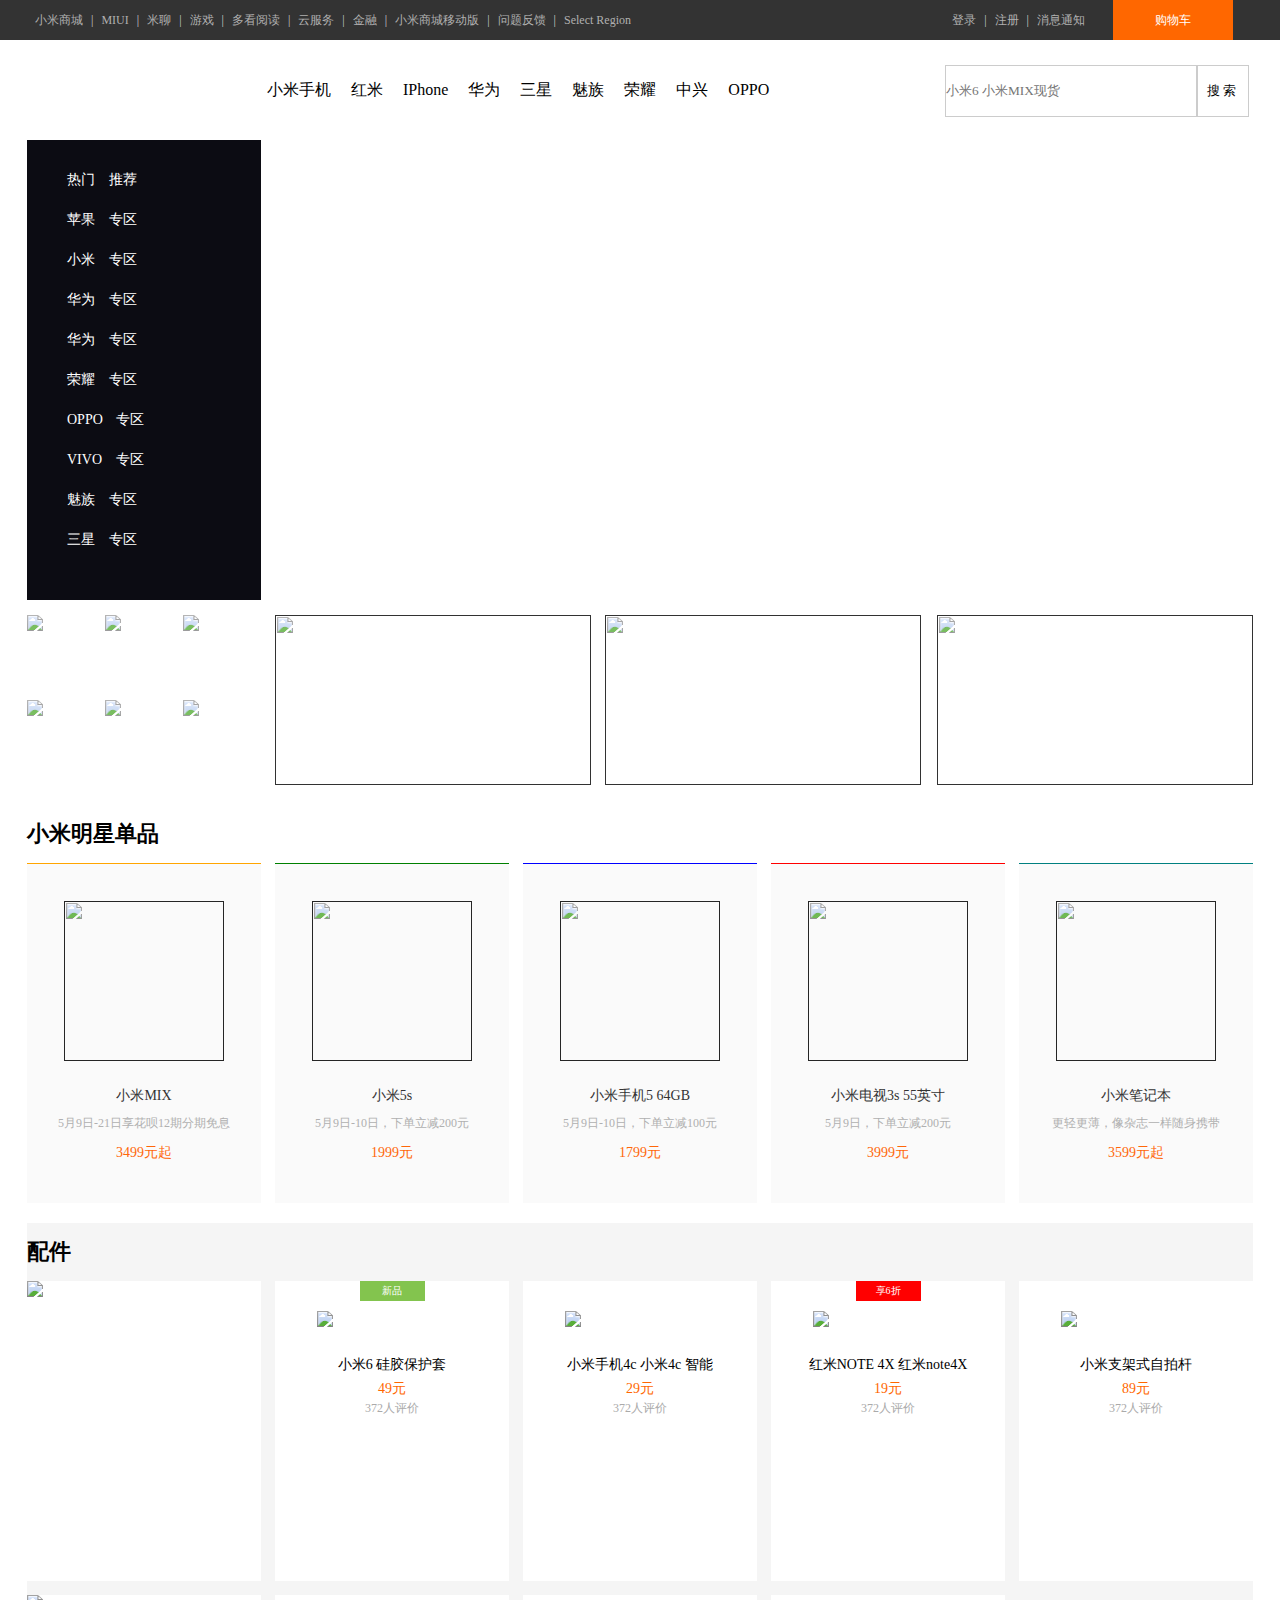
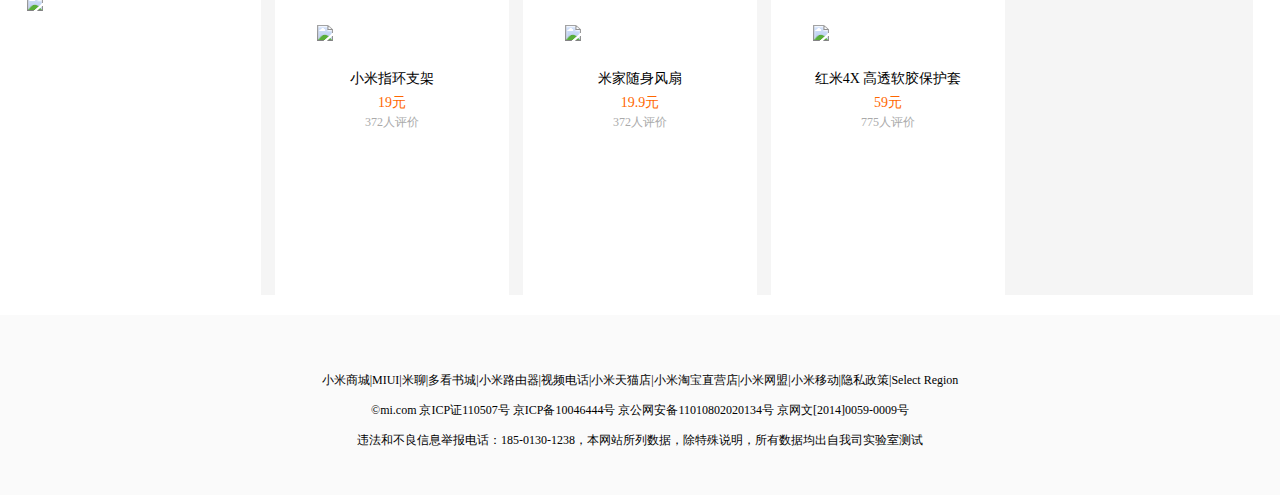
==== static-resources/src/main/resources/templates/index.html @ 3de0fa93 "Initial commit" ====
<!DOCTYPE html>
<html>
	<head>
		<meta charset="UTF-8">
		<title>小米商城</title>
		<link rel="stylesheet" type="text/css" href="./css/style.css">
	</head>
	<body>
	<!-- start header -->
		<header>
			<div class="top center">
				<div class="left fl">
					<ul>
						<li><a href="http://www.mi.com/" target="_blank">小米商城</a></li>
						<li>|</li>
						<li><a href="">MIUI</a></li>
						<li>|</li>
						<li><a href="">米聊</a></li>
						<li>|</li>
						<li><a href="">游戏</a></li>
						<li>|</li>
						<li><a href="">多看阅读</a></li>
						<li>|</li>
						<li><a href="">云服务</a></li>
						<li>|</li>
						<li><a href="">金融</a></li>
						<li>|</li>
						<li><a href="">小米商城移动版</a></li>
						<li>|</li>
						<li><a href="">问题反馈</a></li>
						<li>|</li>
						<li><a href="">Select Region</a></li>
						<div class="clear"></div>
					</ul>
				</div>
				<div class="right fr">
					<div class="gouwuche fr"><a href="">购物车</a></div>
					<div class="fr">
						<ul>
							<li><a href="./login.html" target="_blank">登录</a></li>
							<li>|</li>
							<li><a href="./register.html" target="_blank" >注册</a></li>
							<li>|</li>
							<li><a href="">消息通知</a></li>
						</ul>
					</div>
					<div class="clear"></div>
				</div>
				<div class="clear"></div>
			</div>
		</header>
	<!--end header -->

<!-- start banner_x -->
		<div class="banner_x center">
			<a href="./index.html" target="_blank"><div class="logo fl"></div></a>
			<a href=""><div class="ad_top fl"></div></a>
			<div class="nav fl">
				<ul>
					<li><a href="./liebiao.html" target="_blank">小米手机</a></li>
					<li><a href="">红米</a></li>
					<li><a href="">IPhone</a></li>
					<li><a href="">华为</a></li>
					<li><a href="">三星</a></li>
					<li><a href="">魅族</a></li>
					<li><a href="">荣耀</a></li>
					<li><a href="">中兴</a></li>
					<li><a href="">OPPO</a></li>
				</ul>
			</div>
			<div class="search fr">
				<form action="" method="post">
					<div class="text fl">
						<input type="text" class="shuru"  placeholder="小米6&nbsp;小米MIX现货">
					</div>
					<div class="submit fl">
						<input type="submit" class="sousuo" value="搜索"/>
					</div>
					<div class="clear"></div>
				</form>
				<div class="clear"></div>
			</div>
		</div>
<!-- end banner_x -->

	<!-- start banner_y -->
		<div class="banner_y center">
			<div class="nav">				
				<ul>
					<li>
						<a href="">热门</a>
						<a href="">推荐</a>
						<div class="pop">
							<div class="left fl">
								<div>
									<div class="xuangou_left fl">
										<a href="">
											<div class="img fl"><img src="./image/xm6_80.png" alt=""></div>
											<span class="fl">小米6</span>
											<div class="clear"></div>
										</a>
									</div>
									<div class="xuangou_right fr"><a href="./xiangqing.html" target="_blank">选购</a></div>
									<div class="clear"></div>
								</div>
								<div>
									<div class="xuangou_left fl">
										<a href="">
											<div class="img fl"><img src="./image/5c_80.png" alt=""></div>
											<span class="fl">小米手机5c</span>
											<div class="clear"></div>
										</a>
									</div>
									<div class="xuangou_right fr"><a href="">选购</a></div>
									<div class="clear"></div>
								</div>
								<div>
									<div class="xuangou_left fl">
										<a href="">
											<div class="img fl"><img src="./image/xmNOTE2-80.jpg" alt=""></div>
											<span class="fl">小米Note 2</span>
											<div class="clear"></div>
										</a>
									</div>
									<div class="xuangou_right fr"><a href="">选购</a></div>
									<div class="clear"></div>
								</div>
								<div>
									<div class="xuangou_left fl">
										<a href="">
											<div class="img fl"><img src="./image/MIX-80.jpg" alt=""></div>
											<span class="fl">小米MIX</span>
											<div class="clear"></div>
										</a>
									</div>
									<div class="xuangou_right fr"><a href="">选购</a></div>
									<div class="clear"></div>
								</div>
								<div>
									<div class="xuangou_left fl">
										<a href="">
											<div class="img fl"><img src="./image/MIX-80.jpg" alt=""></div>
											<span class="fl">小米5s</span>
											<div class="clear"></div>
										</a>
									</div>
									<div class="xuangou_right fr"><a href="">选购</a></div>
									<div class="clear"></div>
								</div>
								<div>
									<div class="xuangou_left fl">
										<a href="">
											<div class="img fl"><img src="./image/xm5Splus.jpg" alt=""></div>
											<span class="fl">小米5s Plus</span>
											<div class="clear"></div>
										</a>
									</div>
									<div class="xuangou_right fr"><a href="">选购</a></div>
									<div class="clear"></div>
								</div>								
							</div>
							<div class="ctn fl">
								<div>
									<div class="xuangou_left fl">
										<a href="">
											<div class="img fl"><img src="./image/xm5-80.jpg" alt=""></div>
											<span class="fl">小米手机5</span>
											<div class="clear"></div>
										</a>
									</div>
									<div class="xuangou_right fr"><a href="">选购</a></div>
									<div class="clear"></div>
								</div>
								<div>
									<div class="xuangou_left fl">
										<a href="">
											<div class="img fl"><img src="./image/hmn4x80.png" alt=""></div>
											<span class="fl">红米Note 4X</span>
											<div class="clear"></div>
										</a>
									</div>
									<div class="xuangou_right fr"><a href="">选购</a></div>
									<div class="clear"></div>
								</div>
								<div>
									<div class="xuangou_left fl">
										<a href="">
											<div class="img fl"><img src="./image/hmnote4-80.jpg" alt=""></div>
											<span class="fl">红米Note-4</span>
											<div class="clear"></div>
										</a>
									</div>
									<div class="xuangou_right fr"><a href="">选购</a></div>
									<div class="clear"></div>
								</div>
								<div>
									<div class="xuangou_left fl">
										<a href="">
											<div class="img fl"><img src="./image/hm4x_80.png" alt=""></div>
											<span class="fl">红米4x</span>
											<div class="clear"></div>
										</a>
									</div>
									<div class="xuangou_right fr"><a href="">选购</a></div>
									<div class="clear"></div>
								</div>
								<div>
									<div class="xuangou_left fl">
										<a href="">
											<div class="img fl"><img src="./image/hm4-80.jpg" alt=""></div>
											<span class="fl">红米4</span>
											<div class="clear"></div>
										</a>
									</div>
									<div class="xuangou_right fr"><a href="">选购</a></div>
									<div class="clear"></div>
								</div>
								<div>
									<div class="xuangou_left fl">
										<a href="">
											<div class="img fl"><img src="./image/hm4A-80.jpg" alt=""></div>
											<span class="fl">红米4A</span>
											<div class="clear"></div>
										</a>
									</div>
									<div class="xuangou_right fr"><a href="">选购</a></div>
									<div class="clear"></div>
								</div>
							</div>
							<div class="right fl">
								<div>
									<div class="xuangou_left fl">
										<a href="">
											<div class="img fl"><img src="./image/compare.jpg" alt=""></div>
											<span class="fl">对比手机</span>
											<div class="clear"></div>
										</a>
									</div>
									<!-- <div class="xuangou_right fr"><a href="">选购</a></div> -->
									<div class="clear"></div>
								</div>
								<div>
									<div class="xuangou_left fl">
										<a href="">
											<div class="img fl"><img src="./image/mimobile.jpg" alt=""></div>
											<span class="fl">小米移动&nbsp;电话卡</span>
											<div class="clear"></div>
										</a>
									</div>
									<!-- <div class="xuangou_right fr"><a href="">选购</a></div> -->
									<div class="clear"></div>
								</div>
							</div>
							<div class="clear"></div>
						</div>
					</li>
					<li>
						<a href="">苹果</a>
						<a href="">专区</a>
						<div class="pop">
							<div class="left fl">
								<div>
									<div class="xuangou_left fl">
										<a href="">
											<div class="img fl"><img src="./image/xm6_80.png" alt=""></div>
											<span class="fl">小米6</span>
											<div class="clear"></div>
										</a>
									</div>
									<div class="xuangou_right fr"><a href="">选购</a></div>
									<div class="clear"></div>
								</div>
								<div>
									<div class="xuangou_left fl">
										<a href="">
											<div class="img fl"><img src="./image/5c_80.png" alt=""></div>
											<span class="fl">小米手机5c</span>
											<div class="clear"></div>
										</a>
									</div>
									<div class="xuangou_right fr"><a href="">选购</a></div>
									<div class="clear"></div>
								</div>
								<div>
									<div class="xuangou_left fl">
										<a href="">
											<div class="img fl"><img src="./image/xmNOTE2-80.jpg" alt=""></div>
											<span class="fl">小米Note 2</span>
											<div class="clear"></div>
										</a>
									</div>
									<div class="xuangou_right fr"><a href="">选购</a></div>
									<div class="clear"></div>
								</div>
								<div>
									<div class="xuangou_left fl">
										<a href="">
											<div class="img fl"><img src="./image/MIX-80.jpg" alt=""></div>
											<span class="fl">小米MIX</span>
											<div class="clear"></div>
										</a>
									</div>
									<div class="xuangou_right fr"><a href="">选购</a></div>
									<div class="clear"></div>
								</div>
								<div>
									<div class="xuangou_left fl">
										<a href="">
											<div class="img fl"><img src="./image/MIX-80.jpg" alt=""></div>
											<span class="fl">小米5s</span>
											<div class="clear"></div>
										</a>
									</div>
									<div class="xuangou_right fr"><a href="">选购</a></div>
									<div class="clear"></div>
								</div>
								<div>
									<div class="xuangou_left fl">
										<a href="">
											<div class="img fl"><img src="./image/xm5Splus.jpg" alt=""></div>
											<span class="fl">小米5s Plus</span>
											<div class="clear"></div>
										</a>
									</div>
									<div class="xuangou_right fr"><a href="">选购</a></div>
									<div class="clear"></div>
								</div>								
							</div>
							<div class="ctn fl">
								<div>
									<div class="xuangou_left fl">
										<a href="">
											<div class="img fl"><img src="./image/xm5-80.jpg" alt=""></div>
											<span class="fl">小米手机5</span>
											<div class="clear"></div>
										</a>
									</div>
									<div class="xuangou_right fr"><a href="">选购</a></div>
									<div class="clear"></div>
								</div>
								<div>
									<div class="xuangou_left fl">
										<a href="">
											<div class="img fl"><img src="./image/hmn4x80.png" alt=""></div>
											<span class="fl">红米Note 4X</span>
											<div class="clear"></div>
										</a>
									</div>
									<div class="xuangou_right fr"><a href="">选购</a></div>
									<div class="clear"></div>
								</div>
								<div>
									<div class="xuangou_left fl">
										<a href="">
											<div class="img fl"><img src="./image/hmnote4-80.jpg" alt=""></div>
											<span class="fl">红米Note-4</span>
											<div class="clear"></div>
										</a>
									</div>
									<div class="xuangou_right fr"><a href="">选购</a></div>
									<div class="clear"></div>
								</div>
								<div>
									<div class="xuangou_left fl">
										<a href="">
											<div class="img fl"><img src="./image/hm4x_80.png" alt=""></div>
											<span class="fl">红米4x</span>
											<div class="clear"></div>
										</a>
									</div>
									<div class="xuangou_right fr"><a href="">选购</a></div>
									<div class="clear"></div>
								</div>
								<div>
									<div class="xuangou_left fl">
										<a href="">
											<div class="img fl"><img src="./image/hm4-80.jpg" alt=""></div>
											<span class="fl">红米4</span>
											<div class="clear"></div>
										</a>
									</div>
									<div class="xuangou_right fr"><a href="">选购</a></div>
									<div class="clear"></div>
								</div>
								<div>
									<div class="xuangou_left fl">
										<a href="">
											<div class="img fl"><img src="./image/hm4A-80.jpg" alt=""></div>
											<span class="fl">红米4A</span>
											<div class="clear"></div>
										</a>
									</div>
									<div class="xuangou_right fr"><a href="">选购</a></div>
									<div class="clear"></div>
								</div>
							</div>
							
							<div class="clear"></div>
						</div>
					</li>
					<li>
						<a href="">小米</a>
						<a href="">专区</a>
						<div class="pop">
							<div class="left fl">
								<div>
									<div class="xuangou_left fl">
										<a href="">
											<div class="img fl"><img src="./image/xm6_80.png" alt=""></div>
											<span class="fl">小米6</span>
											<div class="clear"></div>
										</a>
									</div>
									<div class="xuangou_right fr"><a href="">选购</a></div>
									<div class="clear"></div>
								</div>
								<div>
									<div class="xuangou_left fl">
										<a href="">
											<div class="img fl"><img src="./image/5c_80.png" alt=""></div>
											<span class="fl">小米手机5c</span>
											<div class="clear"></div>
										</a>
									</div>
									<div class="xuangou_right fr"><a href="">选购</a></div>
									<div class="clear"></div>
								</div>
								<div>
									<div class="xuangou_left fl">
										<a href="">
											<div class="img fl"><img src="./image/xmNOTE2-80.jpg" alt=""></div>
											<span class="fl">小米Note 2</span>
											<div class="clear"></div>
										</a>
									</div>
									<div class="xuangou_right fr"><a href="">选购</a></div>
									<div class="clear"></div>
								</div>
								<div>
									<div class="xuangou_left fl">
										<a href="">
											<div class="img fl"><img src="./image/MIX-80.jpg" alt=""></div>
											<span class="fl">小米MIX</span>
											<div class="clear"></div>
										</a>
									</div>
									<div class="xuangou_right fr"><a href="">选购</a></div>
									<div class="clear"></div>
								</div>
								<div>
									<div class="xuangou_left fl">
										<a href="">
											<div class="img fl"><img src="./image/MIX-80.jpg" alt=""></div>
											<span class="fl">小米5s</span>
											<div class="clear"></div>
										</a>
									</div>
									<div class="xuangou_right fr"><a href="">选购</a></div>
									<div class="clear"></div>
								</div>
								<div>
									<div class="xuangou_left fl">
										<a href="">
											<div class="img fl"><img src="./image/xm5Splus.jpg" alt=""></div>
											<span class="fl">小米5s Plus</span>
											<div class="clear"></div>
										</a>
									</div>
									<div class="xuangou_right fr"><a href="">选购</a></div>
									<div class="clear"></div>
								</div>								
							</div>
							<div class="ctn fl">
								<div>
									<div class="xuangou_left fl">
										<a href="">
											<div class="img fl"><img src="./image/xm5-80.jpg" alt=""></div>
											<span class="fl">小米手机5</span>
											<div class="clear"></div>
										</a>
									</div>
									<div class="xuangou_right fr"><a href="">选购</a></div>
									<div class="clear"></div>
								</div>
								<div>
									<div class="xuangou_left fl">
										<a href="">
											<div class="img fl"><img src="./image/hmn4x80.png" alt=""></div>
											<span class="fl">红米Note 4X</span>
											<div class="clear"></div>
										</a>
									</div>
									<div class="xuangou_right fr"><a href="">选购</a></div>
									<div class="clear"></div>
								</div>
								<div>
									<div class="xuangou_left fl">
										<a href="">
											<div class="img fl"><img src="./image/hmnote4-80.jpg" alt=""></div>
											<span class="fl">红米Note-4</span>
											<div class="clear"></div>
										</a>
									</div>
									<div class="xuangou_right fr"><a href="">选购</a></div>
									<div class="clear"></div>
								</div>
								<div>
									<div class="xuangou_left fl">
										<a href="">
											<div class="img fl"><img src="./image/hm4x_80.png" alt=""></div>
											<span class="fl">红米4x</span>
											<div class="clear"></div>
										</a>
									</div>
									<div class="xuangou_right fr"><a href="">选购</a></div>
									<div class="clear"></div>
								</div>
								<div>
									<div class="xuangou_left fl">
										<a href="">
											<div class="img fl"><img src="./image/hm4-80.jpg" alt=""></div>
											<span class="fl">红米4</span>
											<div class="clear"></div>
										</a>
									</div>
									<div class="xuangou_right fr"><a href="">选购</a></div>
									<div class="clear"></div>
								</div>
								<div>
									<div class="xuangou_left fl">
										<a href="">
											<div class="img fl"><img src="./image/hm4A-80.jpg" alt=""></div>
											<span class="fl">红米4A</span>
											<div class="clear"></div>
										</a>
									</div>
									<div class="xuangou_right fr"><a href="">选购</a></div>
									<div class="clear"></div>
								</div>
							</div>
							<div class="right fl">
								<div>
									<div class="xuangou_left fl">
										<a href="">
											<div class="img fl"><img src="./image/compare.jpg" alt=""></div>
											<span class="fl">对比手机</span>
											<div class="clear"></div>
										</a>
									</div>
									<!-- <div class="xuangou_right fr"><a href="">选购</a></div> -->
									<div class="clear"></div>
								</div>
								<div>
									<div class="xuangou_left fl">
										<a href="">
											<div class="img fl"><img src="./image/mimobile.jpg" alt=""></div>
											<span class="fl">小米移动&nbsp;电话卡</span>
											<div class="clear"></div>
										</a>
									</div>
									<!-- <div class="xuangou_right fr"><a href="">选购</a></div> -->
									<div class="clear"></div>
								</div>
							</div>
							<div class="clear"></div>
						</div>
					</li>
					<li>
						<a href="">华为</a>
						<a href="">专区</a>
						<div class="pop">
							<div class="left fl">
								<div>
									<div class="xuangou_left fl">
										<a href="">
											<div class="img fl"><img src="./image/xm6_80.png" alt=""></div>
											<span class="fl">小米6</span>
											<div class="clear"></div>
										</a>
									</div>
									<div class="xuangou_right fr"><a href="">选购</a></div>
									<div class="clear"></div>
								</div>
								<div>
									<div class="xuangou_left fl">
										<a href="">
											<div class="img fl"><img src="./image/5c_80.png" alt=""></div>
											<span class="fl">小米手机5c</span>
											<div class="clear"></div>
										</a>
									</div>
									<div class="xuangou_right fr"><a href="">选购</a></div>
									<div class="clear"></div>
								</div>
								<div>
									<div class="xuangou_left fl">
										<a href="">
											<div class="img fl"><img src="./image/xmNOTE2-80.jpg" alt=""></div>
											<span class="fl">小米Note 2</span>
											<div class="clear"></div>
										</a>
									</div>
									<div class="xuangou_right fr"><a href="">选购</a></div>
									<div class="clear"></div>
								</div>
								<div>
									<div class="xuangou_left fl">
										<a href="">
											<div class="img fl"><img src="./image/MIX-80.jpg" alt=""></div>
											<span class="fl">小米MIX</span>
											<div class="clear"></div>
										</a>
									</div>
									<div class="xuangou_right fr"><a href="">选购</a></div>
									<div class="clear"></div>
								</div>
								<div>
									<div class="xuangou_left fl">
										<a href="">
											<div class="img fl"><img src="./image/MIX-80.jpg" alt=""></div>
											<span class="fl">小米5s</span>
											<div class="clear"></div>
										</a>
									</div>
									<div class="xuangou_right fr"><a href="">选购</a></div>
									<div class="clear"></div>
								</div>
								<div>
									<div class="xuangou_left fl">
										<a href="">
											<div class="img fl"><img src="./image/xm5Splus.jpg" alt=""></div>
											<span class="fl">小米5s Plus</span>
											<div class="clear"></div>
										</a>
									</div>
									<div class="xuangou_right fr"><a href="">选购</a></div>
									<div class="clear"></div>
								</div>								
							</div>
							<div class="ctn fl">
								<div>
									<div class="xuangou_left fl">
										<a href="">
											<div class="img fl"><img src="./image/xm5-80.jpg" alt=""></div>
											<span class="fl">小米手机5</span>
											<div class="clear"></div>
										</a>
									</div>
									<div class="xuangou_right fr"><a href="">选购</a></div>
									<div class="clear"></div>
								</div>
								<div>
									<div class="xuangou_left fl">
										<a href="">
											<div class="img fl"><img src="./image/hmn4x80.png" alt=""></div>
											<span class="fl">红米Note 4X</span>
											<div class="clear"></div>
										</a>
									</div>
									<div class="xuangou_right fr"><a href="">选购</a></div>
									<div class="clear"></div>
								</div>
								<div>
									<div class="xuangou_left fl">
										<a href="">
											<div class="img fl"><img src="./image/hmnote4-80.jpg" alt=""></div>
											<span class="fl">红米Note-4</span>
											<div class="clear"></div>
										</a>
									</div>
									<div class="xuangou_right fr"><a href="">选购</a></div>
									<div class="clear"></div>
								</div>
								<div>
									<div class="xuangou_left fl">
										<a href="">
											<div class="img fl"><img src="./image/hm4x_80.png" alt=""></div>
											<span class="fl">红米4x</span>
											<div class="clear"></div>
										</a>
									</div>
									<div class="xuangou_right fr"><a href="">选购</a></div>
									<div class="clear"></div>
								</div>
								<div>
									<div class="xuangou_left fl">
										<a href="">
											<div class="img fl"><img src="./image/hm4-80.jpg" alt=""></div>
											<span class="fl">红米4</span>
											<div class="clear"></div>
										</a>
									</div>
									<div class="xuangou_right fr"><a href="">选购</a></div>
									<div class="clear"></div>
								</div>
								<div>
									<div class="xuangou_left fl">
										<a href="">
											<div class="img fl"><img src="./image/hm4A-80.jpg" alt=""></div>
											<span class="fl">红米4A</span>
											<div class="clear"></div>
										</a>
									</div>
									<div class="xuangou_right fr"><a href="">选购</a></div>
									<div class="clear"></div>
								</div>
							</div>
							<div class="right fl">
								<div>
									<div class="xuangou_left fl">
										<a href="">
											<div class="img fl"><img src="./image/compare.jpg" alt=""></div>
											<span class="fl">对比手机</span>
											<div class="clear"></div>
										</a>
									</div>
									<!-- <div class="xuangou_right fr"><a href="">选购</a></div> -->
									<div class="clear"></div>
								</div>
								<div>
									<div class="xuangou_left fl">
										<a href="">
											<div class="img fl"><img src="./image/mimobile.jpg" alt=""></div>
											<span class="fl">小米移动&nbsp;电话卡</span>
											<div class="clear"></div>
										</a>
									</div>
									<!-- <div class="xuangou_right fr"><a href="">选购</a></div> -->
									<div class="clear"></div>
								</div>
							</div>
							<div class="clear"></div>
						</div>
					</li>
					<li>
						<a href="">华为</a>
						<a href="">专区</a>
						<div class="pop">
							<div class="left fl">
								<div>
									<div class="xuangou_left fl">
										<a href="">
											<div class="img fl"><img src="./image/xm6_80.png" alt=""></div>
											<span class="fl">小米6</span>
											<div class="clear"></div>
										</a>
									</div>
									<div class="xuangou_right fr"><a href="">选购</a></div>
									<div class="clear"></div>
								</div>
								<div>
									<div class="xuangou_left fl">
										<a href="">
											<div class="img fl"><img src="./image/5c_80.png" alt=""></div>
											<span class="fl">小米手机5c</span>
											<div class="clear"></div>
										</a>
									</div>
									<div class="xuangou_right fr"><a href="">选购</a></div>
									<div class="clear"></div>
								</div>
								<div>
									<div class="xuangou_left fl">
										<a href="">
											<div class="img fl"><img src="./image/xmNOTE2-80.jpg" alt=""></div>
											<span class="fl">小米Note 2</span>
											<div class="clear"></div>
										</a>
									</div>
									<div class="xuangou_right fr"><a href="">选购</a></div>
									<div class="clear"></div>
								</div>
								<div>
									<div class="xuangou_left fl">
										<a href="">
											<div class="img fl"><img src="./image/MIX-80.jpg" alt=""></div>
											<span class="fl">小米MIX</span>
											<div class="clear"></div>
										</a>
									</div>
									<div class="xuangou_right fr"><a href="">选购</a></div>
									<div class="clear"></div>
								</div>
								<div>
									<div class="xuangou_left fl">
										<a href="">
											<div class="img fl"><img src="./image/MIX-80.jpg" alt=""></div>
											<span class="fl">小米5s</span>
											<div class="clear"></div>
										</a>
									</div>
									<div class="xuangou_right fr"><a href="">选购</a></div>
									<div class="clear"></div>
								</div>
								<div>
									<div class="xuangou_left fl">
										<a href="">
											<div class="img fl"><img src="./image/xm5Splus.jpg" alt=""></div>
											<span class="fl">小米5s Plus</span>
											<div class="clear"></div>
										</a>
									</div>
									<div class="xuangou_right fr"><a href="">选购</a></div>
									<div class="clear"></div>
								</div>								
							</div>
							<div class="ctn fl">
								<div>
									<div class="xuangou_left fl">
										<a href="">
											<div class="img fl"><img src="./image/xm5-80.jpg" alt=""></div>
											<span class="fl">小米手机5</span>
											<div class="clear"></div>
										</a>
									</div>
									<div class="xuangou_right fr"><a href="">选购</a></div>
									<div class="clear"></div>
								</div>
								<div>
									<div class="xuangou_left fl">
										<a href="">
											<div class="img fl"><img src="./image/hmn4x80.png" alt=""></div>
											<span class="fl">红米Note 4X</span>
											<div class="clear"></div>
										</a>
									</div>
									<div class="xuangou_right fr"><a href="">选购</a></div>
									<div class="clear"></div>
								</div>
								<div>
									<div class="xuangou_left fl">
										<a href="">
											<div class="img fl"><img src="./image/hmnote4-80.jpg" alt=""></div>
											<span class="fl">红米Note-4</span>
											<div class="clear"></div>
										</a>
									</div>
									<div class="xuangou_right fr"><a href="">选购</a></div>
									<div class="clear"></div>
								</div>
								<div>
									<div class="xuangou_left fl">
										<a href="">
											<div class="img fl"><img src="./image/hm4x_80.png" alt=""></div>
											<span class="fl">红米4x</span>
											<div class="clear"></div>
										</a>
									</div>
									<div class="xuangou_right fr"><a href="">选购</a></div>
									<div class="clear"></div>
								</div>
								<div>
									<div class="xuangou_left fl">
										<a href="">
											<div class="img fl"><img src="./image/hm4-80.jpg" alt=""></div>
											<span class="fl">红米4</span>
											<div class="clear"></div>
										</a>
									</div>
									<div class="xuangou_right fr"><a href="">选购</a></div>
									<div class="clear"></div>
								</div>
								<div>
									<div class="xuangou_left fl">
										<a href="">
											<div class="img fl"><img src="./image/hm4A-80.jpg" alt=""></div>
											<span class="fl">红米4A</span>
											<div class="clear"></div>
										</a>
									</div>
									<div class="xuangou_right fr"><a href="">选购</a></div>
									<div class="clear"></div>
								</div>
							</div>
							<div class="right fl">
								<div>
									<div class="xuangou_left fl">
										<a href="">
											<div class="img fl"><img src="./image/compare.jpg" alt=""></div>
											<span class="fl">对比手机</span>
											<div class="clear"></div>
										</a>
									</div>
									<!-- <div class="xuangou_right fr"><a href="">选购</a></div> -->
									<div class="clear"></div>
								</div>
								<div>
									<div class="xuangou_left fl">
										<a href="">
											<div class="img fl"><img src="./image/mimobile.jpg" alt=""></div>
											<span class="fl">小米移动&nbsp;电话卡</span>
											<div class="clear"></div>
										</a>
									</div>
									<!-- <div class="xuangou_right fr"><a href="">选购</a></div> -->
									<div class="clear"></div>
								</div>
							</div>
							<div class="clear"></div>
						</div>
					</li>
					<li>
						<a href="">荣耀</a>
						<a href="">专区</a>
						<div class="pop">
							<div class="left fl">
								<div>
									<div class="xuangou_left fl">
										<a href="">
											<div class="img fl"><img src="./image/xm6_80.png" alt=""></div>
											<span class="fl">小米6</span>
											<div class="clear"></div>
										</a>
									</div>
									<div class="xuangou_right fr"><a href="">选购</a></div>
									<div class="clear"></div>
								</div>
								<div>
									<div class="xuangou_left fl">
										<a href="">
											<div class="img fl"><img src="./image/5c_80.png" alt=""></div>
											<span class="fl">小米手机5c</span>
											<div class="clear"></div>
										</a>
									</div>
									<div class="xuangou_right fr"><a href="">选购</a></div>
									<div class="clear"></div>
								</div>
								<div>
									<div class="xuangou_left fl">
										<a href="">
											<div class="img fl"><img src="./image/xmNOTE2-80.jpg" alt=""></div>
											<span class="fl">小米Note 2</span>
											<div class="clear"></div>
										</a>
									</div>
									<div class="xuangou_right fr"><a href="">选购</a></div>
									<div class="clear"></div>
								</div>
								<div>
									<div class="xuangou_left fl">
										<a href="">
											<div class="img fl"><img src="./image/MIX-80.jpg" alt=""></div>
											<span class="fl">小米MIX</span>
											<div class="clear"></div>
										</a>
									</div>
									<div class="xuangou_right fr"><a href="">选购</a></div>
									<div class="clear"></div>
								</div>
								<div>
									<div class="xuangou_left fl">
										<a href="">
											<div class="img fl"><img src="./image/MIX-80.jpg" alt=""></div>
											<span class="fl">小米5s</span>
											<div class="clear"></div>
										</a>
									</div>
									<div class="xuangou_right fr"><a href="">选购</a></div>
									<div class="clear"></div>
								</div>
								<div>
									<div class="xuangou_left fl">
										<a href="">
											<div class="img fl"><img src="./image/xm5Splus.jpg" alt=""></div>
											<span class="fl">小米5s Plus</span>
											<div class="clear"></div>
										</a>
									</div>
									<div class="xuangou_right fr"><a href="">选购</a></div>
									<div class="clear"></div>
								</div>
							</div>
							<div class="ctn fl">
								<div>
									<div class="xuangou_left fl">
										<a href="">
											<div class="img fl"><img src="./image/xm5-80.jpg" alt=""></div>
											<span class="fl">小米手机5</span>
											<div class="clear"></div>
										</a>
									</div>
									<div class="xuangou_right fr"><a href="">选购</a></div>
									<div class="clear"></div>
								</div>
								<div>
									<div class="xuangou_left fl">
										<a href="">
											<div class="img fl"><img src="./image/hmn4x80.png" alt=""></div>
											<span class="fl">红米Note 4X</span>
											<div class="clear"></div>
										</a>
									</div>
									<div class="xuangou_right fr"><a href="">选购</a></div>
									<div class="clear"></div>
								</div>
								<div>
									<div class="xuangou_left fl">
										<a href="">
											<div class="img fl"><img src="./image/hmnote4-80.jpg" alt=""></div>
											<span class="fl">红米Note-4</span>
											<div class="clear"></div>
										</a>
									</div>
									<div class="xuangou_right fr"><a href="">选购</a></div>
									<div class="clear"></div>
								</div>
								<div>
									<div class="xuangou_left fl">
										<a href="">
											<div class="img fl"><img src="./image/hm4x_80.png" alt=""></div>
											<span class="fl">红米4x</span>
											<div class="clear"></div>
										</a>
									</div>
									<div class="xuangou_right fr"><a href="">选购</a></div>
									<div class="clear"></div>
								</div>
								<div>
									<div class="xuangou_left fl">
										<a href="">
											<div class="img fl"><img src="./image/hm4-80.jpg" alt=""></div>
											<span class="fl">红米4</span>
											<div class="clear"></div>
										</a>
									</div>
									<div class="xuangou_right fr"><a href="">选购</a></div>
									<div class="clear"></div>
								</div>
								<div>
									<div class="xuangou_left fl">
										<a href="">
											<div class="img fl"><img src="./image/hm4A-80.jpg" alt=""></div>
											<span class="fl">红米4A</span>
											<div class="clear"></div>
										</a>
									</div>
									<div class="xuangou_right fr"><a href="">选购</a></div>
									<div class="clear"></div>
								</div>
							</div>
							<div class="right fl">
								<div>
									<div class="xuangou_left fl">
										<a href="">
											<div class="img fl"><img src="./image/compare.jpg" alt=""></div>
											<span class="fl">对比手机</span>
											<div class="clear"></div>
										</a>
									</div>
									<!-- <div class="xuangou_right fr"><a href="">选购</a></div> -->
									<div class="clear"></div>
								</div>
								<div>
									<div class="xuangou_left fl">
										<a href="">
											<div class="img fl"><img src="./image/mimobile.jpg" alt=""></div>
											<span class="fl">小米移动&nbsp;电话卡</span>
											<div class="clear"></div>
										</a>
									</div>
									<!-- <div class="xuangou_right fr"><a href="">选购</a></div> -->
									<div class="clear"></div>
								</div>
							</div>
							<div class="clear"></div>
						</div>
					</li>
					<li>
						<a href="">OPPO</a>
						<a href="">专区</a>
						<div class="pop">
							<div class="left fl">
								<div>
									<div class="xuangou_left fl">
										<a href="">
											<div class="img fl"><img src="./image/xm6_80.png" alt=""></div>
											<span class="fl">小米6</span>
											<div class="clear"></div>
										</a>
									</div>
									<div class="xuangou_right fr"><a href="">选购</a></div>
									<div class="clear"></div>
								</div>
								<div>
									<div class="xuangou_left fl">
										<a href="">
											<div class="img fl"><img src="./image/5c_80.png" alt=""></div>
											<span class="fl">小米手机5c</span>
											<div class="clear"></div>
										</a>
									</div>
									<div class="xuangou_right fr"><a href="">选购</a></div>
									<div class="clear"></div>
								</div>
								<div>
									<div class="xuangou_left fl">
										<a href="">
											<div class="img fl"><img src="./image/xmNOTE2-80.jpg" alt=""></div>
											<span class="fl">小米Note 2</span>
											<div class="clear"></div>
										</a>
									</div>
									<div class="xuangou_right fr"><a href="">选购</a></div>
									<div class="clear"></div>
								</div>
								<div>
									<div class="xuangou_left fl">
										<a href="">
											<div class="img fl"><img src="./image/MIX-80.jpg" alt=""></div>
											<span class="fl">小米MIX</span>
											<div class="clear"></div>
										</a>
									</div>
									<div class="xuangou_right fr"><a href="">选购</a></div>
									<div class="clear"></div>
								</div>
								<div>
									<div class="xuangou_left fl">
										<a href="">
											<div class="img fl"><img src="./image/MIX-80.jpg" alt=""></div>
											<span class="fl">小米5s</span>
											<div class="clear"></div>
										</a>
									</div>
									<div class="xuangou_right fr"><a href="">选购</a></div>
									<div class="clear"></div>
								</div>
								<div>
									<div class="xuangou_left fl">
										<a href="">
											<div class="img fl"><img src="./image/xm5Splus.jpg" alt=""></div>
											<span class="fl">小米5s Plus</span>
											<div class="clear"></div>
										</a>
									</div>
									<div class="xuangou_right fr"><a href="">选购</a></div>
									<div class="clear"></div>
								</div>								
							</div>							
							<div class="clear"></div>
						</div>
					</li>
					<li>
						<a href="">VIVO</a>
						<a href="">专区</a>
						<div class="pop">
							<div class="left fl">
								<div>
									<div class="xuangou_left fl">
										<a href="">
											<div class="img fl"><img src="./image/xm6_80.png" alt=""></div>
											<span class="fl">小米6</span>
											<div class="clear"></div>
										</a>
									</div>
									<div class="xuangou_right fr"><a href="">选购</a></div>
									<div class="clear"></div>
								</div>
								<div>
									<div class="xuangou_left fl">
										<a href="">
											<div class="img fl"><img src="./image/5c_80.png" alt=""></div>
											<span class="fl">小米手机5c</span>
											<div class="clear"></div>
										</a>
									</div>
									<div class="xuangou_right fr"><a href="">选购</a></div>
									<div class="clear"></div>
								</div>
								<div>
									<div class="xuangou_left fl">
										<a href="">
											<div class="img fl"><img src="./image/xmNOTE2-80.jpg" alt=""></div>
											<span class="fl">小米Note 2</span>
											<div class="clear"></div>
										</a>
									</div>
									<div class="xuangou_right fr"><a href="">选购</a></div>
									<div class="clear"></div>
								</div>
								<div>
									<div class="xuangou_left fl">
										<a href="">
											<div class="img fl"><img src="./image/MIX-80.jpg" alt=""></div>
											<span class="fl">小米MIX</span>
											<div class="clear"></div>
										</a>
									</div>
									<div class="xuangou_right fr"><a href="">选购</a></div>
									<div class="clear"></div>
								</div>
								<div>
									<div class="xuangou_left fl">
										<a href="">
											<div class="img fl"><img src="./image/MIX-80.jpg" alt=""></div>
											<span class="fl">小米5s</span>
											<div class="clear"></div>
										</a>
									</div>
									<div class="xuangou_right fr"><a href="">选购</a></div>
									<div class="clear"></div>
								</div>
								<div>
									<div class="xuangou_left fl">
										<a href="">
											<div class="img fl"><img src="./image/xm5Splus.jpg" alt=""></div>
											<span class="fl">小米5s Plus</span>
											<div class="clear"></div>
										</a>
									</div>
									<div class="xuangou_right fr"><a href="">选购</a></div>
									<div class="clear"></div>
								</div>			
							</div>
							<div class="clear"></div>
						</div>
					</li>
					<li>
						<a href="">魅族</a>
						<a href="">专区</a>
						<div class="pop">
							<div class="left fl">
								<div>
									<div class="xuangou_left fl">
										<a href="">
											<div class="img fl"><img src="./image/xm6_80.png" alt=""></div>
											<span class="fl">小米6</span>
											<div class="clear"></div>
										</a>
									</div>
									<div class="xuangou_right fr"><a href="">选购</a></div>
									<div class="clear"></div>
								</div>
								<div>
									<div class="xuangou_left fl">
										<a href="">
											<div class="img fl"><img src="./image/5c_80.png" alt=""></div>
											<span class="fl">小米手机5c</span>
											<div class="clear"></div>
										</a>
									</div>
									<div class="xuangou_right fr"><a href="">选购</a></div>
									<div class="clear"></div>
								</div>
								<div>
									<div class="xuangou_left fl">
										<a href="">
											<div class="img fl"><img src="./image/xmNOTE2-80.jpg" alt=""></div>
											<span class="fl">小米Note 2</span>
											<div class="clear"></div>
										</a>
									</div>
									<div class="xuangou_right fr"><a href="">选购</a></div>
									<div class="clear"></div>
								</div>
								<div>
									<div class="xuangou_left fl">
										<a href="">
											<div class="img fl"><img src="./image/MIX-80.jpg" alt=""></div>
											<span class="fl">小米MIX</span>
											<div class="clear"></div>
										</a>
									</div>
									<div class="xuangou_right fr"><a href="">选购</a></div>
									<div class="clear"></div>
								</div>
								<div>
									<div class="xuangou_left fl">
										<a href="">
											<div class="img fl"><img src="./image/MIX-80.jpg" alt=""></div>
											<span class="fl">小米5s</span>
											<div class="clear"></div>
										</a>
									</div>
									<div class="xuangou_right fr"><a href="">选购</a></div>
									<div class="clear"></div>
								</div>
								<div>
									<div class="xuangou_left fl">
										<a href="">
											<div class="img fl"><img src="./image/xm5Splus.jpg" alt=""></div>
											<span class="fl">小米5s Plus</span>
											<div class="clear"></div>
										</a>
									</div>
									<div class="xuangou_right fr"><a href="">选购</a></div>
									<div class="clear"></div>
								</div>								
							</div>							
							<div class="clear"></div>
						</div>
					</li>
					<li>
						<a href="">三星</a>
						<a href="">专区</a>
						<div class="pop">
							<div class="left fl">
								<div>
									<div class="xuangou_left fl">
										<a href="">
											<div class="img fl"><img src="./image/xm6_80.png" alt=""></div>
											<span class="fl">小米6</span>
											<div class="clear"></div>
										</a>
									</div>
									<div class="xuangou_right fr"><a href="">选购</a></div>
									<div class="clear"></div>
								</div>
								<div>
									<div class="xuangou_left fl">
										<a href="">
											<div class="img fl"><img src="./image/5c_80.png" alt=""></div>
											<span class="fl">小米手机5c</span>
											<div class="clear"></div>
										</a>
									</div>
									<div class="xuangou_right fr"><a href="">选购</a></div>
									<div class="clear"></div>
								</div>
								<div>
									<div class="xuangou_left fl">
										<a href="">
											<div class="img fl"><img src="./image/xmNOTE2-80.jpg" alt=""></div>
											<span class="fl">小米Note 2</span>
											<div class="clear"></div>
										</a>
									</div>
									<div class="xuangou_right fr"><a href="">选购</a></div>
									<div class="clear"></div>
								</div>
								<div>
									<div class="xuangou_left fl">
										<a href="">
											<div class="img fl"><img src="./image/MIX-80.jpg" alt=""></div>
											<span class="fl">小米MIX</span>
											<div class="clear"></div>
										</a>
									</div>
									<div class="xuangou_right fr"><a href="">选购</a></div>
									<div class="clear"></div>
								</div>
								<div>
									<div class="xuangou_left fl">
										<a href="">
											<div class="img fl"><img src="./image/MIX-80.jpg" alt=""></div>
											<span class="fl">小米5s</span>
											<div class="clear"></div>
										</a>
									</div>
									<div class="xuangou_right fr"><a href="">选购</a></div>
									<div class="clear"></div>
								</div>
								<div>
									<div class="xuangou_left fl">
										<a href="">
											<div class="img fl"><img src="./image/xm5Splus.jpg" alt=""></div>
											<span class="fl">小米5s Plus</span>
											<div class="clear"></div>
										</a>
									</div>
									<div class="xuangou_right fr"><a href="">选购</a></div>
									<div class="clear"></div>
								</div>								
							</div>							
							<div class="clear"></div>
						</div>
					</li>
				</ul>
			</div>
		
		</div>	

		<div class="sub_banner center">
			<div class="sidebar fl">
				<div class="fl"><a href=""><img src="./image/hjh_01.gif"></a></div>
				<div class="fl"><a href=""><img src="./image/hjh_02.gif"></a></div>
				<div class="fl"><a href=""><img src="./image/hjh_03.gif"></a></div>
				<div class="fl"><a href=""><img src="./image/hjh_04.gif"></a></div>
				<div class="fl"><a href=""><img src="./image/hjh_05.gif"></a></div>
				<div class="fl"><a href=""><img src="./image/hjh_06.gif"></a></div>
				<div class="clear"></div>
			</div>
			<div class="datu fl"><a href=""><img src="./image/hongmi4x.png" alt=""></a></div>
			<div class="datu fl"><a href=""><img src="./image/xiaomi5.jpg" alt=""></a></div>
			<div class="datu fr"><a href=""><img src="./image/pinghengche.jpg" alt=""></a></div>
			<div class="clear"></div>


		</div>
	<!-- end banner -->

	<!-- start danpin -->
		<div class="danpin center">
			
			<div class="biaoti center">小米明星单品</div>
			<div class="main center">
				<div class="mingxing fl">
					<div class="sub_mingxing"><a href=""><img src="./image/pinpai1.png" alt=""></a></div>
					<div class="pinpai"><a href="">小米MIX</a></div>
					<div class="youhui">5月9日-21日享花呗12期分期免息</div>
					<div class="jiage">3499元起</div>
				</div>
				<div class="mingxing fl">
					<div class="sub_mingxing"><a href=""><img src="./image/pinpai2.png" alt=""></a></div>
					<div class="pinpai"><a href="">小米5s</a></div>
					<div class="youhui">5月9日-10日，下单立减200元</div>
					<div class="jiage">1999元</div>
				</div>
				<div class="mingxing fl">
					<div class="sub_mingxing"><a href=""><img src="./image/pinpai3.png" alt=""></a></div>
					<div class="pinpai"><a href="">小米手机5 64GB</a></div>
					<div class="youhui">5月9日-10日，下单立减100元</div>
					<div class="jiage">1799元</div>
				</div>
				<div class="mingxing fl"> 	
					<div class="sub_mingxing"><a href=""><img src="./image/pinpai4.png" alt=""></a></div>
					<div class="pinpai"><a href="">小米电视3s 55英寸</a></div>
					<div class="youhui">5月9日，下单立减200元</div>
					<div class="jiage">3999元</div>
				</div>
				<div class="mingxing fl">
					<div class="sub_mingxing"><a href=""><img src="./image/pinpai5.png" alt=""></a></div>
					<div class="pinpai"><a href="">小米笔记本</a></div>
					<div class="youhui">更轻更薄，像杂志一样随身携带</div>
					<div class="jiage">3599元起</div>
				</div>
				<div class="clear"></div>
			</div>
		</div>
		<div class="peijian w">
			<div class="biaoti center">配件</div>
			<div class="main center">
				<div class="content">
					<div class="remen fl"><a href=""><img src="./image/peijian1.jpg"></a>
					</div>
					<div class="remen fl">
						<div class="xinpin"><span>新品</span></div>
						<div class="tu"><a href=""><img src="./image/peijian2.jpg"></a></div>
						<div class="miaoshu"><a href="">小米6 硅胶保护套</a></div>
						<div class="jiage">49元</div>
						<div class="pingjia">372人评价</div>
						<div class="piao">
							<a href="">
								<span>发货速度很快！很配小米6！</span>
								<span>来至于mi狼牙的评价</span>
							</a>
						</div>
					</div>
					<div class="remen fl">
						<div class="xinpin"><span style="background:#fff"></span></div>
						<div class="tu"><a href=""><img src="./image/peijian3.jpg"></a></div>
						<div class="miaoshu"><a href="">小米手机4c 小米4c 智能</a></div>
						<div class="jiage">29元</div>
						<div class="pingjia">372人评价</div>
					</div>
					<div class="remen fl">
						<div class="xinpin"><span style="background:red">享6折</span></div>
						<div class="tu"><a href=""><img src="./image/peijian4.jpg"></a></div>
						<div class="miaoshu"><a href="">红米NOTE 4X 红米note4X</a></div>
						<div class="jiage">19元</div>
						<div class="pingjia">372人评价</div>
						<div class="piao">
							<a href="">
								<span>发货速度很快！很配小米6！</span>
								<span>来至于mi狼牙的评价</span>
							</a>
						</div>
					</div>
					<div class="remen fl">
						<div class="xinpin"><span style="background:#fff"></span></div>
						<div class="tu"><a href=""><img src="./image/peijian5.jpg"></a></div>
						<div class="miaoshu"><a href="">小米支架式自拍杆</a></div>
						<div class="jiage">89元</div>
						<div class="pingjia">372人评价</div>
						<div class="piao">
							<a href="">
								<span>发货速度很快！很配小米6！</span>
								<span>来至于mi狼牙的评价</span>
							</a>
						</div>
					</div>
					<div class="clear"></div>
				</div>
				<div class="content">
					<div class="remen fl"><a href=""><img src="./image/peijian6.png"></a>
					</div>
					<div class="remen fl">
						<div class="xinpin"><span style="background:#fff"></span></div>
						<div class="tu"><a href=""><img src="./image/peijian7.jpg"></a></div>
						<div class="miaoshu"><a href="">小米指环支架</a></div>
						<div class="jiage">19元</div>
						<div class="pingjia">372人评价</div>
						<div class="piao">
							<a href="">
								<span>发货速度很快！很配小米6！</span>
								<span>来至于mi狼牙的评价</span>
							</a>
						</div>
					</div>
					<div class="remen fl">
						<div class="xinpin"><span style="background:#fff"></span></div>
						<div class="tu"><a href=""><img src="./image/peijian8.jpg"></a></div>
						<div class="miaoshu"><a href="">米家随身风扇</a></div>
						<div class="jiage">19.9元</div>
						<div class="pingjia">372人评价</div>
					</div>
					<div class="remen fl">
						<div class="xinpin"><span style="background:#fff"></span></div>
						<div class="tu"><a href=""><img src="./image/peijian9.jpg"></a></div>
						<div class="miaoshu"><a href="">红米4X 高透软胶保护套</a></div>
						<div class="jiage">59元</div>
						<div class="pingjia">775人评价</div>
					</div>
					<div class="remenlast fr">
						<div class="hongmi"><a href=""><img src="./image/hongmin4.png" alt=""></a></div>
						<div class="liulangengduo"><a href=""><img src="./image/liulangengduo.png" alt=""></a></div>					
					</div>
					<div class="clear"></div>
				</div>				
			</div>
		</div>
		<footer class="mt20 center">			
			<div class="mt20">小米商城|MIUI|米聊|多看书城|小米路由器|视频电话|小米天猫店|小米淘宝直营店|小米网盟|小米移动|隐私政策|Select Region</div>
			<div>©mi.com 京ICP证110507号 京ICP备10046444号 京公网安备11010802020134号 京网文[2014]0059-0009号</div> 
			<div>违法和不良信息举报电话：185-0130-1238，本网站所列数据，除特殊说明，所有数据均出自我司实验室测试</div>
		</footer>
	</body>
</html>
---- static-resources/src/main/resources/templates/css/style.css ----
*{margin: 0;padding: 0;text-decoration: none;list-style-type: none;font-family: Times New Roman;}

img{border:none;}
a{border:none;text-decoration: none;color:#000;}
.border{border:1px solid red;}
.center{margin: 0 auto;}
.w{width: 1226px;margin: 0 auto;}
.fl{float: left;}
.fr{float: right;}
.clear{clear:both;}
.mt20{margin-top: 20px;}
.mt10{margin-top: 10px;}
.ml20{margin-left: 20px;}
.ml40{margin-left: 40px;}
.mr40{margin-right: 40px;}
.mb20{margin-bottom: 20px;}
.border2{border:2px solid #ff6700;}
.ft20{font-size: 20px;}
.ftbc{color: #ff6700;font-weight: bold;}
.pr{padding-right: 40px;}

.h3{font-size: 22px;font-weight: bold;}


/*header*/
header{width: 100%;height: 40px;background: #333}
header .top{width: 1226px;height: 40px;line-height: 40px;}
header .top .left ul li{float: left;font-size: 12px;color: #ccc;}
header .top .left ul li a{display:block;padding:0 8px;font-size: 12px;font-family: Times New Roman;color: #b0b0b0;}
header .top .left ul li a:hover{color:#fff;}
header .top .right ul li{float: left;font-size: 12px;color: #ccc;}
header .top .right ul li a{display:block;padding:0 8px;font-size: 12px;font-family: Times New Roman;color: #b0b0b0;}
header .top .right ul li a:hover{color:#fff;}
header .top .right .gouwuche a{color:#fff;}
header .top .right .gouwuche{margin:0 20px;background: #424242;width: 120px;text-align: center;font-size: 12px;cursor:pointer;background: #ff6700;color: #fff;}

header .top .right .gouwuche:hover{color:#000;background: #666;}
/*banner_x*/
.banner_x {width: 1226px;height: 100px;}
.banner_x .logo{background: url('../image/logo_top.png') no-repeat center center;width: 50px;height: 100px;}
.banner_x .ad_top{width: 180px;height: 100px;background: url('../image/yyymix.gif') no-repeat center center;}
.banner_x .nav ul li{float: left;height: 100px;line-height: 100px;}
.banner_x .nav ul li a{display:inline-block;color: #000;font-size: 16px;padding: 0 10px;}
.banner_x .nav ul li a:hover{color: rgb(255,103,0); }
.banner_x .search{width: 308px;height: 100px;line-height: 100px;}
.banner_x .search .text{width: 250px;height:50px;line-height: 50px;font-size: 12px;margin-top: 25px;border:1px solid #ccc;}
.banner_x .search .text:hover{border-color: #ff6700;}
.banner_x .search .text .shuru{border: none;width: 250px;height: 50px;}
.banner_x .search .submit{width: 50px;height:50px;line-height: 50px;text-align:center;font-size: 12px;margin-top: 25px;border:1px solid #ccc;}
.banner_x .search .submit .sousuo{letter-spacing:3px;text-align:center;width: 50px;height:50px;border: none;background: none;cursor:pointer;}
.banner_x .search .submit:hover{border-color: #ff6700;color:#ff6700;} 
/*banner_y*/
.banner_y{width:1226px;height:460px;background: url('../image/banner2.jpg') no-repeat;}
.banner_y .nav{width: 234px;height: 460px;background: rgb(12,12,19);}
.banner_y .nav ul{padding: 20px 0;position:relative;}
.banner_y .nav ul li{display: block;width: 174px;height: 40px;line-height:40px;font-size: 14px;padding: 0 30px;}
.banner_y .nav ul li .pop{width: 800px;height: 460px;background: #fff;position:absolute;left:234px;top:0px;display: none;}
.banner_y .nav ul li:hover .pop{display: block;box-shadow: 2px 3px 5px #ccc; border-top: 1px solid #ccc;}
.banner_y .nav ul li .pop .left{width: 265px;height: 460px;background: #fff;}
.banner_y .nav ul li .pop .left div{margin-bottom: 3px;}
.banner_y .nav ul li .pop .left .xuangou_left{height: 40px;line-height:40px; font-size: 14px;margin-left: 10px;margin-top: 20px;}
.banner_y .nav ul li .pop .left .xuangou_left a{color: #000;}
.banner_y .nav ul li .pop .left .xuangou_left a img{valign:middle;}
.banner_y .nav ul li .pop .left .xuangou_left a span{display: inline-block;margin-left: 10px;font-size: 14px;}
.banner_y .nav ul li .pop .left .xuangou_left a span:hover{color:#ff6700;}
.banner_y .nav ul li .pop .left .xuangou_right{margin-top: 25px;height: 40px;line-height: 40px;}
.banner_y .nav ul li .pop .left .xuangou_right a{display: block;width: 60px;line-height:24px;height: 24px;text-align: center;font-size: 12px;color:#ff6700;border:1px solid #ff6700;}
.banner_y .nav ul li .pop .left .xuangou_right a:hover{display: block;background:#ff6700;color:#fff; }

.banner_y .nav ul li .pop .ctn{width: 265px;height: 460px;}
.banner_y .nav ul li .pop .ctn div{margin-bottom: 3px;}
.banner_y .nav ul li .pop .ctn .xuangou_left{height: 40px;line-height:40px; font-size: 14px;margin-left: 10px;margin-top: 20px;}
.banner_y .nav ul li .pop .ctn .xuangou_left a{color: #000;}
.banner_y .nav ul li .pop .ctn .xuangou_left a img{valign:middle;}
.banner_y .nav ul li .pop .ctn .xuangou_left a span{display: inline-block;margin-left: 10px;font-size: 14px;}
.banner_y .nav ul li .pop .ctn .xuangou_left a span:hover{color:#ff6700;}
.banner_y .nav ul li .pop .ctn .xuangou_right{margin-top: 25px;height: 40px;line-height: 40px;}
.banner_y .nav ul li .pop .ctn .xuangou_right a{display: block;width: 60px;line-height:24px;height: 24px;text-align: center;font-size: 12px;color:#ff6700;border:1px solid #ff6700;}
.banner_y .nav ul li .pop .ctn .xuangou_right a:hover{display: block;background:#ff6700;color:#fff; }

.banner_y .nav ul li .pop .right{width: 265px;height: 460px;margin-right: 5px;}
.banner_y .nav ul li .pop .right div{margin-bottom: 3px;}
.banner_y .nav ul li .pop .right .xuangou_left{height: 40px;line-height:40px; font-size: 14px;margin-left: 10px;margin-top: 20px;}
.banner_y .nav ul li .pop .right .xuangou_left a{color: #000;}
.banner_y .nav ul li .pop .right .xuangou_left a img{valign:middle;}
.banner_y .nav ul li .pop .right .xuangou_left a span{display: inline-block;margin-left: 10px;font-size: 14px;}
.banner_y .nav ul li .pop .right .xuangou_left a span:hover{color:#ff6700;}
.banner_y .nav ul li .pop .right .xuangou_right{margin-top: 25px;height: 40px;line-height: 40px;}
.banner_y .nav ul li .pop .right .xuangou_right a{display: block;width: 60px;line-height:24px;height: 24px;text-align: center;font-size: 12px;color:#ff6700;border:1px solid #ff6700;}
.banner_y .nav ul li .pop .right .xuangou_right a:hover{display: block;background:#ff6700;color:#fff; }

.banner_y .nav ul li:hover{background: #ff6700; }
.banner_y .nav ul li a{display:inline-block;margin-left:10px;color: #fff;}

/*sub_banner*/
.sub_banner{width: 1226px;height: 170px;margin-top: 15px;}
.sub_banner .sidebar{width: 234px;height: 170px;}
.sub_banner .sidebar div{width: 78px;height: 85px;marign:0;padding: 0;}
.sub_banner .sidebar div a img{opacity:0.8;}
.sub_banner .sidebar div a img:hover{opacity:1;}
.sub_banner .datu{width: 316px;height: 170px;margin-left: 14px;}
.sub_banner .datu a img{width: 316px;height: 170px;opacity:0.8;}
.sub_banner .datu a img:hover{opacity:1;}
/*danpin*/
.biaoti{width: 1226px;height: 58px;line-height: 58px;font-size: 
22px;font-weight: bold;margin-top: 20px;}
.danpin .main{width: 1226px;height: 340px;}
.danpin .main .mingxing{width: 234px;height: 339px;background: rgb(250,250,250);}
.danpin .main .mingxing:nth-of-type(1){border-top: 1px solid orange;margin-right:14px;}
.danpin .main .mingxing:nth-of-type(2){border-top: 1px solid green;margin-right:14px;}
.danpin .main .mingxing:nth-of-type(3){border-top: 1px solid blue;margin-right:14px;}
.danpin .main .mingxing:nth-of-type(4){border-top: 1px solid red;margin-right:14px;}
.danpin .main .mingxing:nth-of-type(5){border-top: 1px solid teal;}
.danpin .main .mingxing .sub_mingxing{padding: 37px;}
.danpin .main .mingxing .sub_mingxing a img{display:block;width: 160px;height: 160px;opacity: 0.85}
.danpin .main .mingxing .sub_mingxing a img:hover{width: 160px;height: 160px;opacity: 1;}
.danpin .main .mingxing .pinpai{width: 234px;height: 14px;line-height: 14px;text-align: center;margin-top: -10px;}
.danpin .main .mingxing .pinpai a{font-size: 14px;color:#333;}
.danpin .main .mingxing .youhui{width: 234px;height: 12px;line-height: 12px;margin:15px 0;font-size: 12px;color: rgb(176,176,176);text-align: center;}
.danpin .main .mingxing .jiage{font-size: 14px;text-align: center;color:#ff6709;}

/*peijian*/
.peijian{background: rgb(245,245,245);}
.peijian .main{height:614px;}
.peijian .main .content{width: 1226px;height: 300px;}
.peijian .main .content:nth-of-type(2){margin-top: 14px;}
.peijian .main .content .remen{width:234px;height: 300px;margin-right: 14px;position:relative;background: #fff;}
.peijian .main .content .remen:hover{margin-top: -2px;box-shadow: 0px 0px 30px #ccc;}
.peijian .main .content .remen:nth-of-type(5){margin:0;}
.peijian .main .content .remen .xinpin span{display: block;margin:0 auto;font-size: 10px;line-height:20px;height: 20px;color:#fff;width: 65px;background: #83c44e;text-align: center;}
.peijian .main .content .remen .tu a img{margin:10px 42px 20px 42px;}
.peijian .main .content .remen .miaoshu{width: 234px;height: 25px;line-height: 25px;text-align: center;overflow: hidden;}
.peijian .main .content .remen .miaoshu a{color:#000;font-size: 14px;}
.peijian .main .content .remen .jiage{color:#ff6700;font-size: 14px;text-align:center;width: 234px;height: 25px;line-height: 25px;}
.peijian .main .content .remen .pingjia{width:234px;height: 15px;line-height: 15px;font-size: 12px;color:#aaa;text-align: center;}
.peijian .main .content .remen .piao{width: 204px;height: 60px;font-size:12px;padding:10px 0px 0px 30px;background:#ff6700; position: absolute;display: none;}
.peijian .main .content .remen .piao a{color:#fff;}
.peijian .main .content .remen .piao span{display: block;margin-top:5px;}
.peijian .main .content .remen:hover .piao{display: block;margin-top: -40px;}
.peijian .main .content .remenlast{width:234px;height: 300px;}
.hongmi:hover{margin-top: -2px;box-shadow: 0px 0px 15px #ccc;}
.liulangengduo{margin-top: 12px;}
.liulangengduo:hover{margin-top: 10px;box-shadow: 0px 0px 30px #ccc;}
/*xiangqing*/
.xiangqing{width: 100%;height: 58px;background: rgb(240,240,240);}
.xiangqing .neirong{height: 58px;width: 1226px;}
.xiangqing .neirong .xiaomi6{width:300px;height: 58px;line-height: 58px;font-size: 
22px;font-weight: bold;}
.xiangqing .neirong nav{display:inline-block;width: 410px;height: 58px;line-height: 58px;}
.xiangqing .neirong nav li{font-size:14px;float: left;display: block;margin:0px 5px;}
.xiangqing .neirong nav li a{color: #333;font-size: 14px;}
.xiangqing .neirong nav li a:hover{color:#ff6700;}
/*jieshao*/
.jieshao{height: 560px; }
.jieshao .left{width:560px;height:560px;border:1px solid #ccc;}
.jieshao .right{width:620px;background: rgb(248,248,248);height: 600px;}
.jieshao .right .jianjie{font-size: 14px;color: rgb(176,176,176);line-height: 20px;}
.jieshao .right .jiage{font-size: 18px;color:#ff6700;font-weight: bold;}
.jieshao .right .xzbb{height: 58px;line-height:58px;}
.jieshao .right .xzbb .banben{height: 58px;line-height: 58px;width: 278px;cursor:pointer;margin-right: 5px;border:1px solid #bbb;}
.jieshao .right .xzbb .banben a{display:block;font-size: 18px;color:#000;padding:0 10px;}
.jieshao .right .xzbb .banben a span{display: inline-block;margin-right: 10px;}
.jieshao .right .xzbb .banben a:hover{color:#ff6700;}
.jieshao .right .xzbb .banben:hover{border:1px solid #ff6700;}
.jieshao .right .xzbb .banben a .yuandian{display: inline-block;height: 15px;width: 15px;border-radius: 50%;background: #000;margin-left: 80px;}
/*选取详情*/
.xqxq{height: 80px;width: 555px;background: rgb(255,255,255);padding:20px;}
/*是否下单*/
.xiadan{height: 50px;line-height: 50px;}
.xiadan .jrgwc{height: 50px;width: 200px;border:none;background:#ff6700;color:#fff;font-size: 18px;font-weight: bold;cursor:pointer;margin-right: 50px;}
.xiadan .jrgwc:hover{border:1px solid #fff;}
/*我的购物车*/
.banner_x .wdgwc{height: 100px;line-height: 100px;font-weight:bold;font-size: 24px;}
.banner_x .wxts{height: 90px;line-height: 105px;font-size: 12px;color:#777;}
.banner_x .dlzc{height: 100px;line-height: 100px;}
.banner_x .dlzc ul li{float: left;font-size: 12px;}
.banner_x .dlzc ul li a{display:block;padding:0 8px;font-size: 12px;font-family: Times New Roman;color: #777;}
.banner_x .dlzc ul li a:hover{color:#ff6700; }
.xiantiao{width: 100%;height: 2px;background:#ff6700; }
/*购物车详单*/
.gwcxqbj{width: 100%;height:400px;background: rgb(245,245,245);padding-bottom: 20px;}
.gwcxqbj .gwcxd{background: #fff;width: 1226px;height: auto;padding-top: 30px;}
.gwcxqbj .gwcxd .top2{width:1226px;height: 70px;}
.gwcxqbj .gwcxd .top2 .sub_top{width: 100px;height: 70px;line-height:36px;margin-right: 0px;margin-top:0px;margin-left: 30px;}
.gwcxqbj .gwcxd .top2 .sub_top:nth-of-type(2){margin-left: 100px;}
.gwcxqbj .gwcxd .top2 .sub_top:nth-of-type(3){margin-left: 300px;}
.gwcxqbj .gwcxd .top2 .sub_top:nth-of-type(4){margin-left: 60px;}
.gwcxqbj .gwcxd .top2 .sub_top:nth-of-type(5){margin-left: 60px;}
.gwcxqbj .gwcxd .top2 .sub_top .quanxuan{width:18px;height:18px;border:1px solid #ccc;background: none;}
.gwcxqbj .gwcxd .content2{width:1226px;height: 120px;border-top: 1px solid #ccc;}
.gwcxqbj .gwcxd .content2 .sub_content{width:50px;height: 120px;line-height:120px;margin-right: 0px;}
.gwcxqbj .gwcxd .sub_content .quanxuan{width:18px;height:18px;border:1px solid #ccc;background: none;}
.gwcxqbj .gwcxd .content2 .sub_content img{vertical-align: middle;}
.gwcxqbj .gwcxd .content2 .sub_content:nth-of-type(1){margin-left: 30px;} 
.gwcxqbj .gwcxd .content2 .sub_content:nth-of-type(2){margin-left: 35px;}
.gwcxqbj .gwcxd .content2 .sub_content:nth-of-type(3){margin-left: 55px;width: 330px;}
.gwcxqbj .gwcxd .content2 .sub_content:nth-of-type(4){margin-left: 55px;}
.gwcxqbj .gwcxd .content2 .sub_content:nth-of-type(5){margin-left: 115px;}
.gwcxqbj .gwcxd .content2 .sub_content:nth-of-type(6){margin-left: 115px;color:#ff6700;}
.gwcxqbj .gwcxd .content2 .sub_content:nth-of-type(7){margin-left: 145px;font-size: 25px;}
.gwcxqbj .gwcxd .content2 .sub_content .shuliang{width: 70px;height: 35px;border:2px solid #ccc;text-align: center;font-size:16px;color:#ff6700;}
.gwcxqbj .gwcxd .content2 .sub_content a{display: block;width: 20px;height: 20px;border-radius: 10px;color:#000;}
.gwcxqbj .gwcxd .content2 .sub_content a:hover{color:#ff6700;}
/*结算单*/
.jiesuandan{width:1226px;height: 50px;background: #fff;}
.jiesuandan .tishi{width: 400px;height: 50px;line-height: 50px;}
.jiesuandan .tishi ul li{float: left; font-size: 14px;display: inline-block;padding:0 10px;color:#666;}
.jiesuandan .tishi ul li a{color:#666;}
.jiesuandan .tishi ul li a:hover{color:#ff6700;}
.jiesuandan .tishi ul li span{display:inline-block;color:#ff6700;margin:0 4px;}
.jiesuandan .jiesuan{width: 500px;height: 50px;line-height: 50px;font-size: 14px;color:#ff6700;}
.jiesuandan .jiesuan .jiesuanjiage span{font-size: 24px;font-weight: bold;}
.jiesuandan .jiesuan .jsanniu .jsan{width: 200px;height: 50px;color:#fff;background:rgb(255,103,0); font-size: 20px;border:none;cursor:pointer;}
.jiesuandan .jiesuan .jsanniu .jsan:hover{background: rgb(242,88,7);}
/*个人中心*/
.grzxbj{width: 100%;height:auto;background: rgb(245,245,245);padding-bottom: 20px;padding-top: 20px;}
.grzxbj .selfinfo{width: 1226px;}
.grzxbj .selfinfo .lfnav{width: 234px;height: 500px;background: #fff;}
.grzxbj .selfinfo .lfnav .ddzx{width: 234px;height: 40px;line-height: 40px;font-size: 19px; margin:30px 20px 10px 40px;color:rgb(51,51,51);}
.grzxbj .selfinfo .lfnav .subddzx ul li{display: block;width: 194px;height: 40px;line-height: 40px;padding-left: 40px;}
.grzxbj .selfinfo .lfnav .subddzx ul li a{color:rgb(117,117,117);}
.grzxbj .selfinfo .lfnav .subddzx ul li a:hover{color:rgb(51,51,51);}
.grzxbj .selfinfo .rtcont{width: 978px;height: 500px;background: #fff;}
.grzxbj .selfinfo .rtcont .ddzxbt{width: 938px;height: 60px;line-height: 60px;font-size: 22px;font-weight:bold;color:rgb(117,117,117);padding-left: 40px;border-bottom: 1px solid #ccc;}
.grzxbj .selfinfo .rtcont .grzlbt{width:938px;height: 60px;line-height: 60px;font-size: 20px;color:rgb(117,117,117);}
.grzxbj .selfinfo .rtcont .subgrzl{height: 45px;line-height: 45px;width: 900px;background: rgb(253,253,253);border:1px solid #aaa;margin-top: 10px;margin-bottom: 10px;border-radius: 3px;}
.grzxbj .selfinfo .rtcont .subgrzl span:nth-of-type(1){display: inline-block;font-size: 15px;font-weight: bold;color:rgb(117,117,117);width: 70px;height: 45px;line-height: 45px;padding-left: 20px;}
.grzxbj .selfinfo .rtcont .subgrzl span:nth-of-type(2){display: inline-block;font-size: 15px;color:rgb(117,117,117);width: 480px;height: 45px;line-height: 45px;padding-left: 120px;
}
.grzxbj .selfinfo .rtcont .subgrzl span:nth-of-type(3){display: inline-block;font-size: 15px;width: 160px;height: 45px;line-height: 45px;text-align: right;}
.grzxbj .selfinfo .rtcont .subgrzl span a{color:teal; }
.grzxbj .selfinfo .rtcont .subgrzl span a:hover{color:#ff6700; }

/*订单中心*/
.grzxbj .selfinfo .rtcont .ddxq{width: 938px;height: 120px;line-height: 120px;font-size: 17px;color:rgb(117,117,117); 
	border-bottom: 1px solid #ccc;padding-left: 40px;}
.grzxbj .selfinfo .rtcont .ddxq .ddspt{width: 80px;height: 80px;margin: 19px 25px 0 0;border:1px solid #aaa;}
.grzxbj .selfinfo .rtcont .ddxq .ztxx ul li{display: inline-block;width: 130px;height: 60px;line-height:60px;float: left;border-left:1px solid #aaa; margin-top: 30px;text-align: center;}
.grzxbj .selfinfo .rtcont .ddxq .ztxx ul li a{color:rgb(117,117,117);}
.grzxbj .selfinfo .rtcont .ddxq .ztxx ul li a:hover{color:#ff6700;}
/*footer*/
footer{width: 100%;height: 120px;line-height: 30px;text-align: center;font-size: 12px;background: rgb(250,250,250);padding:30px 0;}
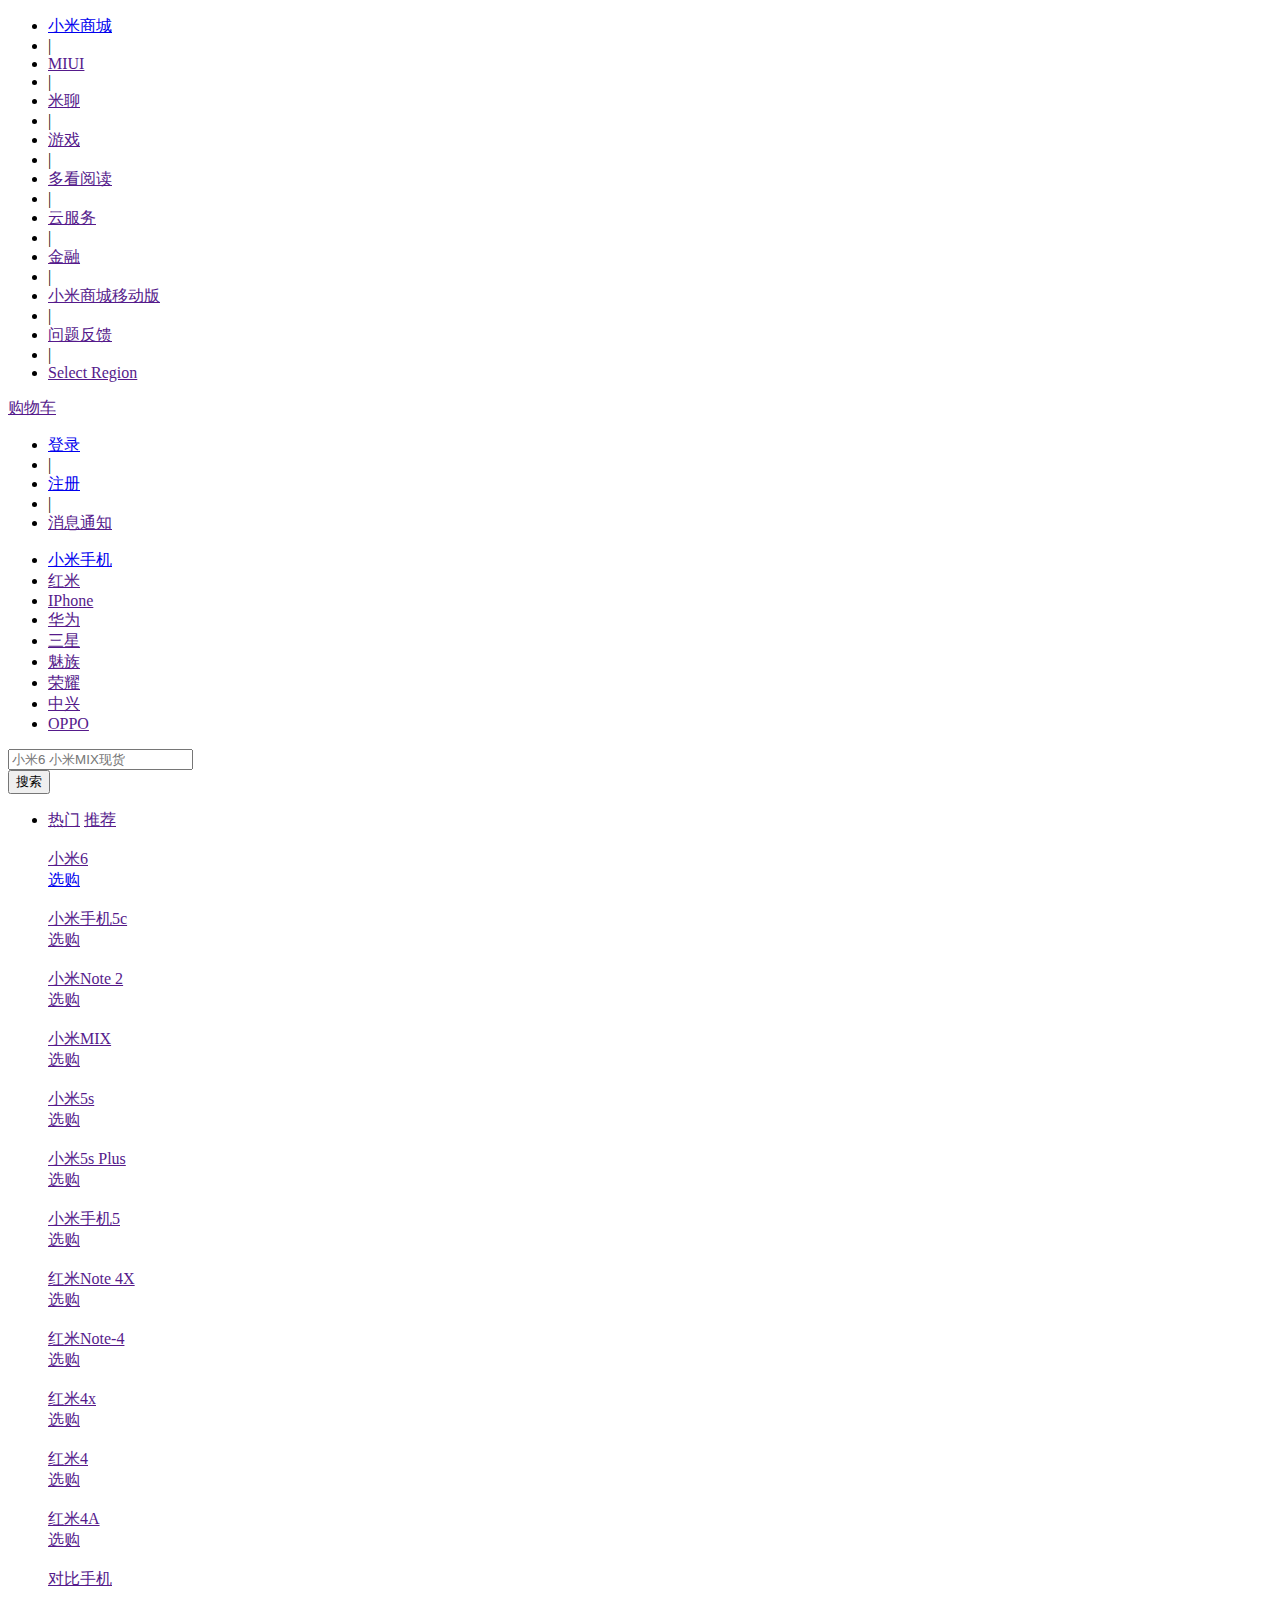
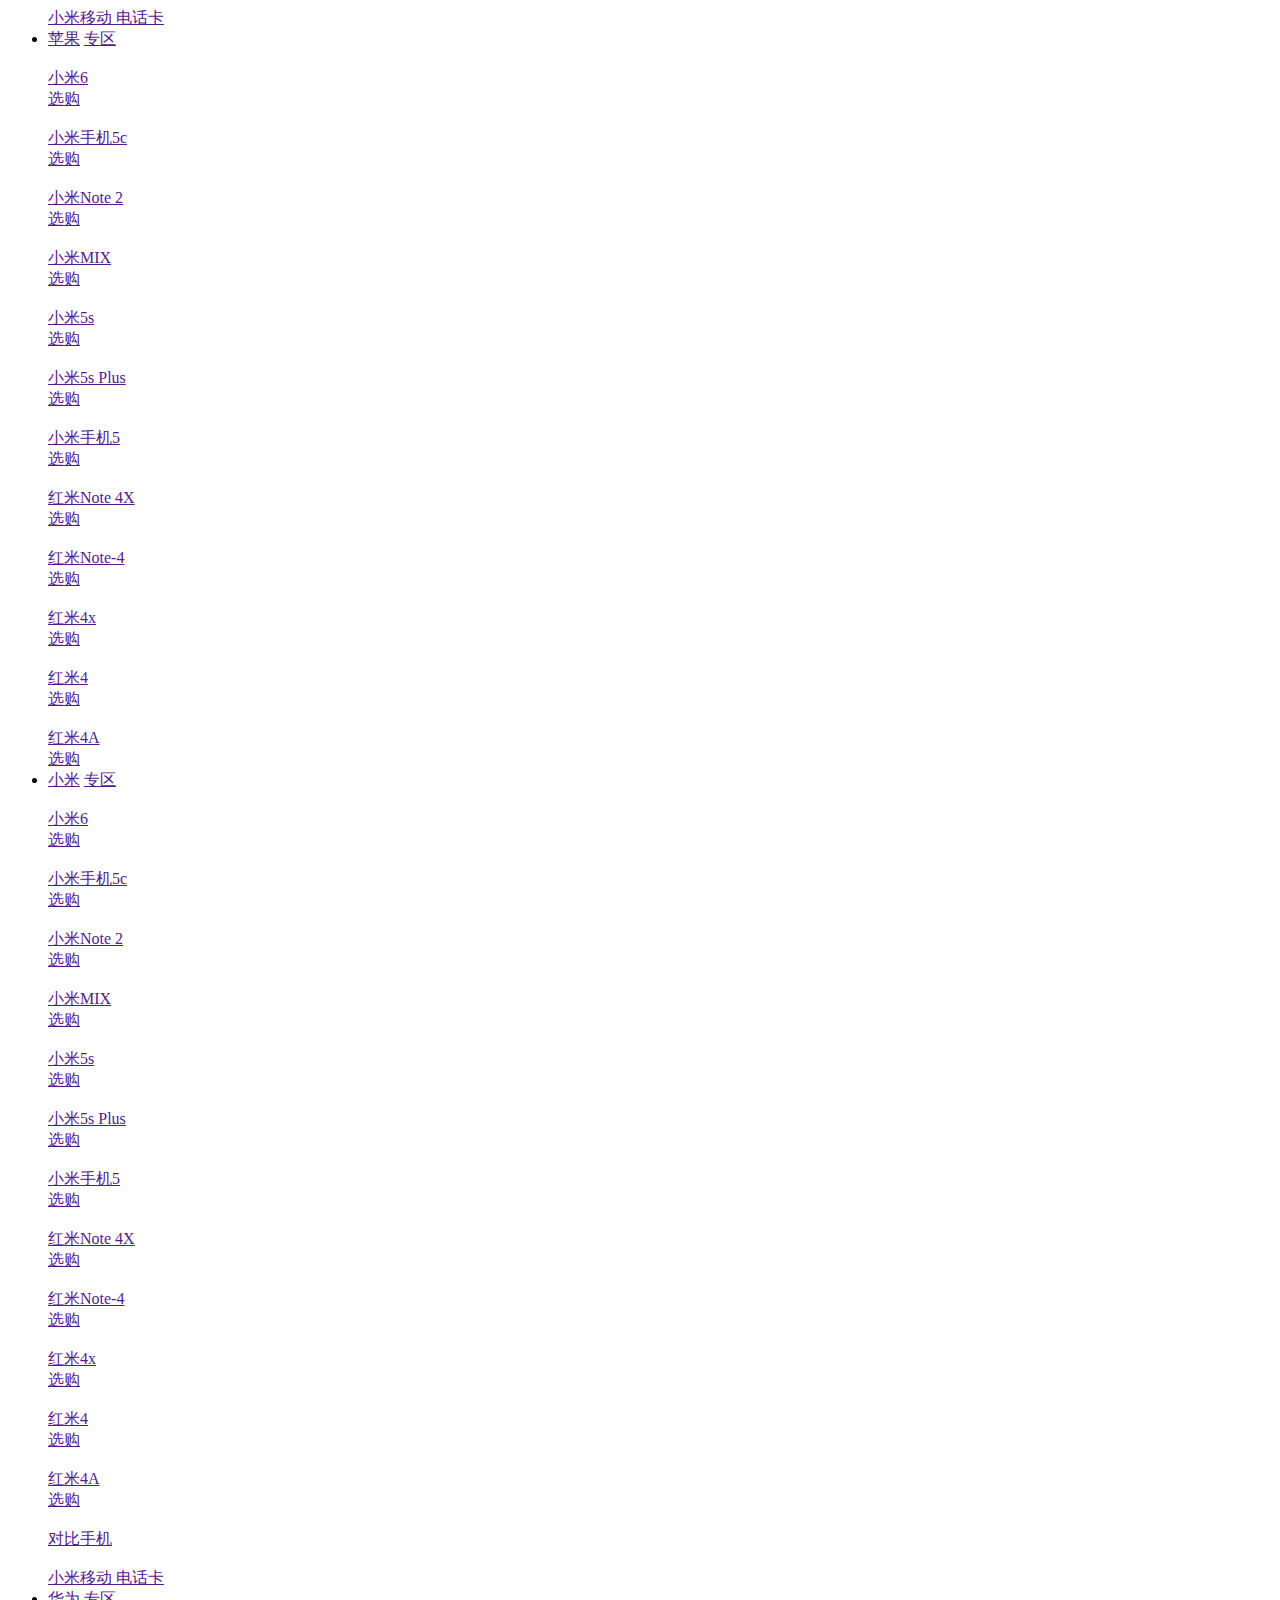
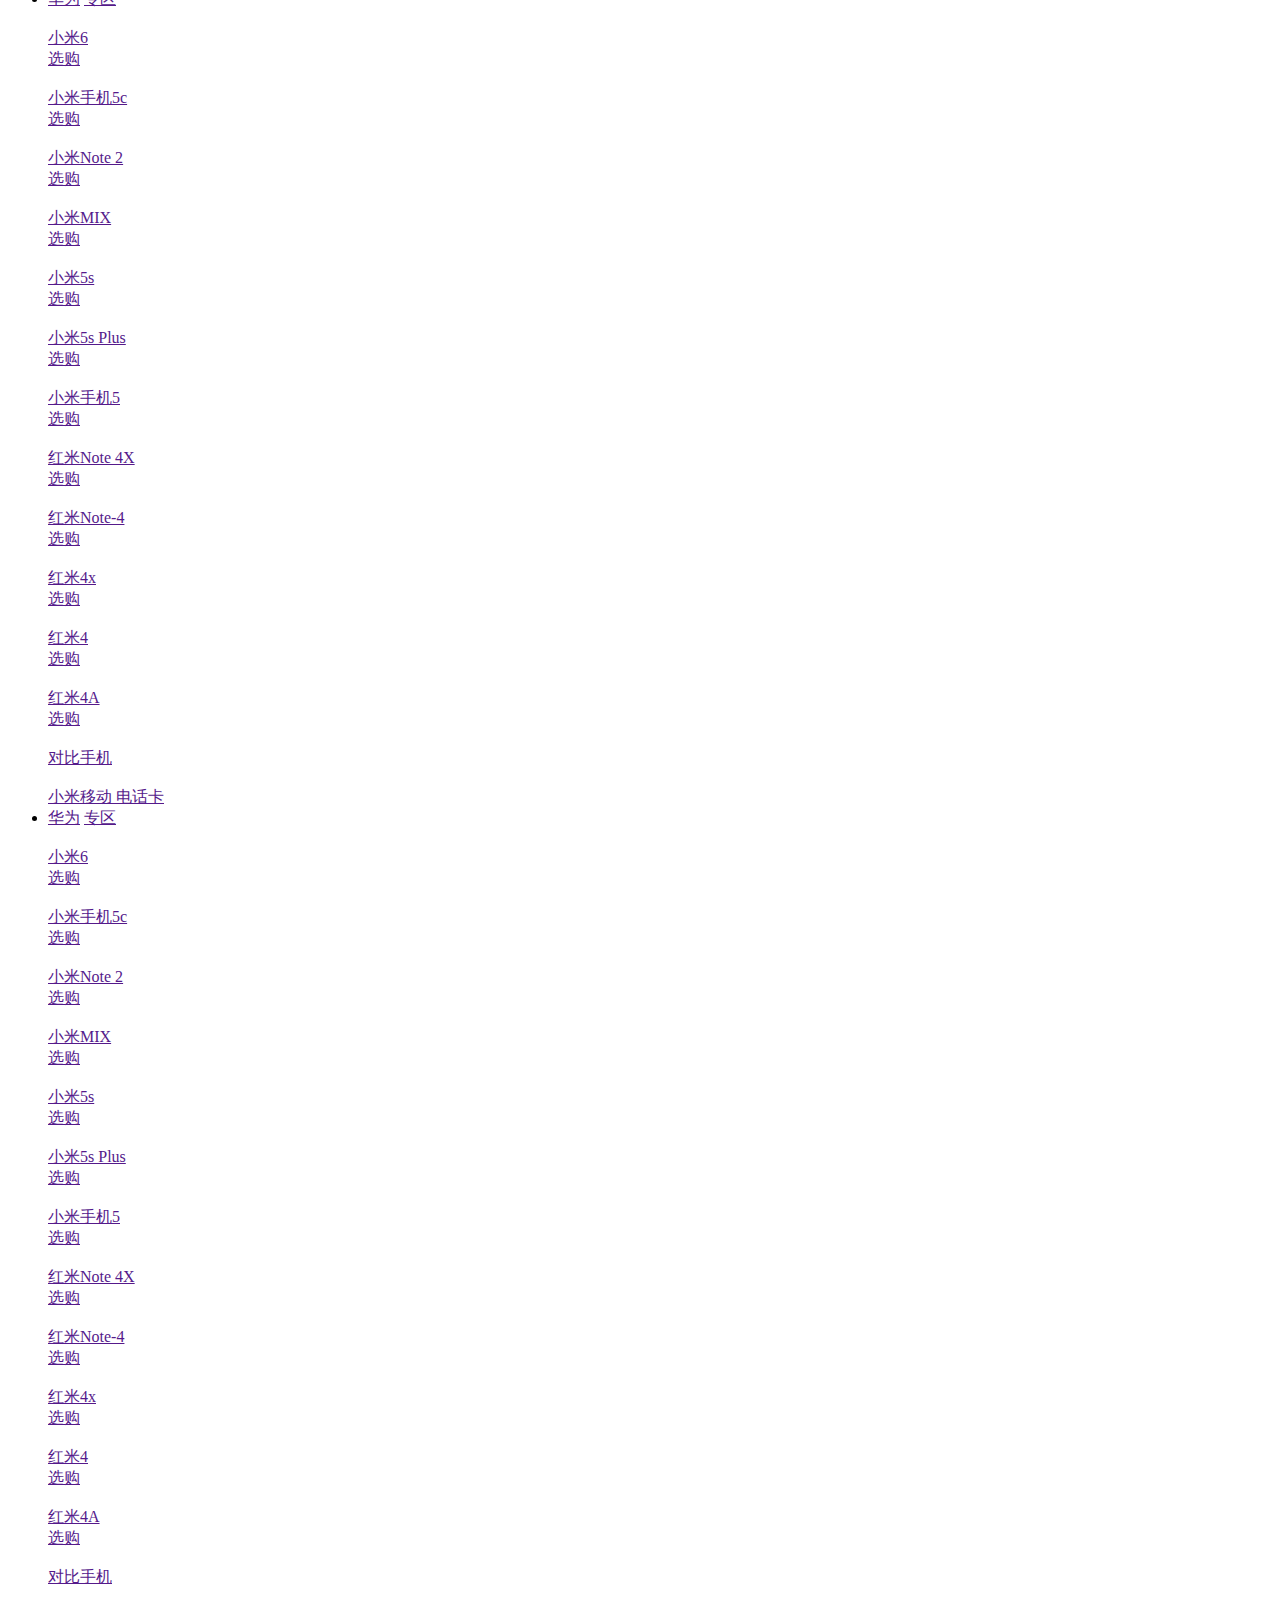
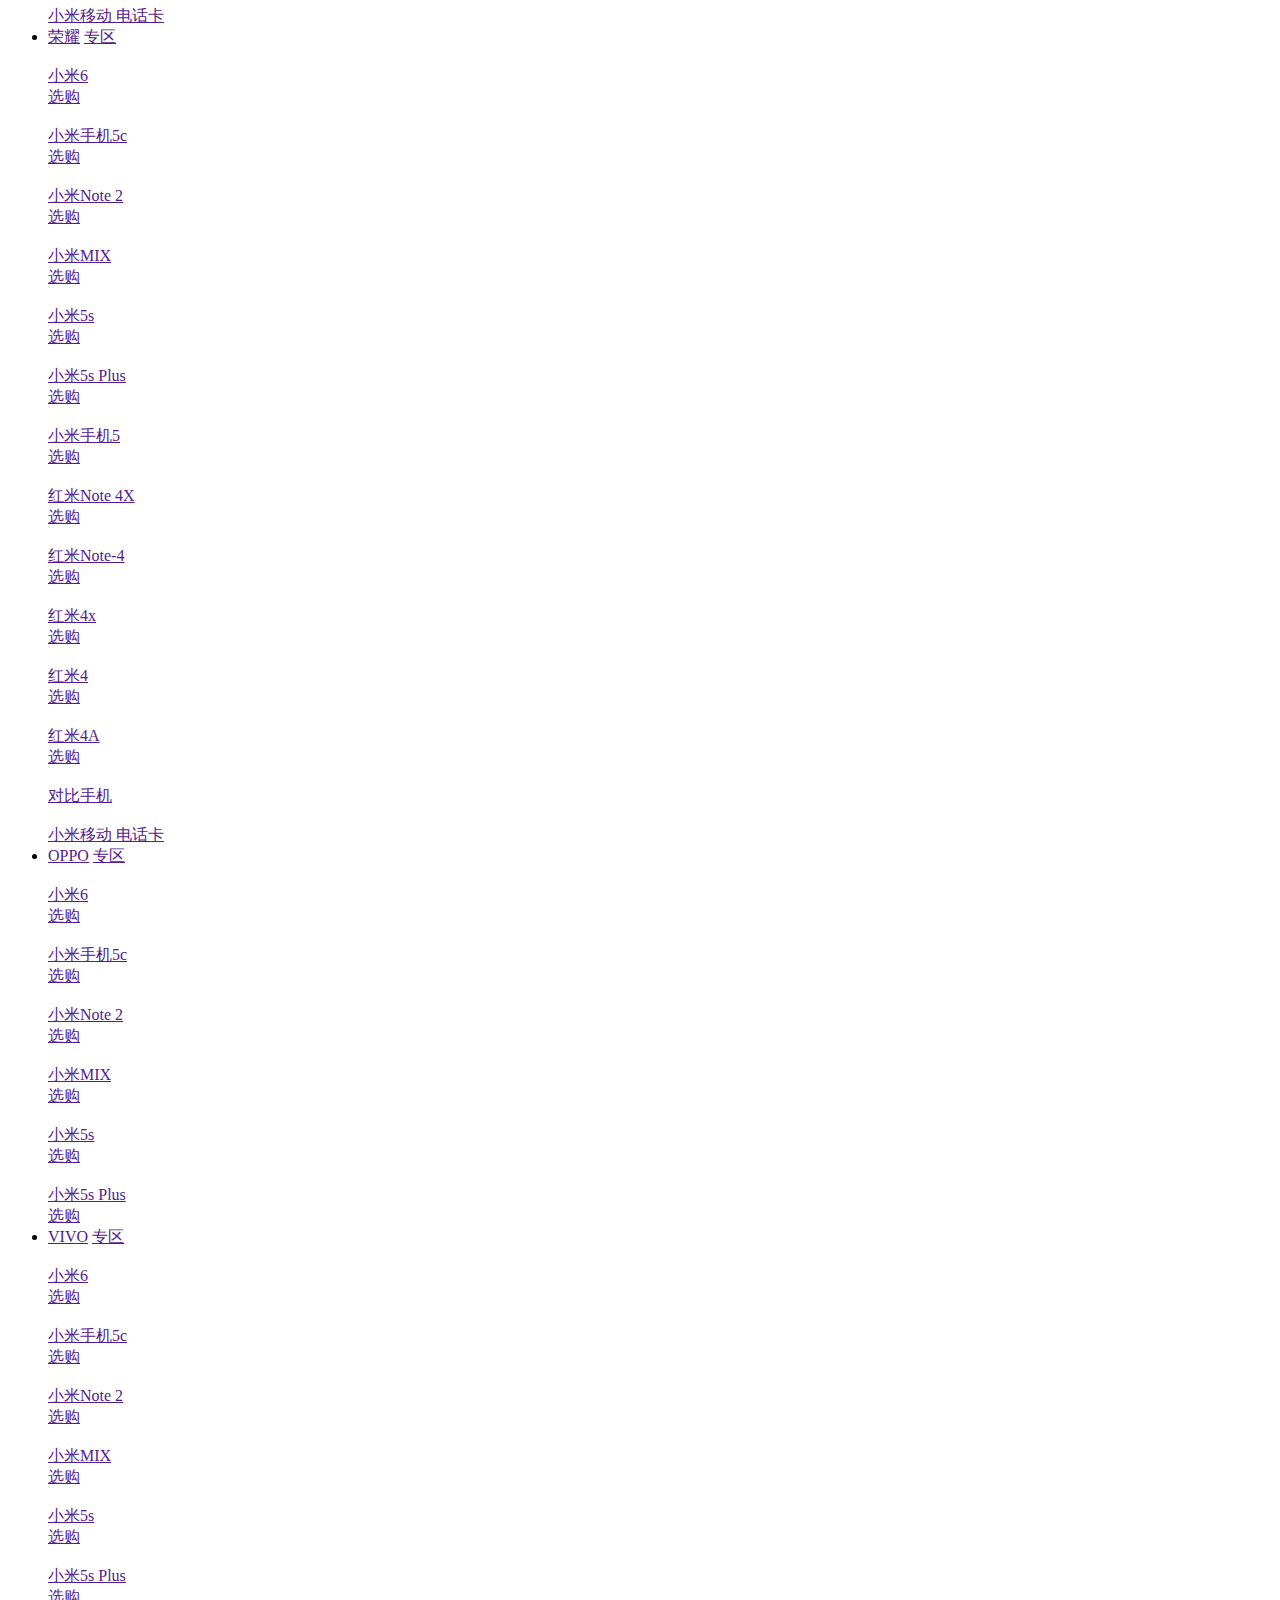
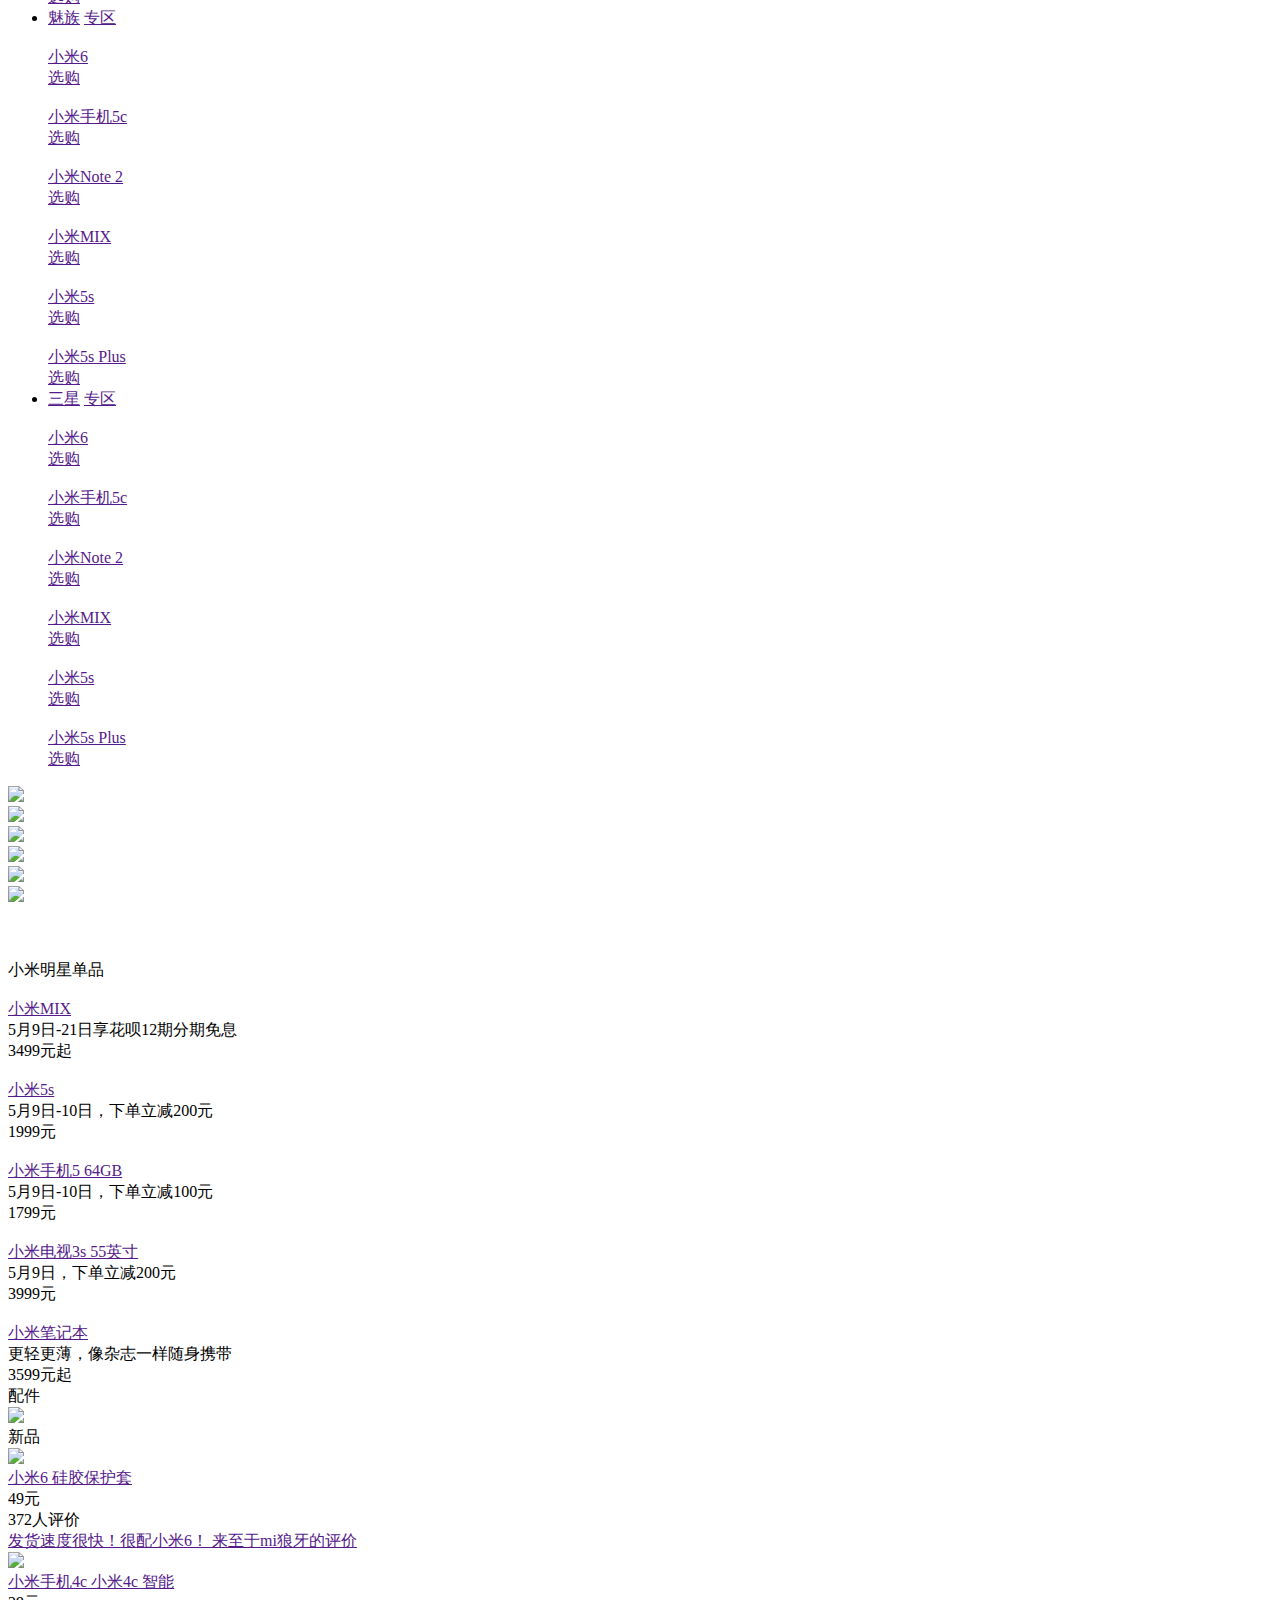
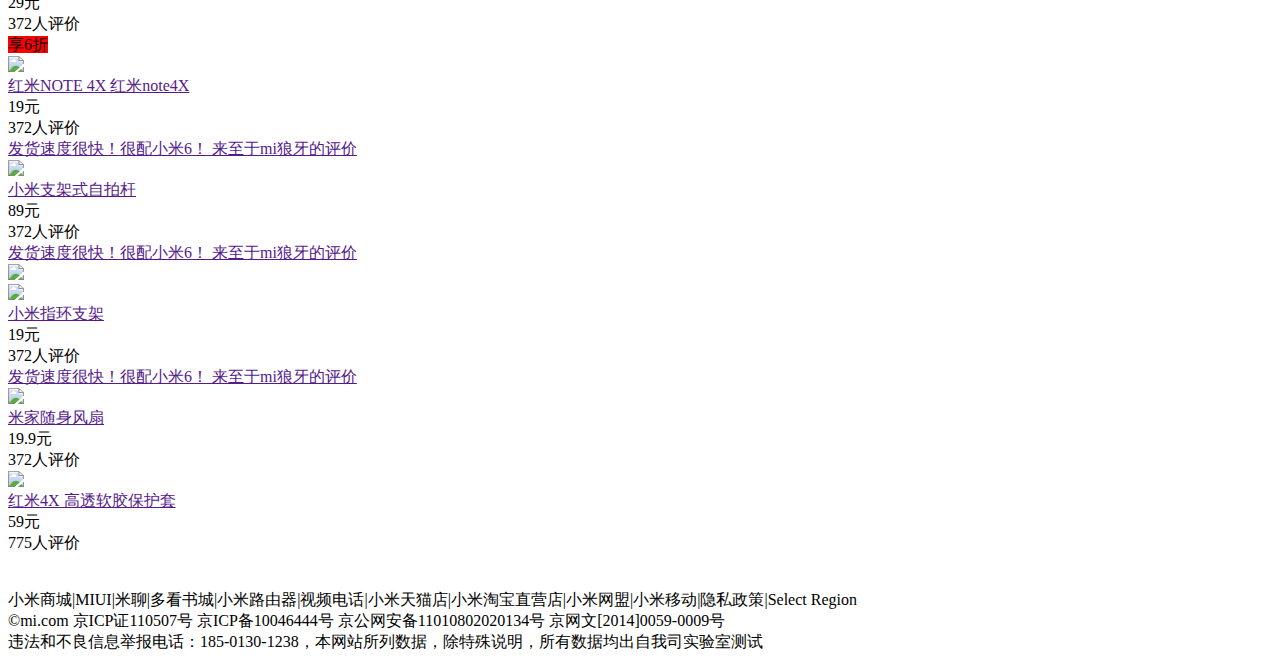
==== commit 158cc1f4: "2-27 完成了个人用户登录" ====
--- a/static-resources/src/main/resources/templates/index.html
+++ b/static-resources/src/main/resources/templates/index.html
@@ -3,7 +3,9 @@
 	<head>
 		<meta charset="UTF-8">
 		<title>小米商城</title>
-		<link rel="stylesheet" type="text/css" href="./css/style.css">
+		<link rel="stylesheet" type="text/css" href="/css/style.css">
+		<script type="text/javascript" src="/js/business.js"></script>
+		<script src="http://ajax.aspnetcdn.com/ajax/jQuery/jquery-1.8.0.js"></script>
 	</head>
 	<body>
 	<!-- start header -->
@@ -37,9 +39,9 @@
 					<div class="gouwuche fr"><a href="">购物车</a></div>
 					<div class="fr">
 						<ul>
-							<li><a href="./login.html" target="_blank">登录</a></li>
+							<li><a href="/login.html" target="_blank">登录</a></li>
 							<li>|</li>
-							<li><a href="./register.html" target="_blank" >注册</a></li>
+							<li><a href="/register.html" target="_blank" >注册</a></li>
 							<li>|</li>
 							<li><a href="">消息通知</a></li>
 						</ul>
@@ -53,11 +55,11 @@
 
 <!-- start banner_x -->
 		<div class="banner_x center">
-			<a href="./index.html" target="_blank"><div class="logo fl"></div></a>
+			<a href="/index.html" target="_blank"><div class="logo fl"></div></a>
 			<a href=""><div class="ad_top fl"></div></a>
 			<div class="nav fl">
 				<ul>
-					<li><a href="./liebiao.html" target="_blank">小米手机</a></li>
+					<li><a href="/liebiao.html" target="_blank">小米手机</a></li>
 					<li><a href="">红米</a></li>
 					<li><a href="">IPhone</a></li>
 					<li><a href="">华为</a></li>
@@ -95,18 +97,18 @@
 								<div>
 									<div class="xuangou_left fl">
 										<a href="">
-											<div class="img fl"><img src="./image/xm6_80.png" alt=""></div>
+											<div class="img fl"><img src="/image/xm6_80.png" alt=""></div>
 											<span class="fl">小米6</span>
 											<div class="clear"></div>
 										</a>
 									</div>
-									<div class="xuangou_right fr"><a href="./xiangqing.html" target="_blank">选购</a></div>
-									<div class="clear"></div>
-								</div>
-								<div>
-									<div class="xuangou_left fl">
-										<a href="">
-											<div class="img fl"><img src="./image/5c_80.png" alt=""></div>
+									<div class="xuangou_right fr"><a href="/xiangqing.html" target="_blank">选购</a></div>
+									<div class="clear"></div>
+								</div>
+								<div>
+									<div class="xuangou_left fl">
+										<a href="">
+											<div class="img fl"><img src="/image/5c_80.png" alt=""></div>
 											<span class="fl">小米手机5c</span>
 											<div class="clear"></div>
 										</a>
@@ -117,7 +119,7 @@
 								<div>
 									<div class="xuangou_left fl">
 										<a href="">
-											<div class="img fl"><img src="./image/xmNOTE2-80.jpg" alt=""></div>
+											<div class="img fl"><img src="/image/xmNOTE2-80.jpg" alt=""></div>
 											<span class="fl">小米Note 2</span>
 											<div class="clear"></div>
 										</a>
@@ -128,7 +130,7 @@
 								<div>
 									<div class="xuangou_left fl">
 										<a href="">
-											<div class="img fl"><img src="./image/MIX-80.jpg" alt=""></div>
+											<div class="img fl"><img src="/image/MIX-80.jpg" alt=""></div>
 											<span class="fl">小米MIX</span>
 											<div class="clear"></div>
 										</a>
@@ -139,7 +141,7 @@
 								<div>
 									<div class="xuangou_left fl">
 										<a href="">
-											<div class="img fl"><img src="./image/MIX-80.jpg" alt=""></div>
+											<div class="img fl"><img src="/image/MIX-80.jpg" alt=""></div>
 											<span class="fl">小米5s</span>
 											<div class="clear"></div>
 										</a>
@@ -150,7 +152,7 @@
 								<div>
 									<div class="xuangou_left fl">
 										<a href="">
-											<div class="img fl"><img src="./image/xm5Splus.jpg" alt=""></div>
+											<div class="img fl"><img src="/image/xm5Splus.jpg" alt=""></div>
 											<span class="fl">小米5s Plus</span>
 											<div class="clear"></div>
 										</a>
@@ -163,7 +165,7 @@
 								<div>
 									<div class="xuangou_left fl">
 										<a href="">
-											<div class="img fl"><img src="./image/xm5-80.jpg" alt=""></div>
+											<div class="img fl"><img src="/image/xm5-80.jpg" alt=""></div>
 											<span class="fl">小米手机5</span>
 											<div class="clear"></div>
 										</a>
@@ -174,7 +176,7 @@
 								<div>
 									<div class="xuangou_left fl">
 										<a href="">
-											<div class="img fl"><img src="./image/hmn4x80.png" alt=""></div>
+											<div class="img fl"><img src="/image/hmn4x80.png" alt=""></div>
 											<span class="fl">红米Note 4X</span>
 											<div class="clear"></div>
 										</a>
@@ -185,7 +187,7 @@
 								<div>
 									<div class="xuangou_left fl">
 										<a href="">
-											<div class="img fl"><img src="./image/hmnote4-80.jpg" alt=""></div>
+											<div class="img fl"><img src="/image/hmnote4-80.jpg" alt=""></div>
 											<span class="fl">红米Note-4</span>
 											<div class="clear"></div>
 										</a>
@@ -196,7 +198,7 @@
 								<div>
 									<div class="xuangou_left fl">
 										<a href="">
-											<div class="img fl"><img src="./image/hm4x_80.png" alt=""></div>
+											<div class="img fl"><img src="/image/hm4x_80.png" alt=""></div>
 											<span class="fl">红米4x</span>
 											<div class="clear"></div>
 										</a>
@@ -207,7 +209,7 @@
 								<div>
 									<div class="xuangou_left fl">
 										<a href="">
-											<div class="img fl"><img src="./image/hm4-80.jpg" alt=""></div>
+											<div class="img fl"><img src="/image/hm4-80.jpg" alt=""></div>
 											<span class="fl">红米4</span>
 											<div class="clear"></div>
 										</a>
@@ -218,7 +220,7 @@
 								<div>
 									<div class="xuangou_left fl">
 										<a href="">
-											<div class="img fl"><img src="./image/hm4A-80.jpg" alt=""></div>
+											<div class="img fl"><img src="/image/hm4A-80.jpg" alt=""></div>
 											<span class="fl">红米4A</span>
 											<div class="clear"></div>
 										</a>
@@ -231,7 +233,7 @@
 								<div>
 									<div class="xuangou_left fl">
 										<a href="">
-											<div class="img fl"><img src="./image/compare.jpg" alt=""></div>
+											<div class="img fl"><img src="/image/compare.jpg" alt=""></div>
 											<span class="fl">对比手机</span>
 											<div class="clear"></div>
 										</a>
@@ -242,7 +244,7 @@
 								<div>
 									<div class="xuangou_left fl">
 										<a href="">
-											<div class="img fl"><img src="./image/mimobile.jpg" alt=""></div>
+											<div class="img fl"><img src="/image/mimobile.jpg" alt=""></div>
 											<span class="fl">小米移动&nbsp;电话卡</span>
 											<div class="clear"></div>
 										</a>
@@ -262,7 +264,7 @@
 								<div>
 									<div class="xuangou_left fl">
 										<a href="">
-											<div class="img fl"><img src="./image/xm6_80.png" alt=""></div>
+											<div class="img fl"><img src="/image/xm6_80.png" alt=""></div>
 											<span class="fl">小米6</span>
 											<div class="clear"></div>
 										</a>
@@ -273,7 +275,7 @@
 								<div>
 									<div class="xuangou_left fl">
 										<a href="">
-											<div class="img fl"><img src="./image/5c_80.png" alt=""></div>
+											<div class="img fl"><img src="/image/5c_80.png" alt=""></div>
 											<span class="fl">小米手机5c</span>
 											<div class="clear"></div>
 										</a>
@@ -284,7 +286,7 @@
 								<div>
 									<div class="xuangou_left fl">
 										<a href="">
-											<div class="img fl"><img src="./image/xmNOTE2-80.jpg" alt=""></div>
+											<div class="img fl"><img src="/image/xmNOTE2-80.jpg" alt=""></div>
 											<span class="fl">小米Note 2</span>
 											<div class="clear"></div>
 										</a>
@@ -295,7 +297,7 @@
 								<div>
 									<div class="xuangou_left fl">
 										<a href="">
-											<div class="img fl"><img src="./image/MIX-80.jpg" alt=""></div>
+											<div class="img fl"><img src="/image/MIX-80.jpg" alt=""></div>
 											<span class="fl">小米MIX</span>
 											<div class="clear"></div>
 										</a>
@@ -306,7 +308,7 @@
 								<div>
 									<div class="xuangou_left fl">
 										<a href="">
-											<div class="img fl"><img src="./image/MIX-80.jpg" alt=""></div>
+											<div class="img fl"><img src="/image/MIX-80.jpg" alt=""></div>
 											<span class="fl">小米5s</span>
 											<div class="clear"></div>
 										</a>
@@ -317,7 +319,7 @@
 								<div>
 									<div class="xuangou_left fl">
 										<a href="">
-											<div class="img fl"><img src="./image/xm5Splus.jpg" alt=""></div>
+											<div class="img fl"><img src="/image/xm5Splus.jpg" alt=""></div>
 											<span class="fl">小米5s Plus</span>
 											<div class="clear"></div>
 										</a>
@@ -330,7 +332,7 @@
 								<div>
 									<div class="xuangou_left fl">
 										<a href="">
-											<div class="img fl"><img src="./image/xm5-80.jpg" alt=""></div>
+											<div class="img fl"><img src="/image/xm5-80.jpg" alt=""></div>
 											<span class="fl">小米手机5</span>
 											<div class="clear"></div>
 										</a>
@@ -341,7 +343,7 @@
 								<div>
 									<div class="xuangou_left fl">
 										<a href="">
-											<div class="img fl"><img src="./image/hmn4x80.png" alt=""></div>
+											<div class="img fl"><img src="/image/hmn4x80.png" alt=""></div>
 											<span class="fl">红米Note 4X</span>
 											<div class="clear"></div>
 										</a>
@@ -352,7 +354,7 @@
 								<div>
 									<div class="xuangou_left fl">
 										<a href="">
-											<div class="img fl"><img src="./image/hmnote4-80.jpg" alt=""></div>
+											<div class="img fl"><img src="/image/hmnote4-80.jpg" alt=""></div>
 											<span class="fl">红米Note-4</span>
 											<div class="clear"></div>
 										</a>
@@ -363,7 +365,7 @@
 								<div>
 									<div class="xuangou_left fl">
 										<a href="">
-											<div class="img fl"><img src="./image/hm4x_80.png" alt=""></div>
+											<div class="img fl"><img src="/image/hm4x_80.png" alt=""></div>
 											<span class="fl">红米4x</span>
 											<div class="clear"></div>
 										</a>
@@ -374,7 +376,7 @@
 								<div>
 									<div class="xuangou_left fl">
 										<a href="">
-											<div class="img fl"><img src="./image/hm4-80.jpg" alt=""></div>
+											<div class="img fl"><img src="/image/hm4-80.jpg" alt=""></div>
 											<span class="fl">红米4</span>
 											<div class="clear"></div>
 										</a>
@@ -385,7 +387,7 @@
 								<div>
 									<div class="xuangou_left fl">
 										<a href="">
-											<div class="img fl"><img src="./image/hm4A-80.jpg" alt=""></div>
+											<div class="img fl"><img src="/image/hm4A-80.jpg" alt=""></div>
 											<span class="fl">红米4A</span>
 											<div class="clear"></div>
 										</a>
@@ -406,7 +408,7 @@
 								<div>
 									<div class="xuangou_left fl">
 										<a href="">
-											<div class="img fl"><img src="./image/xm6_80.png" alt=""></div>
+											<div class="img fl"><img src="/image/xm6_80.png" alt=""></div>
 											<span class="fl">小米6</span>
 											<div class="clear"></div>
 										</a>
@@ -417,7 +419,7 @@
 								<div>
 									<div class="xuangou_left fl">
 										<a href="">
-											<div class="img fl"><img src="./image/5c_80.png" alt=""></div>
+											<div class="img fl"><img src="/image/5c_80.png" alt=""></div>
 											<span class="fl">小米手机5c</span>
 											<div class="clear"></div>
 										</a>
@@ -428,7 +430,7 @@
 								<div>
 									<div class="xuangou_left fl">
 										<a href="">
-											<div class="img fl"><img src="./image/xmNOTE2-80.jpg" alt=""></div>
+											<div class="img fl"><img src="/image/xmNOTE2-80.jpg" alt=""></div>
 											<span class="fl">小米Note 2</span>
 											<div class="clear"></div>
 										</a>
@@ -439,7 +441,7 @@
 								<div>
 									<div class="xuangou_left fl">
 										<a href="">
-											<div class="img fl"><img src="./image/MIX-80.jpg" alt=""></div>
+											<div class="img fl"><img src="/image/MIX-80.jpg" alt=""></div>
 											<span class="fl">小米MIX</span>
 											<div class="clear"></div>
 										</a>
@@ -450,7 +452,7 @@
 								<div>
 									<div class="xuangou_left fl">
 										<a href="">
-											<div class="img fl"><img src="./image/MIX-80.jpg" alt=""></div>
+											<div class="img fl"><img src="/image/MIX-80.jpg" alt=""></div>
 											<span class="fl">小米5s</span>
 											<div class="clear"></div>
 										</a>
@@ -461,7 +463,7 @@
 								<div>
 									<div class="xuangou_left fl">
 										<a href="">
-											<div class="img fl"><img src="./image/xm5Splus.jpg" alt=""></div>
+											<div class="img fl"><img src="/image/xm5Splus.jpg" alt=""></div>
 											<span class="fl">小米5s Plus</span>
 											<div class="clear"></div>
 										</a>
@@ -474,7 +476,7 @@
 								<div>
 									<div class="xuangou_left fl">
 										<a href="">
-											<div class="img fl"><img src="./image/xm5-80.jpg" alt=""></div>
+											<div class="img fl"><img src="/image/xm5-80.jpg" alt=""></div>
 											<span class="fl">小米手机5</span>
 											<div class="clear"></div>
 										</a>
@@ -485,7 +487,7 @@
 								<div>
 									<div class="xuangou_left fl">
 										<a href="">
-											<div class="img fl"><img src="./image/hmn4x80.png" alt=""></div>
+											<div class="img fl"><img src="/image/hmn4x80.png" alt=""></div>
 											<span class="fl">红米Note 4X</span>
 											<div class="clear"></div>
 										</a>
@@ -496,7 +498,7 @@
 								<div>
 									<div class="xuangou_left fl">
 										<a href="">
-											<div class="img fl"><img src="./image/hmnote4-80.jpg" alt=""></div>
+											<div class="img fl"><img src="/image/hmnote4-80.jpg" alt=""></div>
 											<span class="fl">红米Note-4</span>
 											<div class="clear"></div>
 										</a>
@@ -507,7 +509,7 @@
 								<div>
 									<div class="xuangou_left fl">
 										<a href="">
-											<div class="img fl"><img src="./image/hm4x_80.png" alt=""></div>
+											<div class="img fl"><img src="/image/hm4x_80.png" alt=""></div>
 											<span class="fl">红米4x</span>
 											<div class="clear"></div>
 										</a>
@@ -518,7 +520,7 @@
 								<div>
 									<div class="xuangou_left fl">
 										<a href="">
-											<div class="img fl"><img src="./image/hm4-80.jpg" alt=""></div>
+											<div class="img fl"><img src="/image/hm4-80.jpg" alt=""></div>
 											<span class="fl">红米4</span>
 											<div class="clear"></div>
 										</a>
@@ -529,7 +531,7 @@
 								<div>
 									<div class="xuangou_left fl">
 										<a href="">
-											<div class="img fl"><img src="./image/hm4A-80.jpg" alt=""></div>
+											<div class="img fl"><img src="/image/hm4A-80.jpg" alt=""></div>
 											<span class="fl">红米4A</span>
 											<div class="clear"></div>
 										</a>
@@ -542,7 +544,7 @@
 								<div>
 									<div class="xuangou_left fl">
 										<a href="">
-											<div class="img fl"><img src="./image/compare.jpg" alt=""></div>
+											<div class="img fl"><img src="/image/compare.jpg" alt=""></div>
 											<span class="fl">对比手机</span>
 											<div class="clear"></div>
 										</a>
@@ -553,7 +555,7 @@
 								<div>
 									<div class="xuangou_left fl">
 										<a href="">
-											<div class="img fl"><img src="./image/mimobile.jpg" alt=""></div>
+											<div class="img fl"><img src="/image/mimobile.jpg" alt=""></div>
 											<span class="fl">小米移动&nbsp;电话卡</span>
 											<div class="clear"></div>
 										</a>
@@ -573,7 +575,7 @@
 								<div>
 									<div class="xuangou_left fl">
 										<a href="">
-											<div class="img fl"><img src="./image/xm6_80.png" alt=""></div>
+											<div class="img fl"><img src="/image/xm6_80.png" alt=""></div>
 											<span class="fl">小米6</span>
 											<div class="clear"></div>
 										</a>
@@ -584,7 +586,7 @@
 								<div>
 									<div class="xuangou_left fl">
 										<a href="">
-											<div class="img fl"><img src="./image/5c_80.png" alt=""></div>
+											<div class="img fl"><img src="/image/5c_80.png" alt=""></div>
 											<span class="fl">小米手机5c</span>
 											<div class="clear"></div>
 										</a>
@@ -595,7 +597,7 @@
 								<div>
 									<div class="xuangou_left fl">
 										<a href="">
-											<div class="img fl"><img src="./image/xmNOTE2-80.jpg" alt=""></div>
+											<div class="img fl"><img src="/image/xmNOTE2-80.jpg" alt=""></div>
 											<span class="fl">小米Note 2</span>
 											<div class="clear"></div>
 										</a>
@@ -606,7 +608,7 @@
 								<div>
 									<div class="xuangou_left fl">
 										<a href="">
-											<div class="img fl"><img src="./image/MIX-80.jpg" alt=""></div>
+											<div class="img fl"><img src="/image/MIX-80.jpg" alt=""></div>
 											<span class="fl">小米MIX</span>
 											<div class="clear"></div>
 										</a>
@@ -617,7 +619,7 @@
 								<div>
 									<div class="xuangou_left fl">
 										<a href="">
-											<div class="img fl"><img src="./image/MIX-80.jpg" alt=""></div>
+											<div class="img fl"><img src="/image/MIX-80.jpg" alt=""></div>
 											<span class="fl">小米5s</span>
 											<div class="clear"></div>
 										</a>
@@ -628,7 +630,7 @@
 								<div>
 									<div class="xuangou_left fl">
 										<a href="">
-											<div class="img fl"><img src="./image/xm5Splus.jpg" alt=""></div>
+											<div class="img fl"><img src="/image/xm5Splus.jpg" alt=""></div>
 											<span class="fl">小米5s Plus</span>
 											<div class="clear"></div>
 										</a>
@@ -641,7 +643,7 @@
 								<div>
 									<div class="xuangou_left fl">
 										<a href="">
-											<div class="img fl"><img src="./image/xm5-80.jpg" alt=""></div>
+											<div class="img fl"><img src="/image/xm5-80.jpg" alt=""></div>
 											<span class="fl">小米手机5</span>
 											<div class="clear"></div>
 										</a>
@@ -652,7 +654,7 @@
 								<div>
 									<div class="xuangou_left fl">
 										<a href="">
-											<div class="img fl"><img src="./image/hmn4x80.png" alt=""></div>
+											<div class="img fl"><img src="/image/hmn4x80.png" alt=""></div>
 											<span class="fl">红米Note 4X</span>
 											<div class="clear"></div>
 										</a>
@@ -663,7 +665,7 @@
 								<div>
 									<div class="xuangou_left fl">
 										<a href="">
-											<div class="img fl"><img src="./image/hmnote4-80.jpg" alt=""></div>
+											<div class="img fl"><img src="/image/hmnote4-80.jpg" alt=""></div>
 											<span class="fl">红米Note-4</span>
 											<div class="clear"></div>
 										</a>
@@ -674,7 +676,7 @@
 								<div>
 									<div class="xuangou_left fl">
 										<a href="">
-											<div class="img fl"><img src="./image/hm4x_80.png" alt=""></div>
+											<div class="img fl"><img src="/image/hm4x_80.png" alt=""></div>
 											<span class="fl">红米4x</span>
 											<div class="clear"></div>
 										</a>
@@ -685,7 +687,7 @@
 								<div>
 									<div class="xuangou_left fl">
 										<a href="">
-											<div class="img fl"><img src="./image/hm4-80.jpg" alt=""></div>
+											<div class="img fl"><img src="/image/hm4-80.jpg" alt=""></div>
 											<span class="fl">红米4</span>
 											<div class="clear"></div>
 										</a>
@@ -696,7 +698,7 @@
 								<div>
 									<div class="xuangou_left fl">
 										<a href="">
-											<div class="img fl"><img src="./image/hm4A-80.jpg" alt=""></div>
+											<div class="img fl"><img src="/image/hm4A-80.jpg" alt=""></div>
 											<span class="fl">红米4A</span>
 											<div class="clear"></div>
 										</a>
@@ -709,7 +711,7 @@
 								<div>
 									<div class="xuangou_left fl">
 										<a href="">
-											<div class="img fl"><img src="./image/compare.jpg" alt=""></div>
+											<div class="img fl"><img src="/image/compare.jpg" alt=""></div>
 											<span class="fl">对比手机</span>
 											<div class="clear"></div>
 										</a>
@@ -720,7 +722,7 @@
 								<div>
 									<div class="xuangou_left fl">
 										<a href="">
-											<div class="img fl"><img src="./image/mimobile.jpg" alt=""></div>
+											<div class="img fl"><img src="/image/mimobile.jpg" alt=""></div>
 											<span class="fl">小米移动&nbsp;电话卡</span>
 											<div class="clear"></div>
 										</a>
@@ -740,7 +742,7 @@
 								<div>
 									<div class="xuangou_left fl">
 										<a href="">
-											<div class="img fl"><img src="./image/xm6_80.png" alt=""></div>
+											<div class="img fl"><img src="/image/xm6_80.png" alt=""></div>
 											<span class="fl">小米6</span>
 											<div class="clear"></div>
 										</a>
@@ -751,7 +753,7 @@
 								<div>
 									<div class="xuangou_left fl">
 										<a href="">
-											<div class="img fl"><img src="./image/5c_80.png" alt=""></div>
+											<div class="img fl"><img src="/image/5c_80.png" alt=""></div>
 											<span class="fl">小米手机5c</span>
 											<div class="clear"></div>
 										</a>
@@ -762,7 +764,7 @@
 								<div>
 									<div class="xuangou_left fl">
 										<a href="">
-											<div class="img fl"><img src="./image/xmNOTE2-80.jpg" alt=""></div>
+											<div class="img fl"><img src="/image/xmNOTE2-80.jpg" alt=""></div>
 											<span class="fl">小米Note 2</span>
 											<div class="clear"></div>
 										</a>
@@ -773,7 +775,7 @@
 								<div>
 									<div class="xuangou_left fl">
 										<a href="">
-											<div class="img fl"><img src="./image/MIX-80.jpg" alt=""></div>
+											<div class="img fl"><img src="/image/MIX-80.jpg" alt=""></div>
 											<span class="fl">小米MIX</span>
 											<div class="clear"></div>
 										</a>
@@ -784,7 +786,7 @@
 								<div>
 									<div class="xuangou_left fl">
 										<a href="">
-											<div class="img fl"><img src="./image/MIX-80.jpg" alt=""></div>
+											<div class="img fl"><img src="/image/MIX-80.jpg" alt=""></div>
 											<span class="fl">小米5s</span>
 											<div class="clear"></div>
 										</a>
@@ -795,7 +797,7 @@
 								<div>
 									<div class="xuangou_left fl">
 										<a href="">
-											<div class="img fl"><img src="./image/xm5Splus.jpg" alt=""></div>
+											<div class="img fl"><img src="/image/xm5Splus.jpg" alt=""></div>
 											<span class="fl">小米5s Plus</span>
 											<div class="clear"></div>
 										</a>
@@ -808,7 +810,7 @@
 								<div>
 									<div class="xuangou_left fl">
 										<a href="">
-											<div class="img fl"><img src="./image/xm5-80.jpg" alt=""></div>
+											<div class="img fl"><img src="/image/xm5-80.jpg" alt=""></div>
 											<span class="fl">小米手机5</span>
 											<div class="clear"></div>
 										</a>
@@ -819,7 +821,7 @@
 								<div>
 									<div class="xuangou_left fl">
 										<a href="">
-											<div class="img fl"><img src="./image/hmn4x80.png" alt=""></div>
+											<div class="img fl"><img src="/image/hmn4x80.png" alt=""></div>
 											<span class="fl">红米Note 4X</span>
 											<div class="clear"></div>
 										</a>
@@ -830,7 +832,7 @@
 								<div>
 									<div class="xuangou_left fl">
 										<a href="">
-											<div class="img fl"><img src="./image/hmnote4-80.jpg" alt=""></div>
+											<div class="img fl"><img src="/image/hmnote4-80.jpg" alt=""></div>
 											<span class="fl">红米Note-4</span>
 											<div class="clear"></div>
 										</a>
@@ -841,7 +843,7 @@
 								<div>
 									<div class="xuangou_left fl">
 										<a href="">
-											<div class="img fl"><img src="./image/hm4x_80.png" alt=""></div>
+											<div class="img fl"><img src="/image/hm4x_80.png" alt=""></div>
 											<span class="fl">红米4x</span>
 											<div class="clear"></div>
 										</a>
@@ -852,7 +854,7 @@
 								<div>
 									<div class="xuangou_left fl">
 										<a href="">
-											<div class="img fl"><img src="./image/hm4-80.jpg" alt=""></div>
+											<div class="img fl"><img src="/image/hm4-80.jpg" alt=""></div>
 											<span class="fl">红米4</span>
 											<div class="clear"></div>
 										</a>
@@ -863,7 +865,7 @@
 								<div>
 									<div class="xuangou_left fl">
 										<a href="">
-											<div class="img fl"><img src="./image/hm4A-80.jpg" alt=""></div>
+											<div class="img fl"><img src="/image/hm4A-80.jpg" alt=""></div>
 											<span class="fl">红米4A</span>
 											<div class="clear"></div>
 										</a>
@@ -876,7 +878,7 @@
 								<div>
 									<div class="xuangou_left fl">
 										<a href="">
-											<div class="img fl"><img src="./image/compare.jpg" alt=""></div>
+											<div class="img fl"><img src="/image/compare.jpg" alt=""></div>
 											<span class="fl">对比手机</span>
 											<div class="clear"></div>
 										</a>
@@ -887,7 +889,7 @@
 								<div>
 									<div class="xuangou_left fl">
 										<a href="">
-											<div class="img fl"><img src="./image/mimobile.jpg" alt=""></div>
+											<div class="img fl"><img src="/image/mimobile.jpg" alt=""></div>
 											<span class="fl">小米移动&nbsp;电话卡</span>
 											<div class="clear"></div>
 										</a>
@@ -907,7 +909,7 @@
 								<div>
 									<div class="xuangou_left fl">
 										<a href="">
-											<div class="img fl"><img src="./image/xm6_80.png" alt=""></div>
+											<div class="img fl"><img src="/image/xm6_80.png" alt=""></div>
 											<span class="fl">小米6</span>
 											<div class="clear"></div>
 										</a>
@@ -918,7 +920,7 @@
 								<div>
 									<div class="xuangou_left fl">
 										<a href="">
-											<div class="img fl"><img src="./image/5c_80.png" alt=""></div>
+											<div class="img fl"><img src="/image/5c_80.png" alt=""></div>
 											<span class="fl">小米手机5c</span>
 											<div class="clear"></div>
 										</a>
@@ -929,7 +931,7 @@
 								<div>
 									<div class="xuangou_left fl">
 										<a href="">
-											<div class="img fl"><img src="./image/xmNOTE2-80.jpg" alt=""></div>
+											<div class="img fl"><img src="/image/xmNOTE2-80.jpg" alt=""></div>
 											<span class="fl">小米Note 2</span>
 											<div class="clear"></div>
 										</a>
@@ -940,7 +942,7 @@
 								<div>
 									<div class="xuangou_left fl">
 										<a href="">
-											<div class="img fl"><img src="./image/MIX-80.jpg" alt=""></div>
+											<div class="img fl"><img src="/image/MIX-80.jpg" alt=""></div>
 											<span class="fl">小米MIX</span>
 											<div class="clear"></div>
 										</a>
@@ -951,7 +953,7 @@
 								<div>
 									<div class="xuangou_left fl">
 										<a href="">
-											<div class="img fl"><img src="./image/MIX-80.jpg" alt=""></div>
+											<div class="img fl"><img src="/image/MIX-80.jpg" alt=""></div>
 											<span class="fl">小米5s</span>
 											<div class="clear"></div>
 										</a>
@@ -962,7 +964,7 @@
 								<div>
 									<div class="xuangou_left fl">
 										<a href="">
-											<div class="img fl"><img src="./image/xm5Splus.jpg" alt=""></div>
+											<div class="img fl"><img src="/image/xm5Splus.jpg" alt=""></div>
 											<span class="fl">小米5s Plus</span>
 											<div class="clear"></div>
 										</a>
@@ -975,7 +977,7 @@
 								<div>
 									<div class="xuangou_left fl">
 										<a href="">
-											<div class="img fl"><img src="./image/xm5-80.jpg" alt=""></div>
+											<div class="img fl"><img src="/image/xm5-80.jpg" alt=""></div>
 											<span class="fl">小米手机5</span>
 											<div class="clear"></div>
 										</a>
@@ -986,7 +988,7 @@
 								<div>
 									<div class="xuangou_left fl">
 										<a href="">
-											<div class="img fl"><img src="./image/hmn4x80.png" alt=""></div>
+											<div class="img fl"><img src="/image/hmn4x80.png" alt=""></div>
 											<span class="fl">红米Note 4X</span>
 											<div class="clear"></div>
 										</a>
@@ -997,7 +999,7 @@
 								<div>
 									<div class="xuangou_left fl">
 										<a href="">
-											<div class="img fl"><img src="./image/hmnote4-80.jpg" alt=""></div>
+											<div class="img fl"><img src="/image/hmnote4-80.jpg" alt=""></div>
 											<span class="fl">红米Note-4</span>
 											<div class="clear"></div>
 										</a>
@@ -1008,7 +1010,7 @@
 								<div>
 									<div class="xuangou_left fl">
 										<a href="">
-											<div class="img fl"><img src="./image/hm4x_80.png" alt=""></div>
+											<div class="img fl"><img src="/image/hm4x_80.png" alt=""></div>
 											<span class="fl">红米4x</span>
 											<div class="clear"></div>
 										</a>
@@ -1019,7 +1021,7 @@
 								<div>
 									<div class="xuangou_left fl">
 										<a href="">
-											<div class="img fl"><img src="./image/hm4-80.jpg" alt=""></div>
+											<div class="img fl"><img src="/image/hm4-80.jpg" alt=""></div>
 											<span class="fl">红米4</span>
 											<div class="clear"></div>
 										</a>
@@ -1030,7 +1032,7 @@
 								<div>
 									<div class="xuangou_left fl">
 										<a href="">
-											<div class="img fl"><img src="./image/hm4A-80.jpg" alt=""></div>
+											<div class="img fl"><img src="/image/hm4A-80.jpg" alt=""></div>
 											<span class="fl">红米4A</span>
 											<div class="clear"></div>
 										</a>
@@ -1043,7 +1045,7 @@
 								<div>
 									<div class="xuangou_left fl">
 										<a href="">
-											<div class="img fl"><img src="./image/compare.jpg" alt=""></div>
+											<div class="img fl"><img src="/image/compare.jpg" alt=""></div>
 											<span class="fl">对比手机</span>
 											<div class="clear"></div>
 										</a>
@@ -1054,7 +1056,7 @@
 								<div>
 									<div class="xuangou_left fl">
 										<a href="">
-											<div class="img fl"><img src="./image/mimobile.jpg" alt=""></div>
+											<div class="img fl"><img src="/image/mimobile.jpg" alt=""></div>
 											<span class="fl">小米移动&nbsp;电话卡</span>
 											<div class="clear"></div>
 										</a>
@@ -1074,7 +1076,7 @@
 								<div>
 									<div class="xuangou_left fl">
 										<a href="">
-											<div class="img fl"><img src="./image/xm6_80.png" alt=""></div>
+											<div class="img fl"><img src="/image/xm6_80.png" alt=""></div>
 											<span class="fl">小米6</span>
 											<div class="clear"></div>
 										</a>
@@ -1085,7 +1087,7 @@
 								<div>
 									<div class="xuangou_left fl">
 										<a href="">
-											<div class="img fl"><img src="./image/5c_80.png" alt=""></div>
+											<div class="img fl"><img src="/image/5c_80.png" alt=""></div>
 											<span class="fl">小米手机5c</span>
 											<div class="clear"></div>
 										</a>
@@ -1096,7 +1098,7 @@
 								<div>
 									<div class="xuangou_left fl">
 										<a href="">
-											<div class="img fl"><img src="./image/xmNOTE2-80.jpg" alt=""></div>
+											<div class="img fl"><img src="/image/xmNOTE2-80.jpg" alt=""></div>
 											<span class="fl">小米Note 2</span>
 											<div class="clear"></div>
 										</a>
@@ -1107,7 +1109,7 @@
 								<div>
 									<div class="xuangou_left fl">
 										<a href="">
-											<div class="img fl"><img src="./image/MIX-80.jpg" alt=""></div>
+											<div class="img fl"><img src="/image/MIX-80.jpg" alt=""></div>
 											<span class="fl">小米MIX</span>
 											<div class="clear"></div>
 										</a>
@@ -1118,7 +1120,7 @@
 								<div>
 									<div class="xuangou_left fl">
 										<a href="">
-											<div class="img fl"><img src="./image/MIX-80.jpg" alt=""></div>
+											<div class="img fl"><img src="/image/MIX-80.jpg" alt=""></div>
 											<span class="fl">小米5s</span>
 											<div class="clear"></div>
 										</a>
@@ -1129,7 +1131,7 @@
 								<div>
 									<div class="xuangou_left fl">
 										<a href="">
-											<div class="img fl"><img src="./image/xm5Splus.jpg" alt=""></div>
+											<div class="img fl"><img src="/image/xm5Splus.jpg" alt=""></div>
 											<span class="fl">小米5s Plus</span>
 											<div class="clear"></div>
 										</a>
@@ -1149,7 +1151,7 @@
 								<div>
 									<div class="xuangou_left fl">
 										<a href="">
-											<div class="img fl"><img src="./image/xm6_80.png" alt=""></div>
+											<div class="img fl"><img src="/image/xm6_80.png" alt=""></div>
 											<span class="fl">小米6</span>
 											<div class="clear"></div>
 										</a>
@@ -1160,7 +1162,7 @@
 								<div>
 									<div class="xuangou_left fl">
 										<a href="">
-											<div class="img fl"><img src="./image/5c_80.png" alt=""></div>
+											<div class="img fl"><img src="/image/5c_80.png" alt=""></div>
 											<span class="fl">小米手机5c</span>
 											<div class="clear"></div>
 										</a>
@@ -1171,7 +1173,7 @@
 								<div>
 									<div class="xuangou_left fl">
 										<a href="">
-											<div class="img fl"><img src="./image/xmNOTE2-80.jpg" alt=""></div>
+											<div class="img fl"><img src="/image/xmNOTE2-80.jpg" alt=""></div>
 											<span class="fl">小米Note 2</span>
 											<div class="clear"></div>
 										</a>
@@ -1182,7 +1184,7 @@
 								<div>
 									<div class="xuangou_left fl">
 										<a href="">
-											<div class="img fl"><img src="./image/MIX-80.jpg" alt=""></div>
+											<div class="img fl"><img src="/image/MIX-80.jpg" alt=""></div>
 											<span class="fl">小米MIX</span>
 											<div class="clear"></div>
 										</a>
@@ -1193,7 +1195,7 @@
 								<div>
 									<div class="xuangou_left fl">
 										<a href="">
-											<div class="img fl"><img src="./image/MIX-80.jpg" alt=""></div>
+											<div class="img fl"><img src="/image/MIX-80.jpg" alt=""></div>
 											<span class="fl">小米5s</span>
 											<div class="clear"></div>
 										</a>
@@ -1204,7 +1206,7 @@
 								<div>
 									<div class="xuangou_left fl">
 										<a href="">
-											<div class="img fl"><img src="./image/xm5Splus.jpg" alt=""></div>
+											<div class="img fl"><img src="/image/xm5Splus.jpg" alt=""></div>
 											<span class="fl">小米5s Plus</span>
 											<div class="clear"></div>
 										</a>
@@ -1224,7 +1226,7 @@
 								<div>
 									<div class="xuangou_left fl">
 										<a href="">
-											<div class="img fl"><img src="./image/xm6_80.png" alt=""></div>
+											<div class="img fl"><img src="/image/xm6_80.png" alt=""></div>
 											<span class="fl">小米6</span>
 											<div class="clear"></div>
 										</a>
@@ -1235,7 +1237,7 @@
 								<div>
 									<div class="xuangou_left fl">
 										<a href="">
-											<div class="img fl"><img src="./image/5c_80.png" alt=""></div>
+											<div class="img fl"><img src="/image/5c_80.png" alt=""></div>
 											<span class="fl">小米手机5c</span>
 											<div class="clear"></div>
 										</a>
@@ -1246,7 +1248,7 @@
 								<div>
 									<div class="xuangou_left fl">
 										<a href="">
-											<div class="img fl"><img src="./image/xmNOTE2-80.jpg" alt=""></div>
+											<div class="img fl"><img src="/image/xmNOTE2-80.jpg" alt=""></div>
 											<span class="fl">小米Note 2</span>
 											<div class="clear"></div>
 										</a>
@@ -1257,7 +1259,7 @@
 								<div>
 									<div class="xuangou_left fl">
 										<a href="">
-											<div class="img fl"><img src="./image/MIX-80.jpg" alt=""></div>
+											<div class="img fl"><img src="/image/MIX-80.jpg" alt=""></div>
 											<span class="fl">小米MIX</span>
 											<div class="clear"></div>
 										</a>
@@ -1268,7 +1270,7 @@
 								<div>
 									<div class="xuangou_left fl">
 										<a href="">
-											<div class="img fl"><img src="./image/MIX-80.jpg" alt=""></div>
+											<div class="img fl"><img src="/image/MIX-80.jpg" alt=""></div>
 											<span class="fl">小米5s</span>
 											<div class="clear"></div>
 										</a>
@@ -1279,7 +1281,7 @@
 								<div>
 									<div class="xuangou_left fl">
 										<a href="">
-											<div class="img fl"><img src="./image/xm5Splus.jpg" alt=""></div>
+											<div class="img fl"><img src="/image/xm5Splus.jpg" alt=""></div>
 											<span class="fl">小米5s Plus</span>
 											<div class="clear"></div>
 										</a>
@@ -1299,7 +1301,7 @@
 								<div>
 									<div class="xuangou_left fl">
 										<a href="">
-											<div class="img fl"><img src="./image/xm6_80.png" alt=""></div>
+											<div class="img fl"><img src="/image/xm6_80.png" alt=""></div>
 											<span class="fl">小米6</span>
 											<div class="clear"></div>
 										</a>
@@ -1310,7 +1312,7 @@
 								<div>
 									<div class="xuangou_left fl">
 										<a href="">
-											<div class="img fl"><img src="./image/5c_80.png" alt=""></div>
+											<div class="img fl"><img src="/image/5c_80.png" alt=""></div>
 											<span class="fl">小米手机5c</span>
 											<div class="clear"></div>
 										</a>
@@ -1321,7 +1323,7 @@
 								<div>
 									<div class="xuangou_left fl">
 										<a href="">
-											<div class="img fl"><img src="./image/xmNOTE2-80.jpg" alt=""></div>
+											<div class="img fl"><img src="/image/xmNOTE2-80.jpg" alt=""></div>
 											<span class="fl">小米Note 2</span>
 											<div class="clear"></div>
 										</a>
@@ -1332,7 +1334,7 @@
 								<div>
 									<div class="xuangou_left fl">
 										<a href="">
-											<div class="img fl"><img src="./image/MIX-80.jpg" alt=""></div>
+											<div class="img fl"><img src="/image/MIX-80.jpg" alt=""></div>
 											<span class="fl">小米MIX</span>
 											<div class="clear"></div>
 										</a>
@@ -1343,7 +1345,7 @@
 								<div>
 									<div class="xuangou_left fl">
 										<a href="">
-											<div class="img fl"><img src="./image/MIX-80.jpg" alt=""></div>
+											<div class="img fl"><img src="/image/MIX-80.jpg" alt=""></div>
 											<span class="fl">小米5s</span>
 											<div class="clear"></div>
 										</a>
@@ -1354,7 +1356,7 @@
 								<div>
 									<div class="xuangou_left fl">
 										<a href="">
-											<div class="img fl"><img src="./image/xm5Splus.jpg" alt=""></div>
+											<div class="img fl"><img src="/image/xm5Splus.jpg" alt=""></div>
 											<span class="fl">小米5s Plus</span>
 											<div class="clear"></div>
 										</a>
@@ -1373,17 +1375,17 @@
 
 		<div class="sub_banner center">
 			<div class="sidebar fl">
-				<div class="fl"><a href=""><img src="./image/hjh_01.gif"></a></div>
-				<div class="fl"><a href=""><img src="./image/hjh_02.gif"></a></div>
-				<div class="fl"><a href=""><img src="./image/hjh_03.gif"></a></div>
-				<div class="fl"><a href=""><img src="./image/hjh_04.gif"></a></div>
-				<div class="fl"><a href=""><img src="./image/hjh_05.gif"></a></div>
-				<div class="fl"><a href=""><img src="./image/hjh_06.gif"></a></div>
+				<div class="fl"><a href=""><img src="/image/hjh_01.gif"></a></div>
+				<div class="fl"><a href=""><img src="/image/hjh_02.gif"></a></div>
+				<div class="fl"><a href=""><img src="/image/hjh_03.gif"></a></div>
+				<div class="fl"><a href=""><img src="/image/hjh_04.gif"></a></div>
+				<div class="fl"><a href=""><img src="/image/hjh_05.gif"></a></div>
+				<div class="fl"><a href=""><img src="/image/hjh_06.gif"></a></div>
 				<div class="clear"></div>
 			</div>
-			<div class="datu fl"><a href=""><img src="./image/hongmi4x.png" alt=""></a></div>
-			<div class="datu fl"><a href=""><img src="./image/xiaomi5.jpg" alt=""></a></div>
-			<div class="datu fr"><a href=""><img src="./image/pinghengche.jpg" alt=""></a></div>
+			<div class="datu fl"><a href=""><img src="/image/hongmi4x.png" alt=""></a></div>
+			<div class="datu fl"><a href=""><img src="/image/xiaomi5.jpg" alt=""></a></div>
+			<div class="datu fr"><a href=""><img src="/image/pinghengche.jpg" alt=""></a></div>
 			<div class="clear"></div>
 
 
@@ -1396,31 +1398,31 @@
 			<div class="biaoti center">小米明星单品</div>
 			<div class="main center">
 				<div class="mingxing fl">
-					<div class="sub_mingxing"><a href=""><img src="./image/pinpai1.png" alt=""></a></div>
+					<div class="sub_mingxing"><a href=""><img src="/image/pinpai1.png" alt=""></a></div>
 					<div class="pinpai"><a href="">小米MIX</a></div>
 					<div class="youhui">5月9日-21日享花呗12期分期免息</div>
 					<div class="jiage">3499元起</div>
 				</div>
 				<div class="mingxing fl">
-					<div class="sub_mingxing"><a href=""><img src="./image/pinpai2.png" alt=""></a></div>
+					<div class="sub_mingxing"><a href=""><img src="/image/pinpai2.png" alt=""></a></div>
 					<div class="pinpai"><a href="">小米5s</a></div>
 					<div class="youhui">5月9日-10日，下单立减200元</div>
 					<div class="jiage">1999元</div>
 				</div>
 				<div class="mingxing fl">
-					<div class="sub_mingxing"><a href=""><img src="./image/pinpai3.png" alt=""></a></div>
+					<div class="sub_mingxing"><a href=""><img src="/image/pinpai3.png" alt=""></a></div>
 					<div class="pinpai"><a href="">小米手机5 64GB</a></div>
 					<div class="youhui">5月9日-10日，下单立减100元</div>
 					<div class="jiage">1799元</div>
 				</div>
 				<div class="mingxing fl"> 	
-					<div class="sub_mingxing"><a href=""><img src="./image/pinpai4.png" alt=""></a></div>
+					<div class="sub_mingxing"><a href=""><img src="/image/pinpai4.png" alt=""></a></div>
 					<div class="pinpai"><a href="">小米电视3s 55英寸</a></div>
 					<div class="youhui">5月9日，下单立减200元</div>
 					<div class="jiage">3999元</div>
 				</div>
 				<div class="mingxing fl">
-					<div class="sub_mingxing"><a href=""><img src="./image/pinpai5.png" alt=""></a></div>
+					<div class="sub_mingxing"><a href=""><img src="/image/pinpai5.png" alt=""></a></div>
 					<div class="pinpai"><a href="">小米笔记本</a></div>
 					<div class="youhui">更轻更薄，像杂志一样随身携带</div>
 					<div class="jiage">3599元起</div>
@@ -1432,11 +1434,11 @@
 			<div class="biaoti center">配件</div>
 			<div class="main center">
 				<div class="content">
-					<div class="remen fl"><a href=""><img src="./image/peijian1.jpg"></a>
+					<div class="remen fl"><a href=""><img src="/image/peijian1.jpg"></a>
 					</div>
 					<div class="remen fl">
 						<div class="xinpin"><span>新品</span></div>
-						<div class="tu"><a href=""><img src="./image/peijian2.jpg"></a></div>
+						<div class="tu"><a href=""><img src="/image/peijian2.jpg"></a></div>
 						<div class="miaoshu"><a href="">小米6 硅胶保护套</a></div>
 						<div class="jiage">49元</div>
 						<div class="pingjia">372人评价</div>
@@ -1449,14 +1451,14 @@
 					</div>
 					<div class="remen fl">
 						<div class="xinpin"><span style="background:#fff"></span></div>
-						<div class="tu"><a href=""><img src="./image/peijian3.jpg"></a></div>
+						<div class="tu"><a href=""><img src="/image/peijian3.jpg"></a></div>
 						<div class="miaoshu"><a href="">小米手机4c 小米4c 智能</a></div>
 						<div class="jiage">29元</div>
 						<div class="pingjia">372人评价</div>
 					</div>
 					<div class="remen fl">
 						<div class="xinpin"><span style="background:red">享6折</span></div>
-						<div class="tu"><a href=""><img src="./image/peijian4.jpg"></a></div>
+						<div class="tu"><a href=""><img src="/image/peijian4.jpg"></a></div>
 						<div class="miaoshu"><a href="">红米NOTE 4X 红米note4X</a></div>
 						<div class="jiage">19元</div>
 						<div class="pingjia">372人评价</div>
@@ -1469,7 +1471,7 @@
 					</div>
 					<div class="remen fl">
 						<div class="xinpin"><span style="background:#fff"></span></div>
-						<div class="tu"><a href=""><img src="./image/peijian5.jpg"></a></div>
+						<div class="tu"><a href=""><img src="/image/peijian5.jpg"></a></div>
 						<div class="miaoshu"><a href="">小米支架式自拍杆</a></div>
 						<div class="jiage">89元</div>
 						<div class="pingjia">372人评价</div>
@@ -1483,11 +1485,11 @@
 					<div class="clear"></div>
 				</div>
 				<div class="content">
-					<div class="remen fl"><a href=""><img src="./image/peijian6.png"></a>
+					<div class="remen fl"><a href=""><img src="/image/peijian6.png"></a>
 					</div>
 					<div class="remen fl">
 						<div class="xinpin"><span style="background:#fff"></span></div>
-						<div class="tu"><a href=""><img src="./image/peijian7.jpg"></a></div>
+						<div class="tu"><a href=""><img src="/image/peijian7.jpg"></a></div>
 						<div class="miaoshu"><a href="">小米指环支架</a></div>
 						<div class="jiage">19元</div>
 						<div class="pingjia">372人评价</div>
@@ -1500,21 +1502,21 @@
 					</div>
 					<div class="remen fl">
 						<div class="xinpin"><span style="background:#fff"></span></div>
-						<div class="tu"><a href=""><img src="./image/peijian8.jpg"></a></div>
+						<div class="tu"><a href=""><img src="/image/peijian8.jpg"></a></div>
 						<div class="miaoshu"><a href="">米家随身风扇</a></div>
 						<div class="jiage">19.9元</div>
 						<div class="pingjia">372人评价</div>
 					</div>
 					<div class="remen fl">
 						<div class="xinpin"><span style="background:#fff"></span></div>
-						<div class="tu"><a href=""><img src="./image/peijian9.jpg"></a></div>
+						<div class="tu"><a href=""><img src="/image/peijian9.jpg"></a></div>
 						<div class="miaoshu"><a href="">红米4X 高透软胶保护套</a></div>
 						<div class="jiage">59元</div>
 						<div class="pingjia">775人评价</div>
 					</div>
 					<div class="remenlast fr">
-						<div class="hongmi"><a href=""><img src="./image/hongmin4.png" alt=""></a></div>
-						<div class="liulangengduo"><a href=""><img src="./image/liulangengduo.png" alt=""></a></div>					
+						<div class="hongmi"><a href=""><img src="/image/hongmin4.png" alt=""></a></div>
+						<div class="liulangengduo"><a href=""><img src="/image/liulangengduo.png" alt=""></a></div>					
 					</div>
 					<div class="clear"></div>
 				</div>				
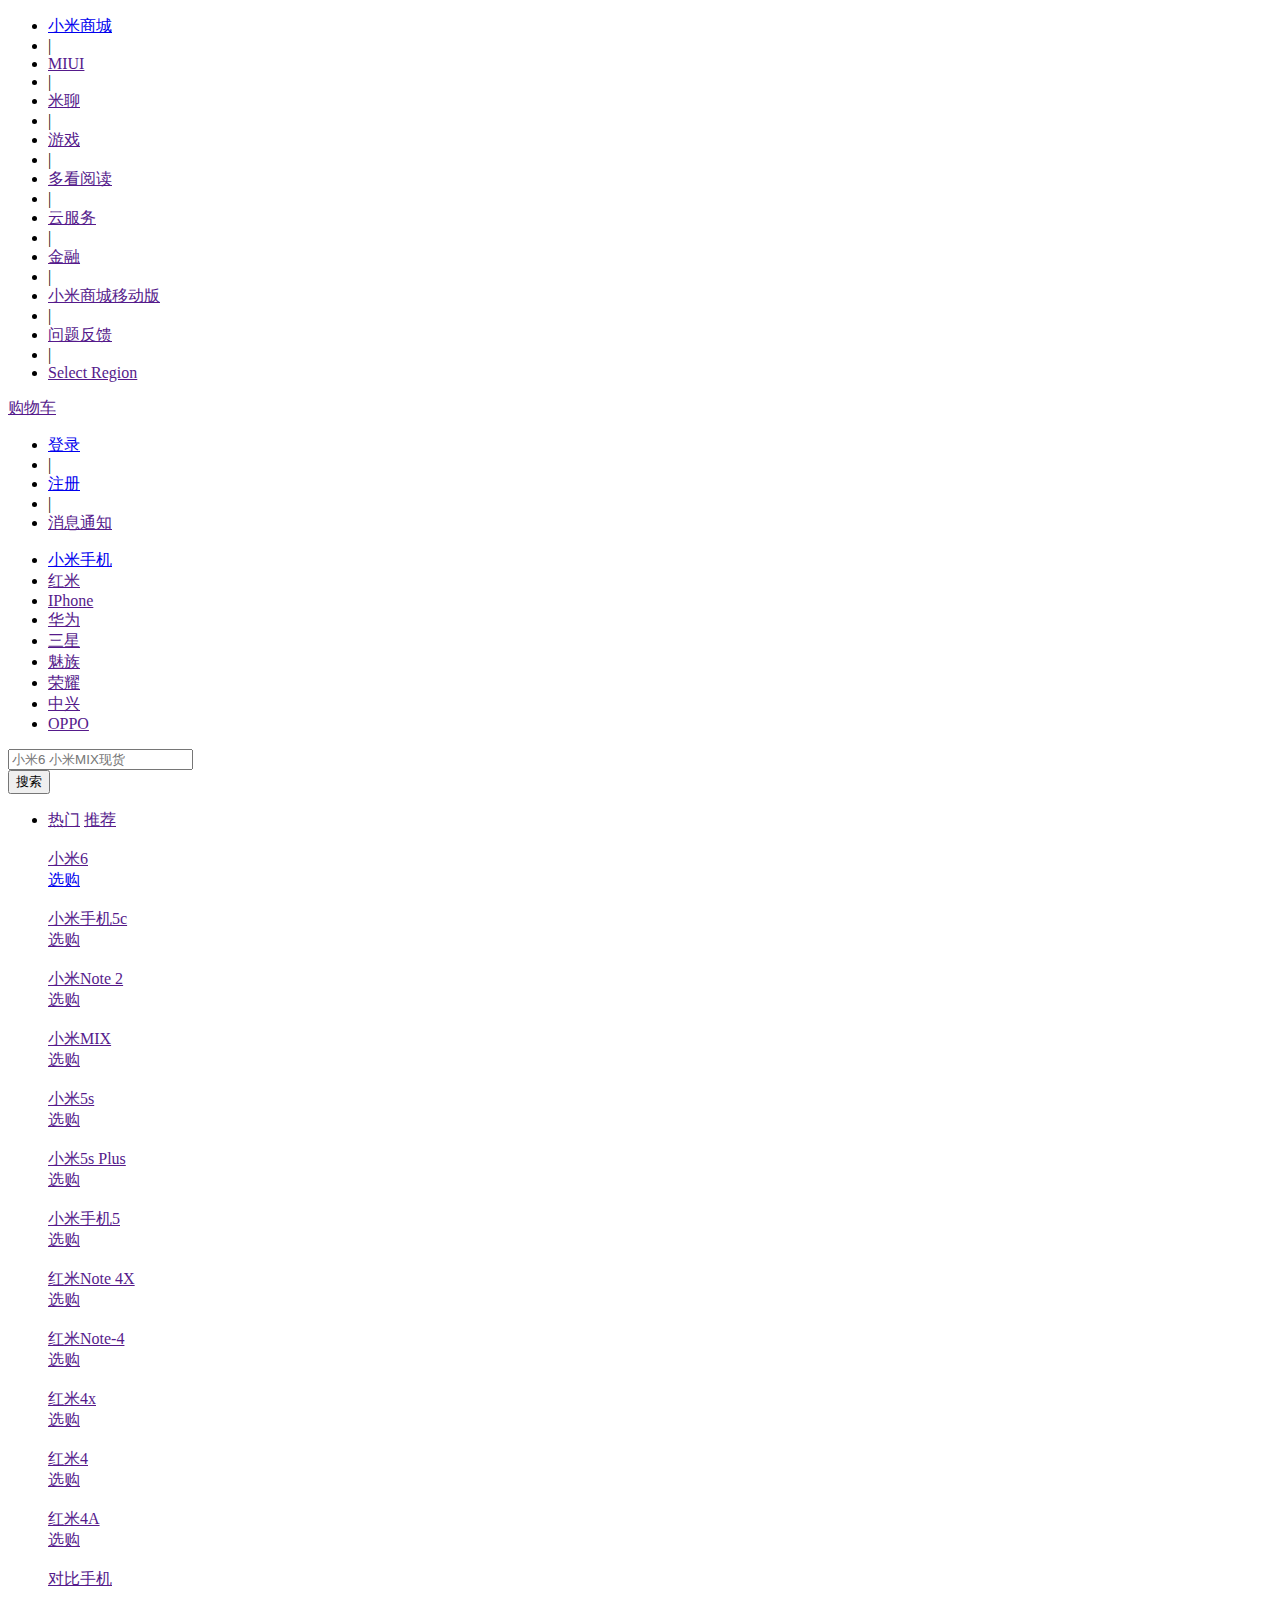
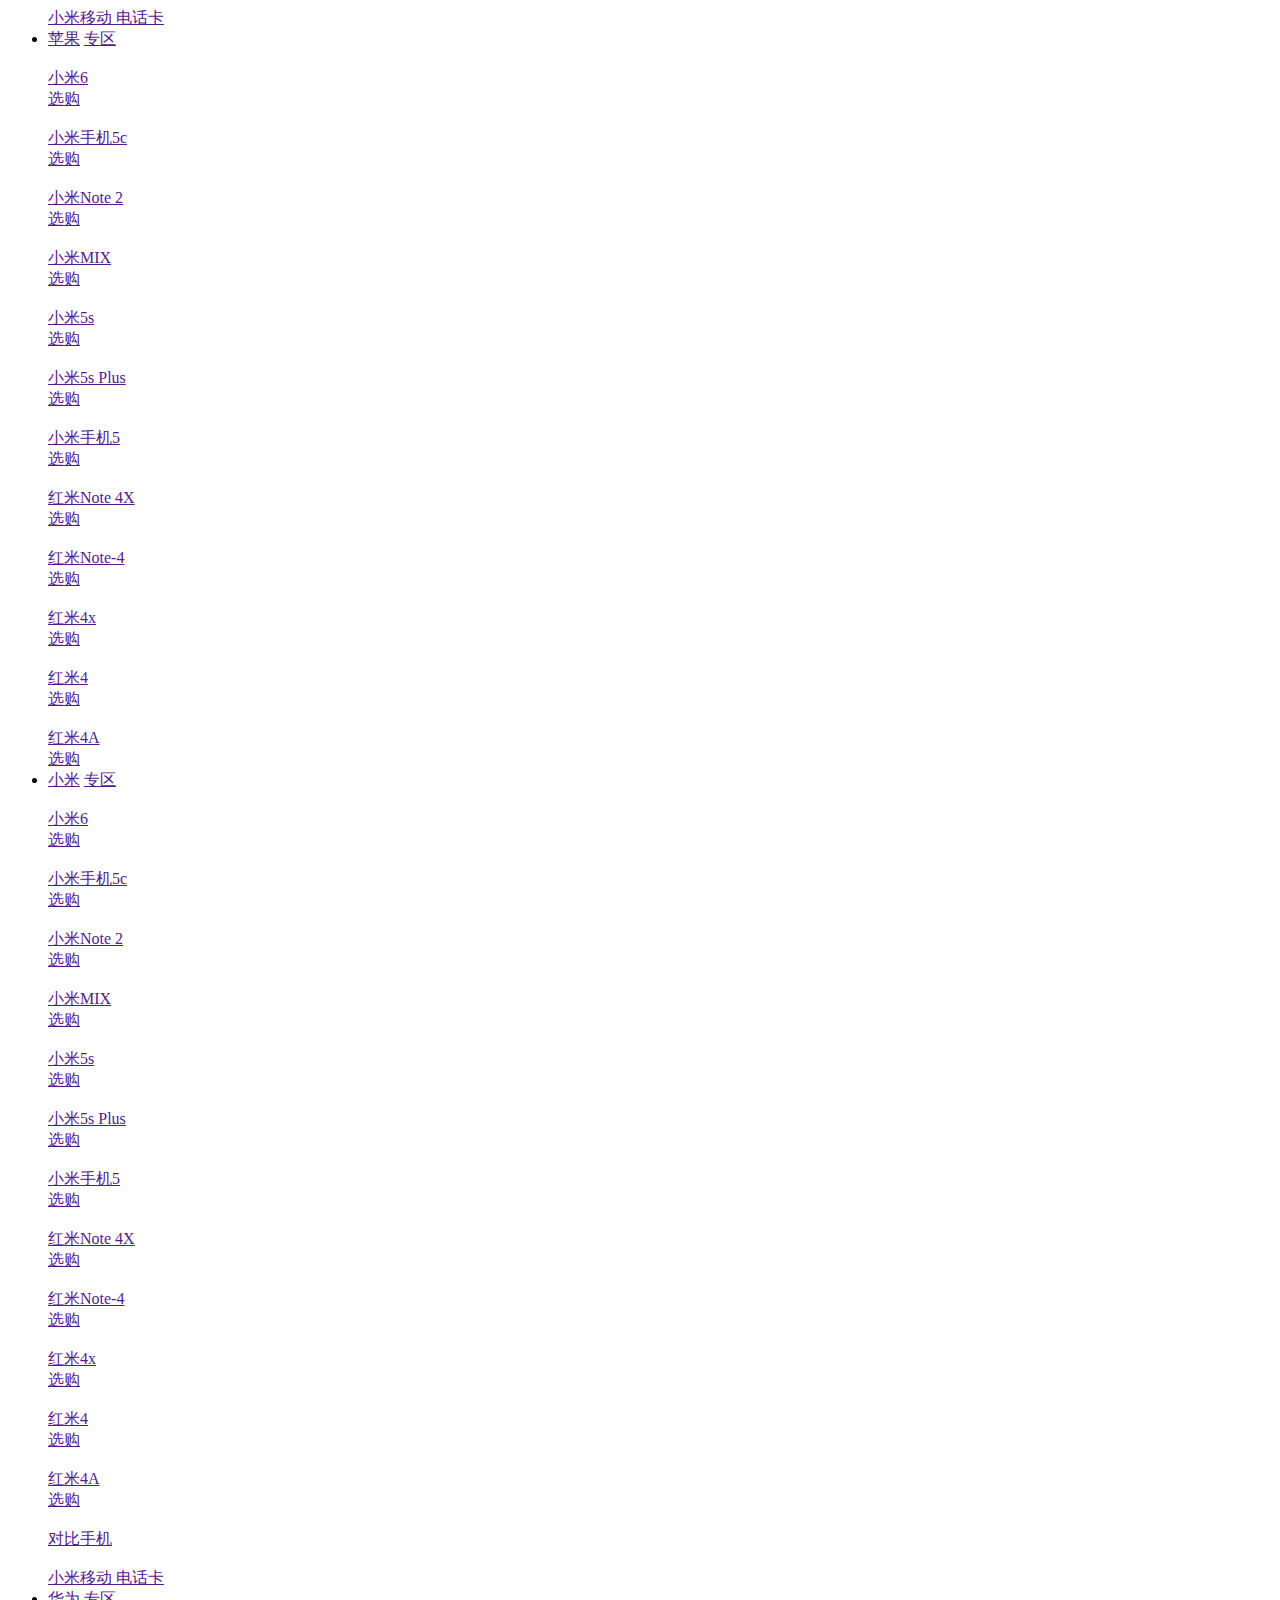
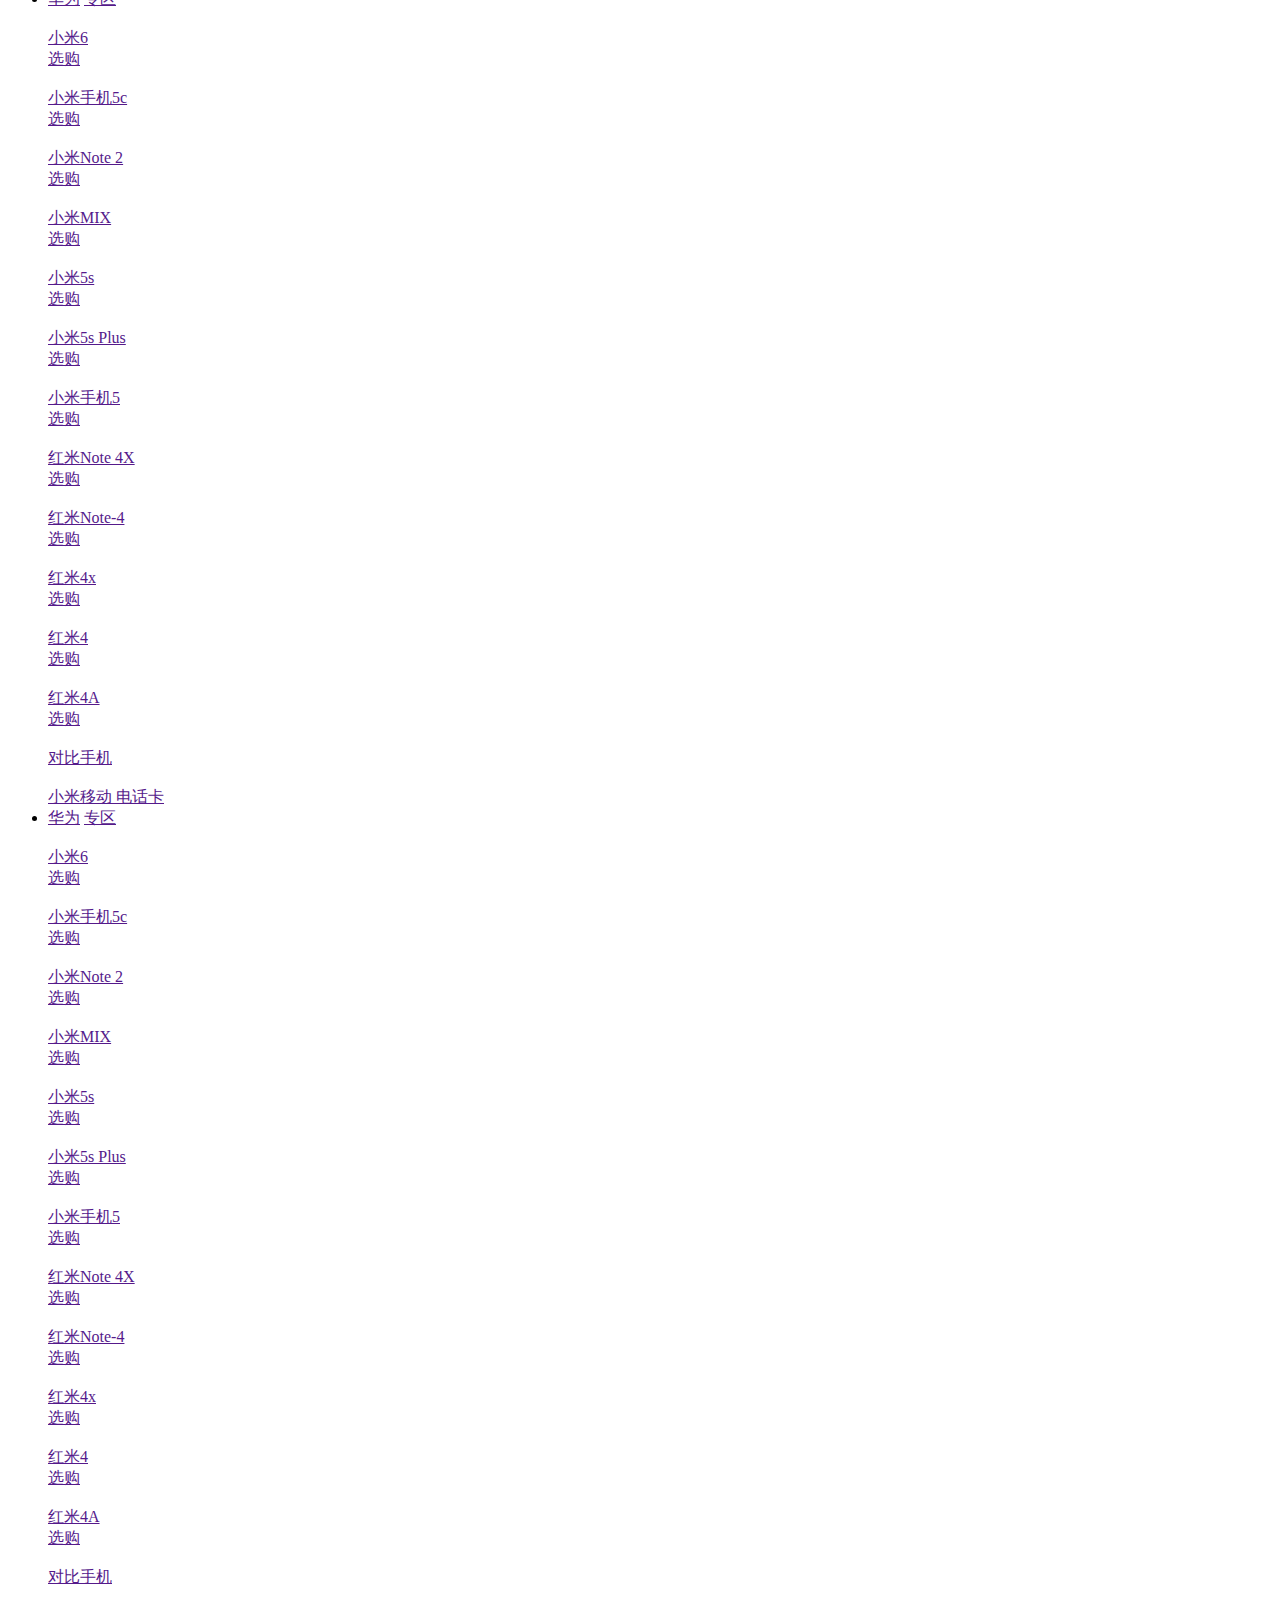
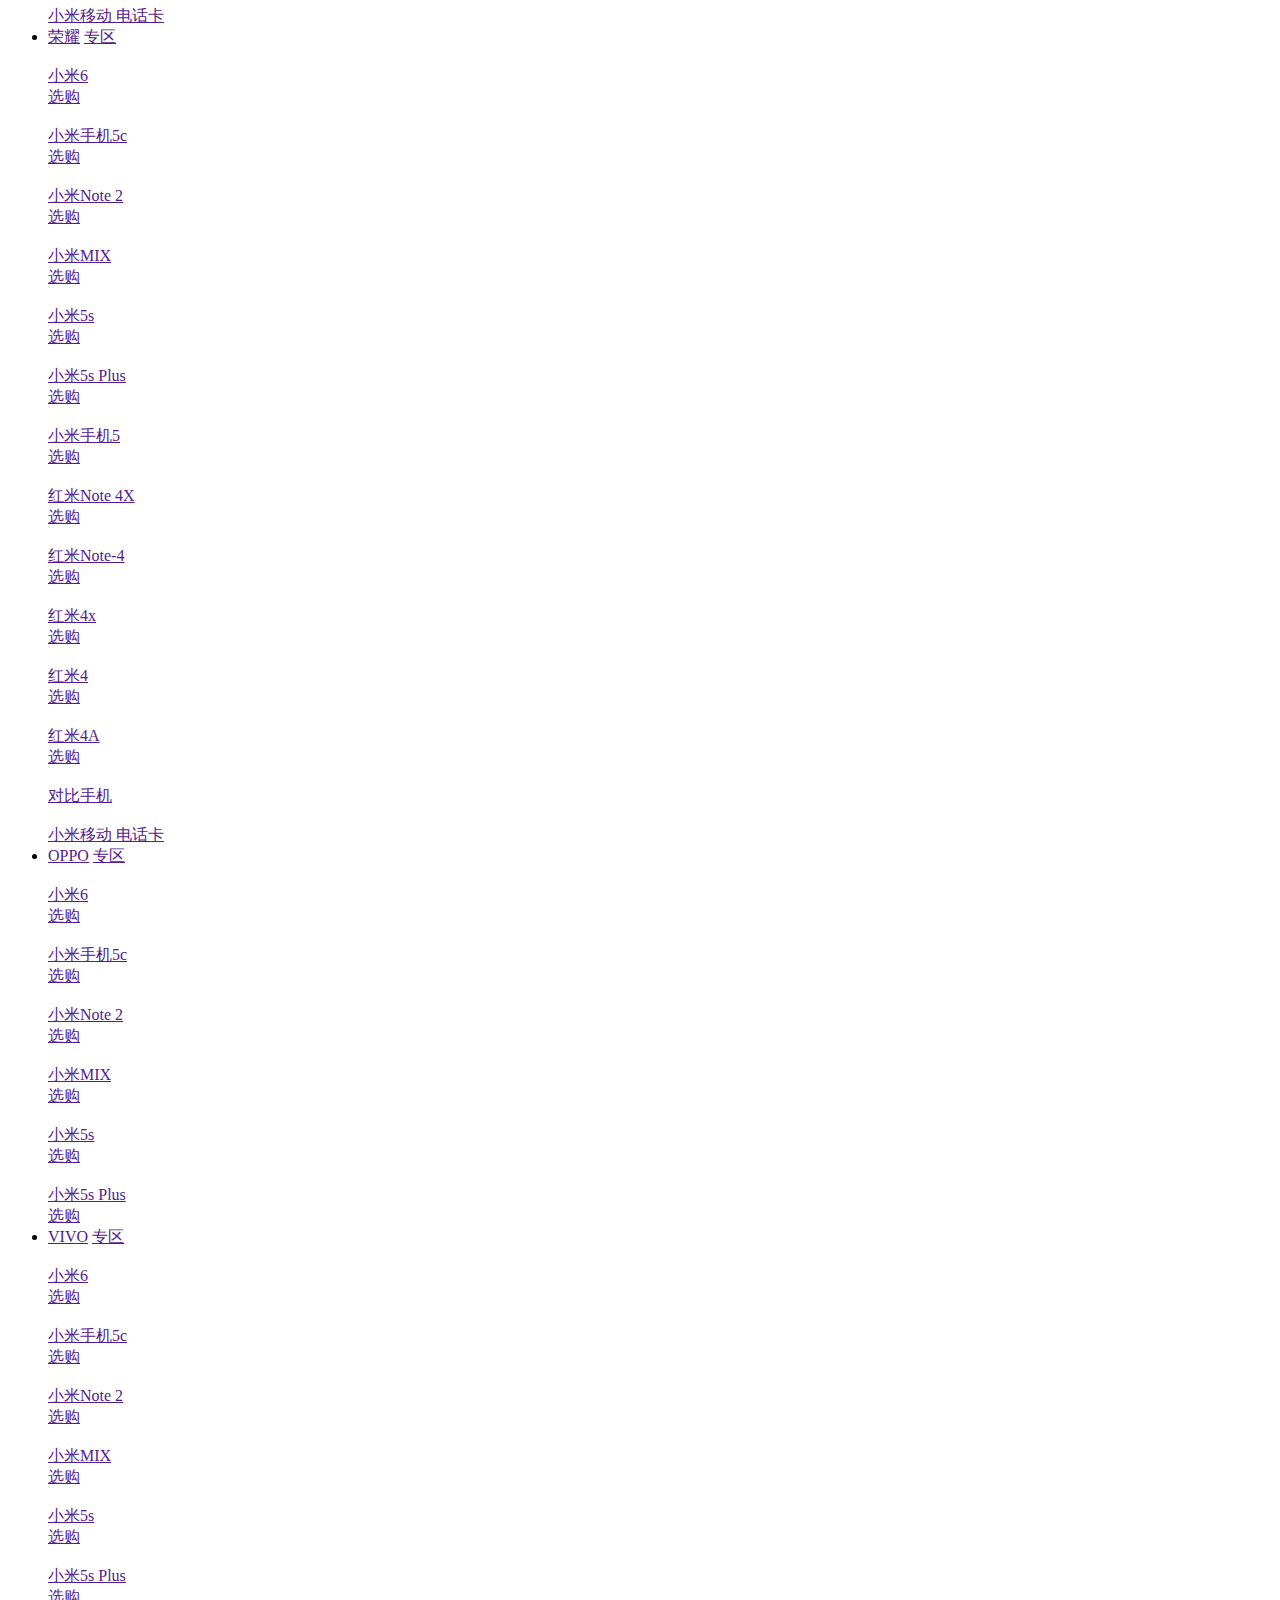
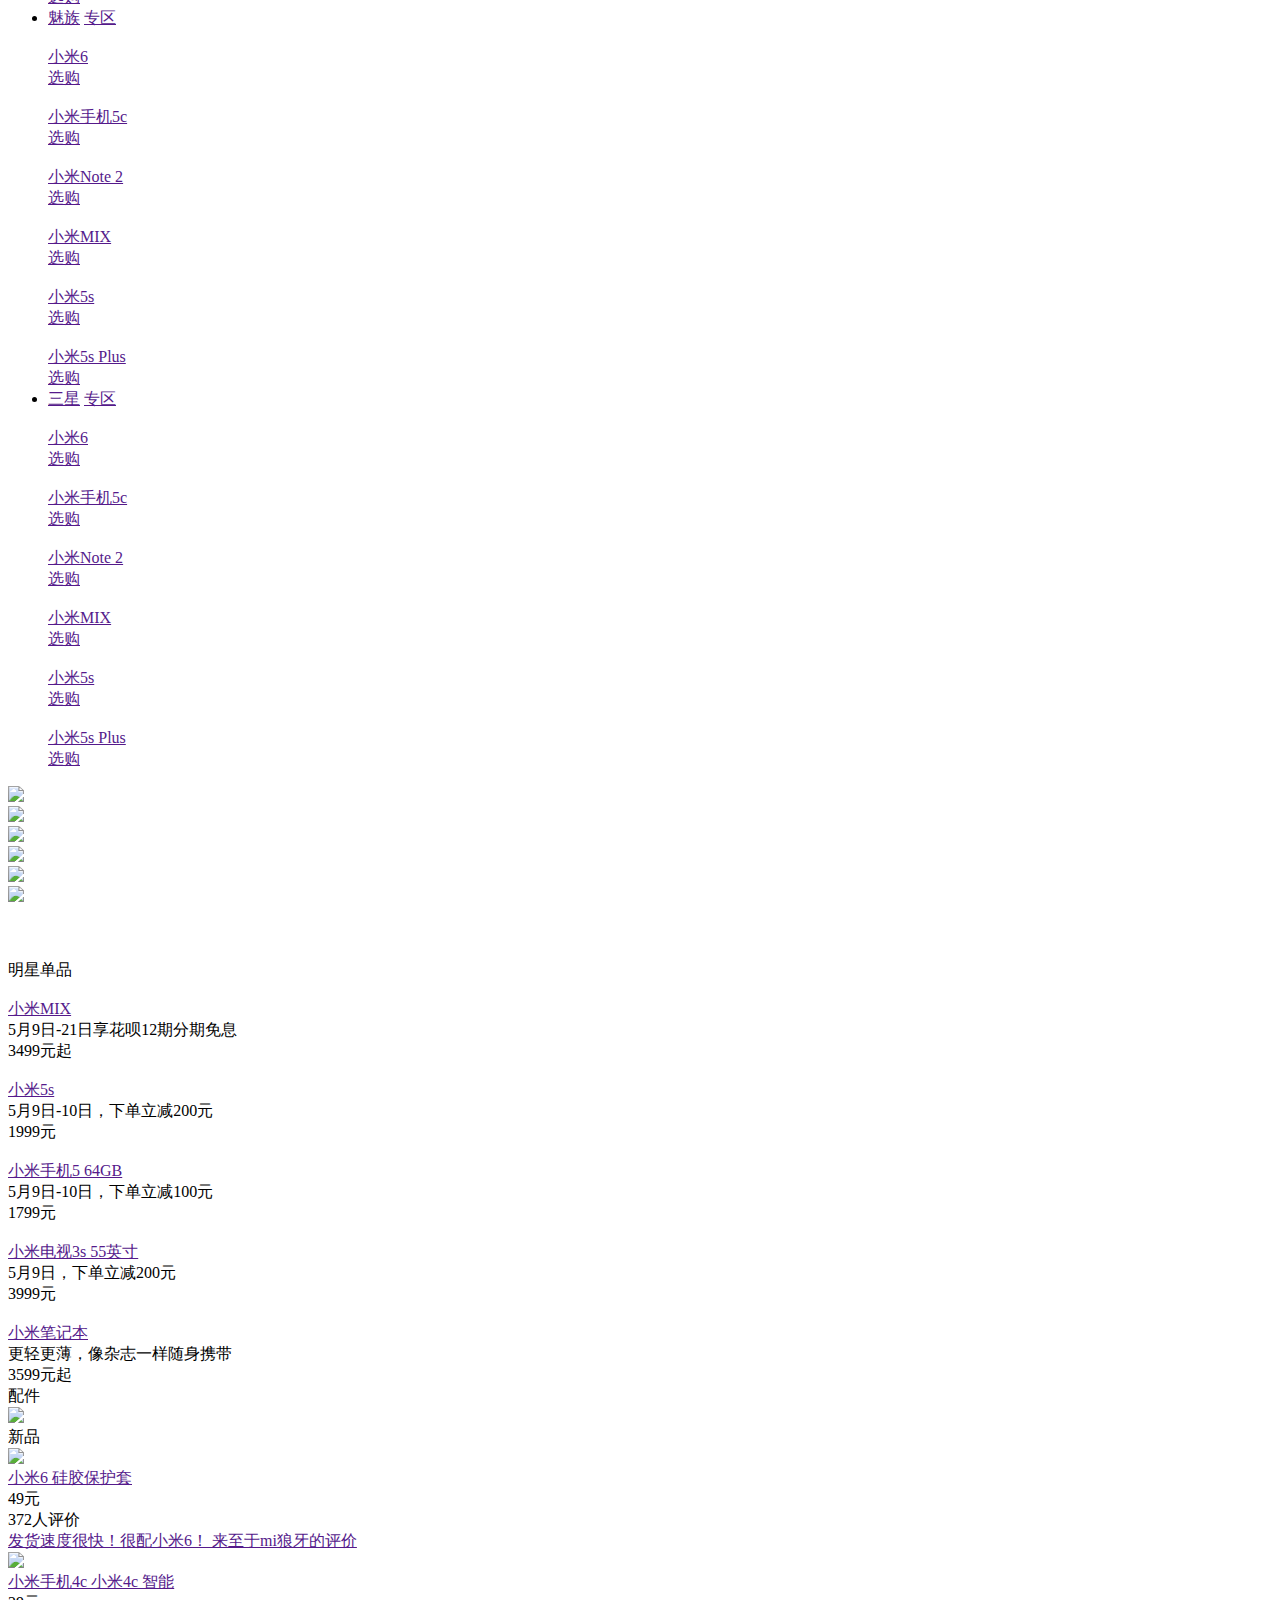
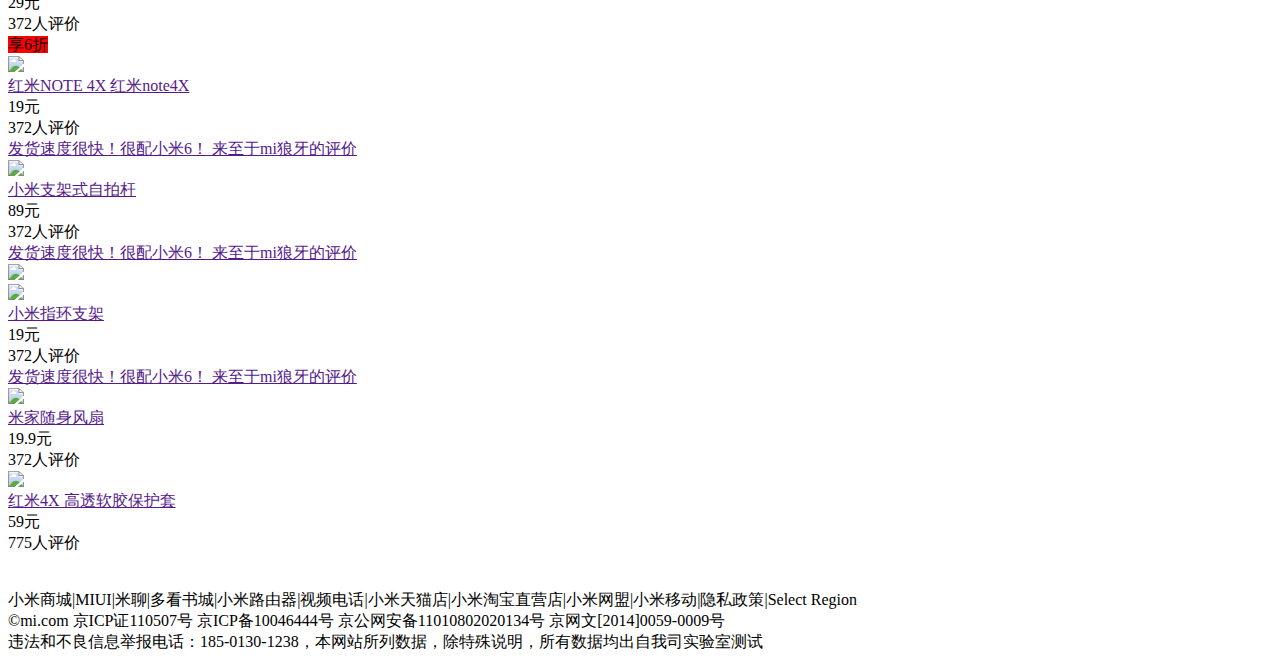
==== commit 227c7b28: "3-23 完成添加订单功能" ====
--- a/static-resources/src/main/resources/templates/index.html
+++ b/static-resources/src/main/resources/templates/index.html
@@ -37,11 +37,11 @@
 				</div>
 				<div class="right fr">
 					<div class="gouwuche fr"><a href="">购物车</a></div>
-					<div class="fr">
+					<div class="fr" name="topbar">
 						<ul>
-							<li><a href="/login.html" target="_blank">登录</a></li>
-							<li>|</li>
-							<li><a href="/register.html" target="_blank" >注册</a></li>
+							<li><a href="/forward/login" target="_blank" name="tihuan">登录</a></li>
+							<li name="tihuan">|</li>
+							<li><a href="/forward/register" target="_blank" name="tihuan">注册</a></li>
 							<li>|</li>
 							<li><a href="">消息通知</a></li>
 						</ul>
@@ -59,7 +59,7 @@
 			<a href=""><div class="ad_top fl"></div></a>
 			<div class="nav fl">
 				<ul>
-					<li><a href="/liebiao.html" target="_blank">小米手机</a></li>
+					<li><a href="/forward/liebiao?page=1&brand=mi" target="_blank">小米手机</a></li>
 					<li><a href="">红米</a></li>
 					<li><a href="">IPhone</a></li>
 					<li><a href="">华为</a></li>
@@ -1395,7 +1395,7 @@
 	<!-- start danpin -->
 		<div class="danpin center">
 			
-			<div class="biaoti center">小米明星单品</div>
+			<div class="biaoti center">明星单品</div>
 			<div class="main center">
 				<div class="mingxing fl">
 					<div class="sub_mingxing"><a href=""><img src="/image/pinpai1.png" alt=""></a></div>
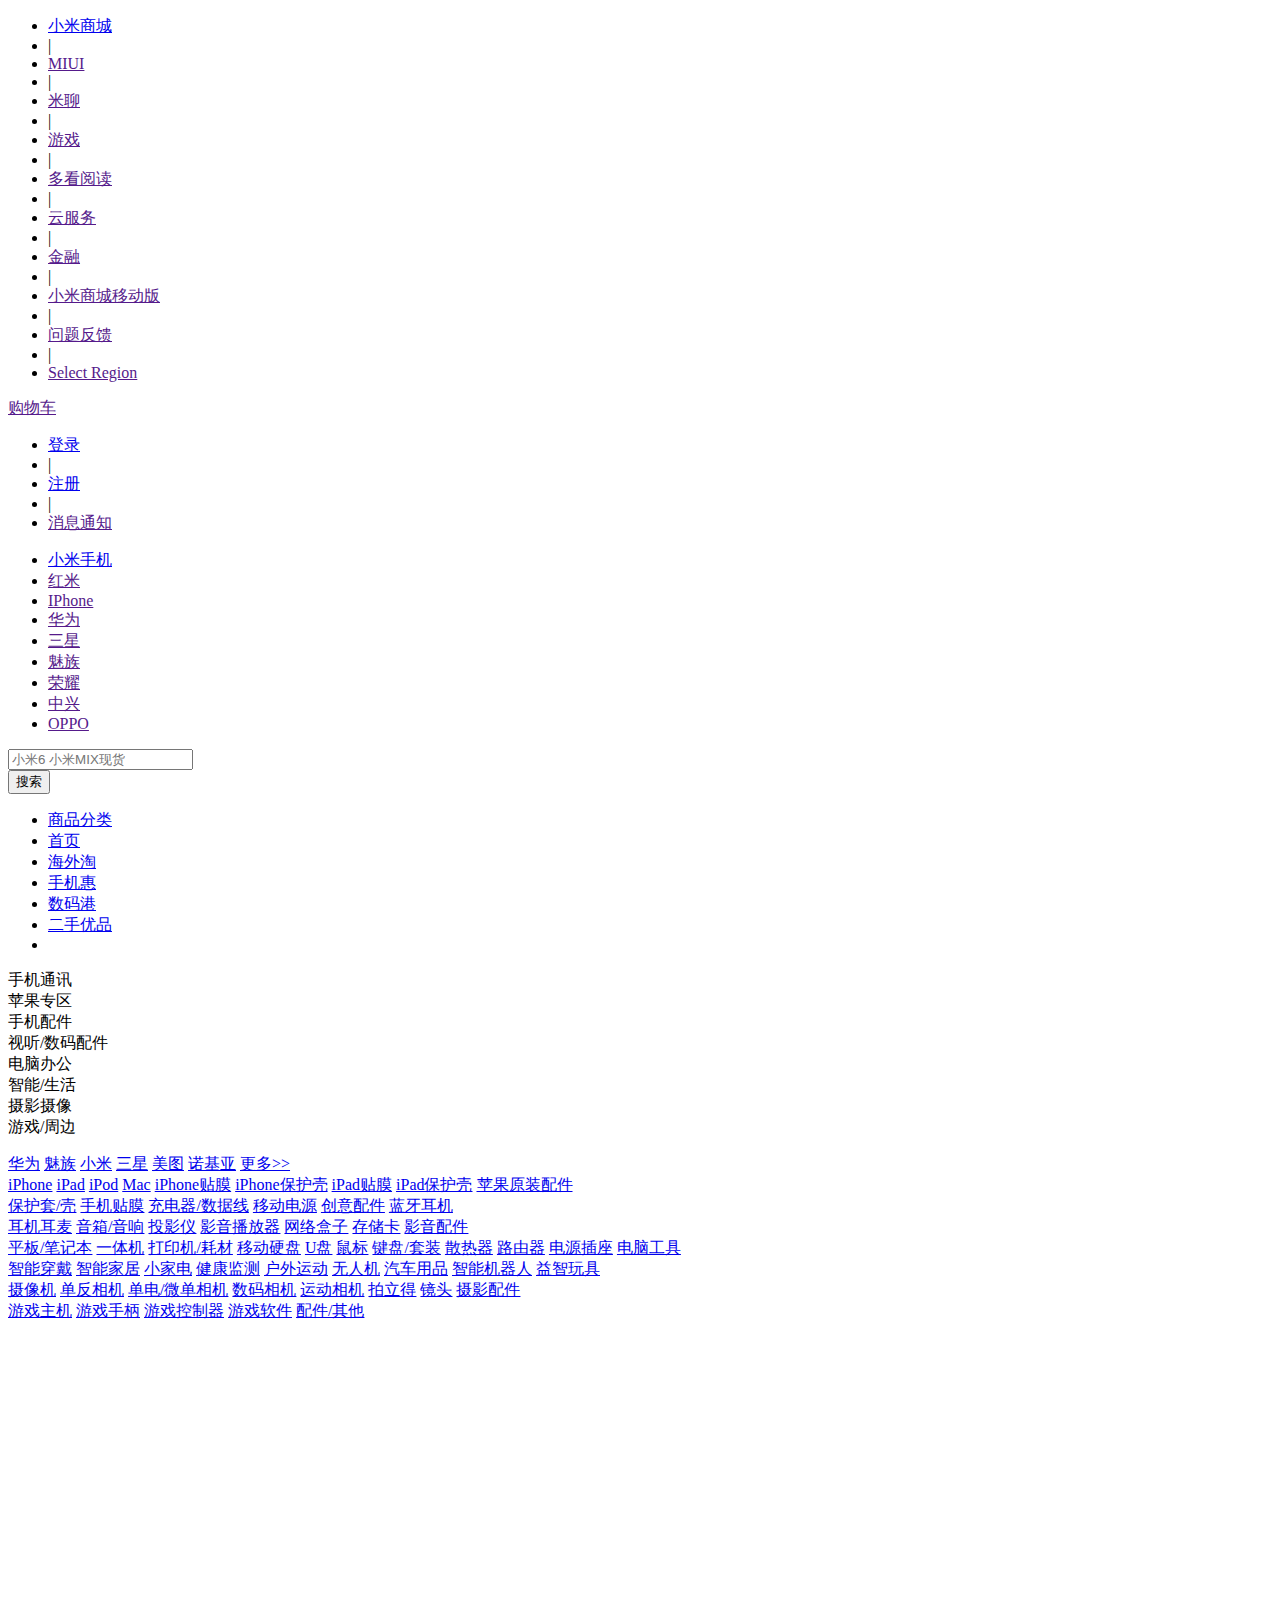
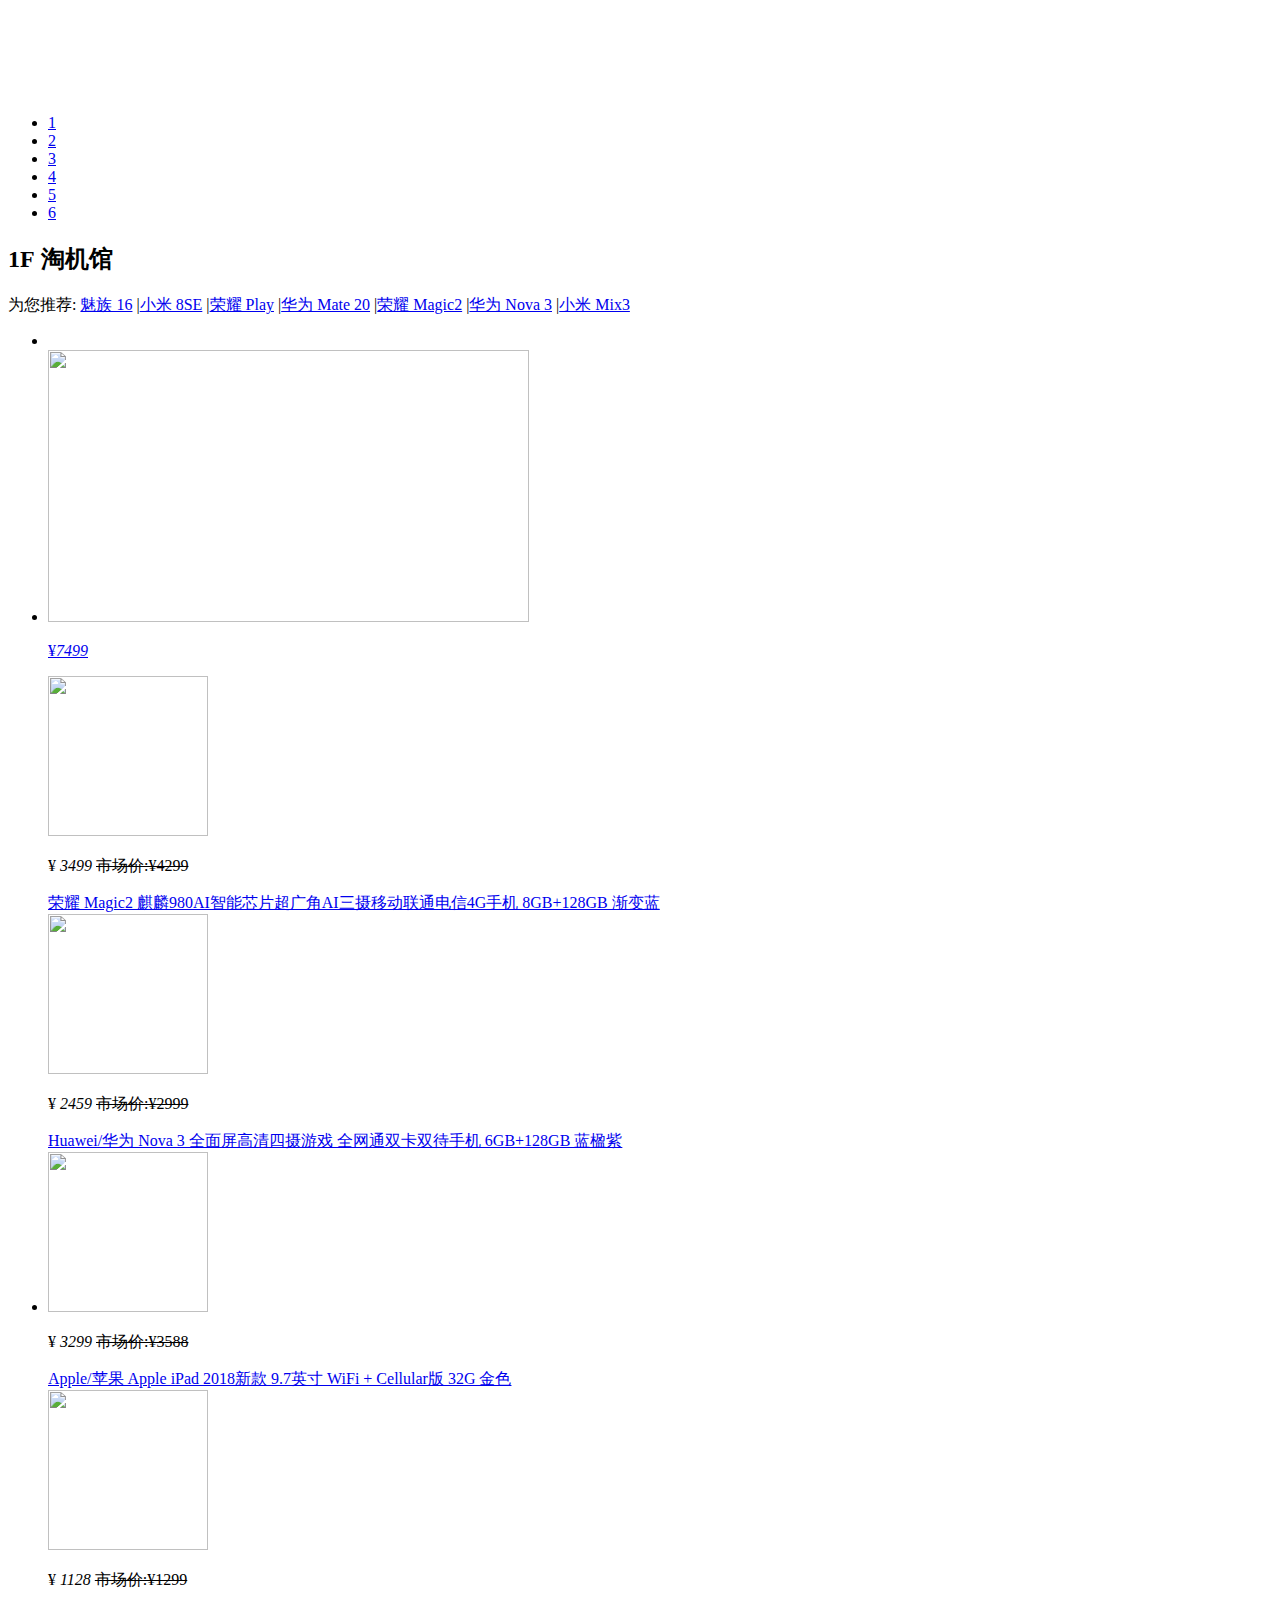
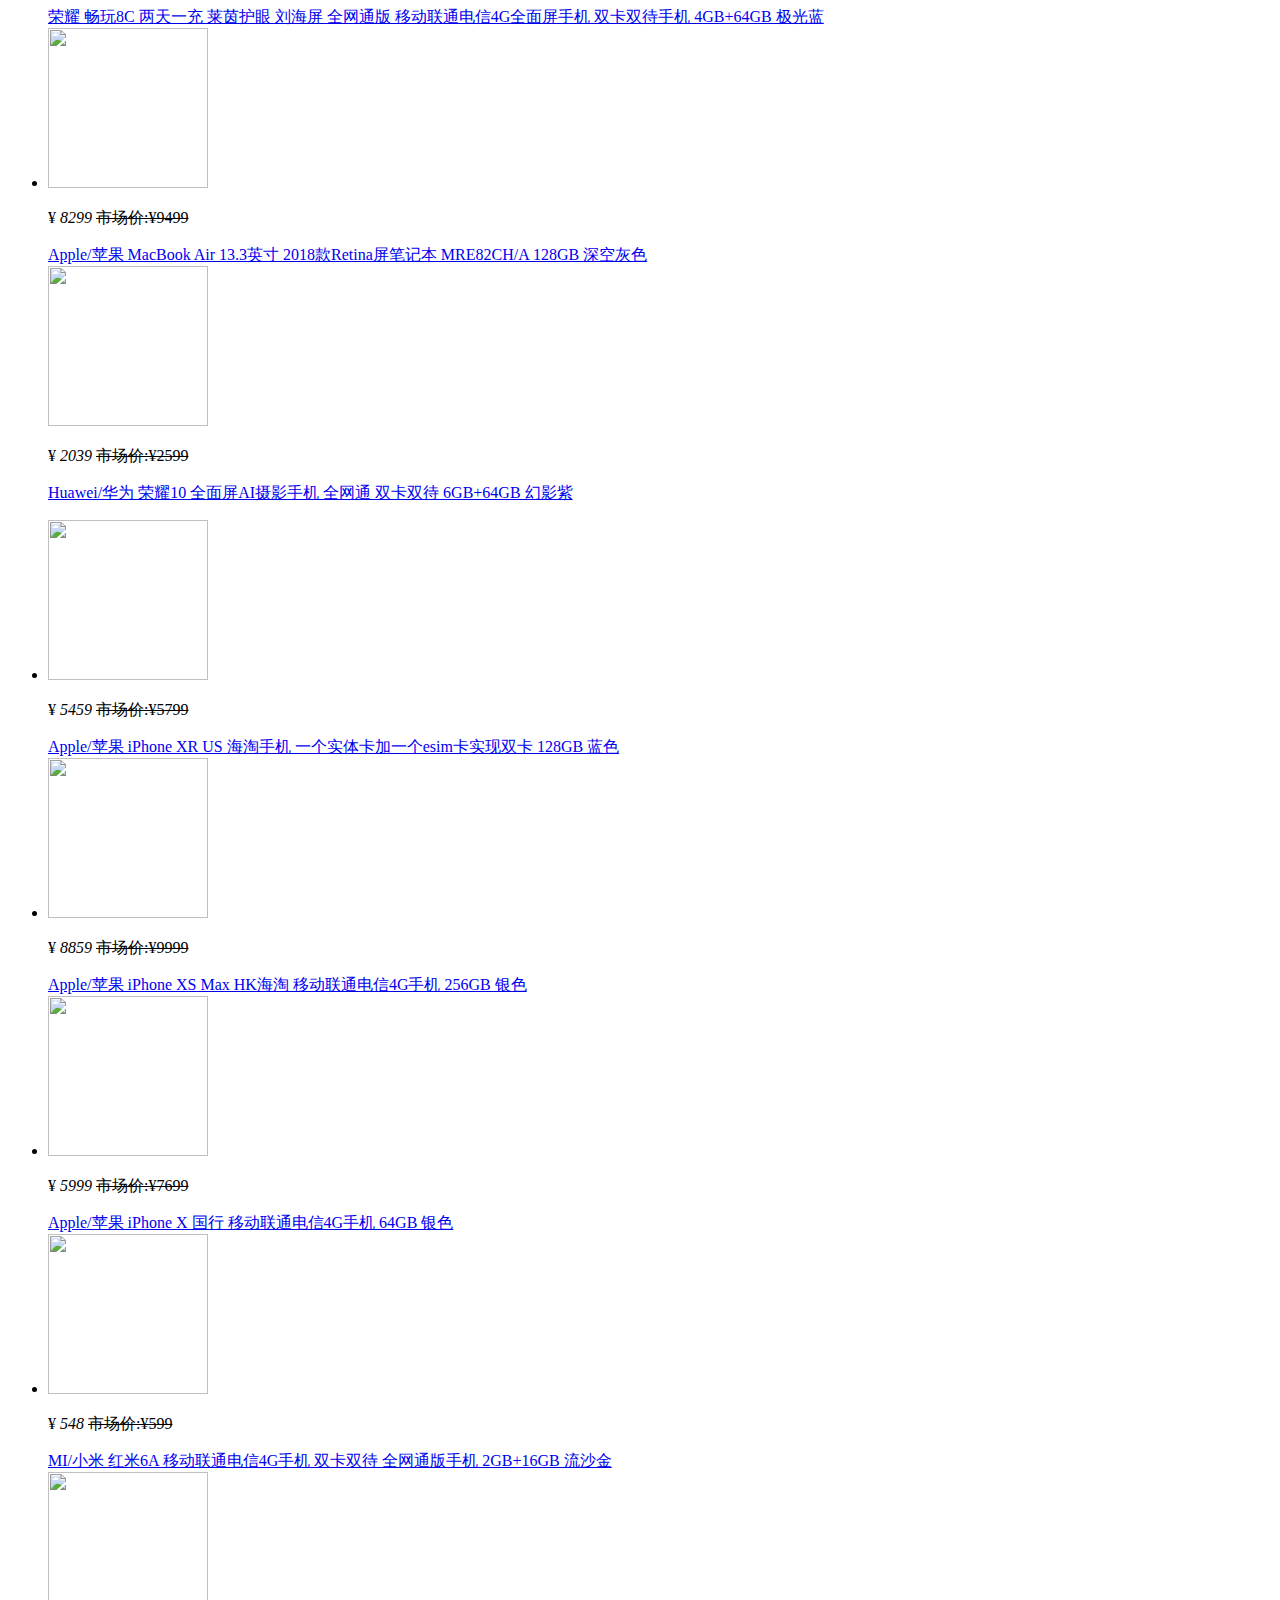
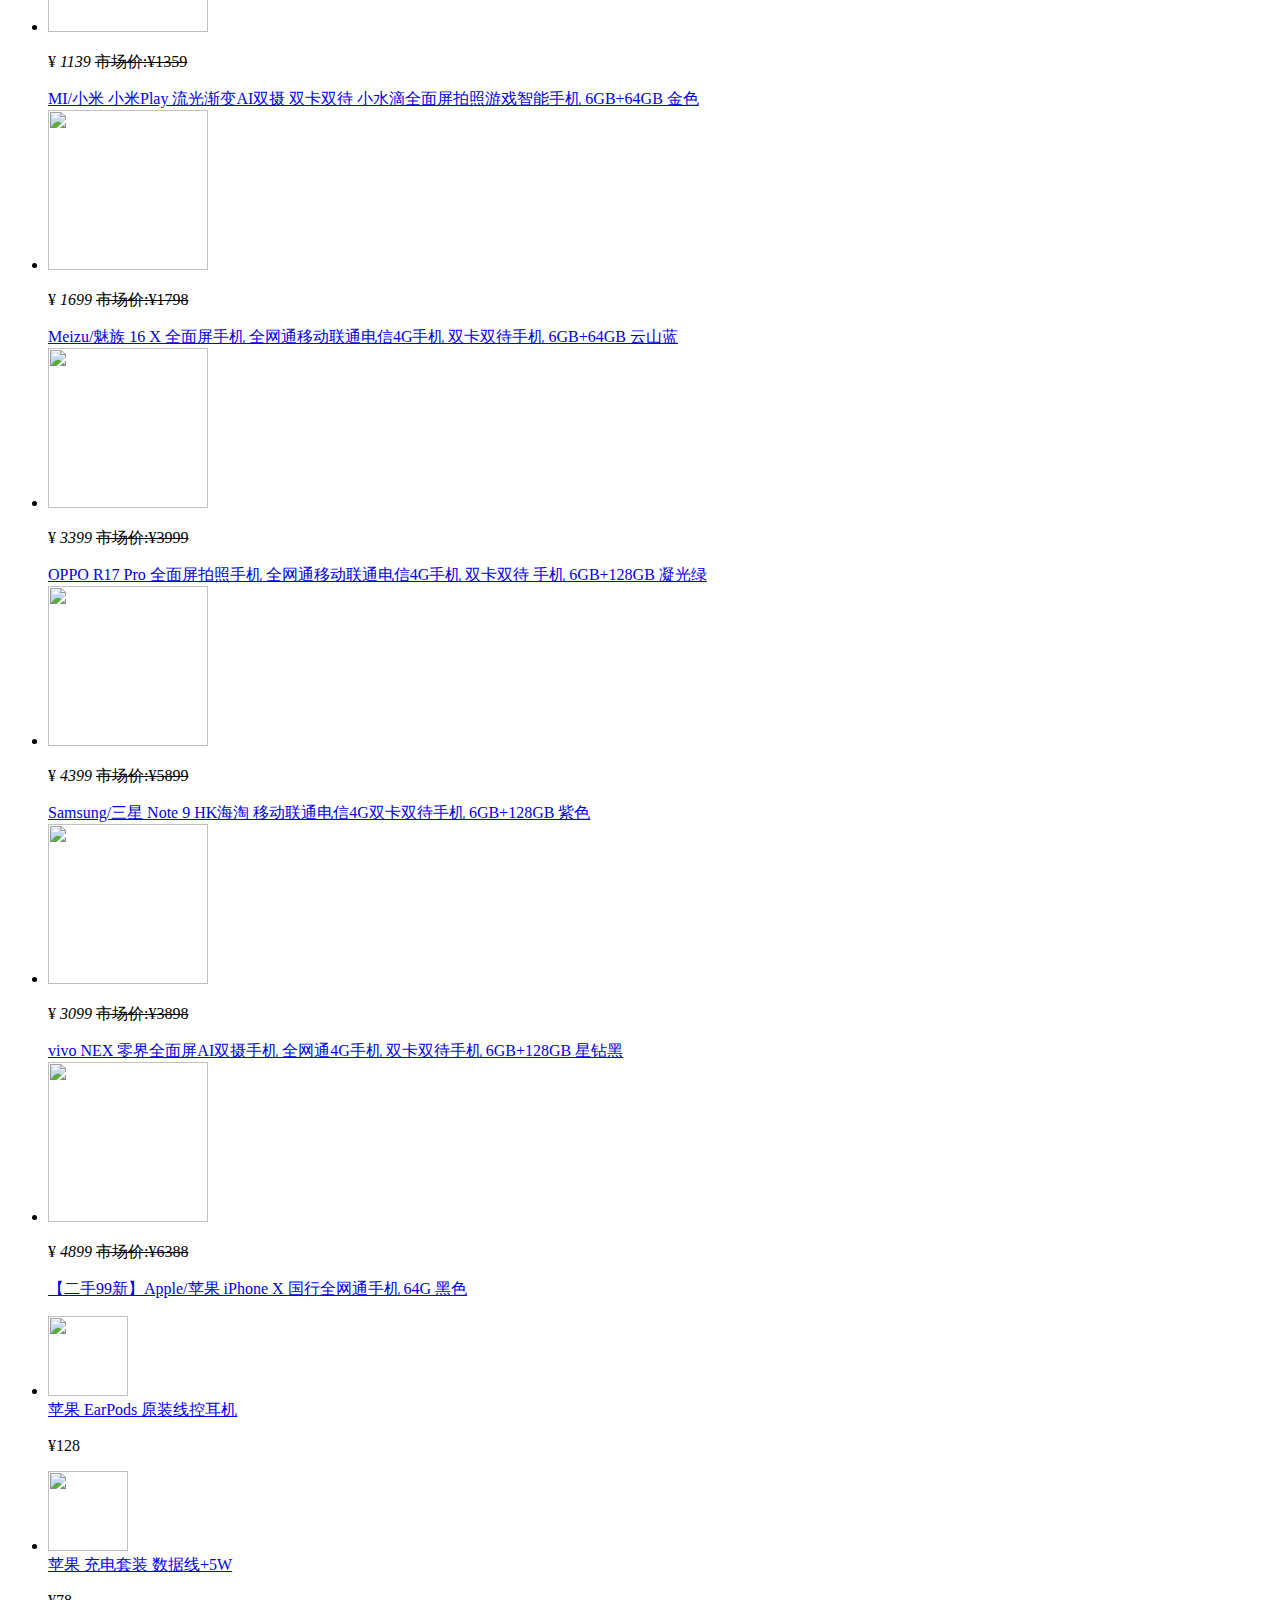
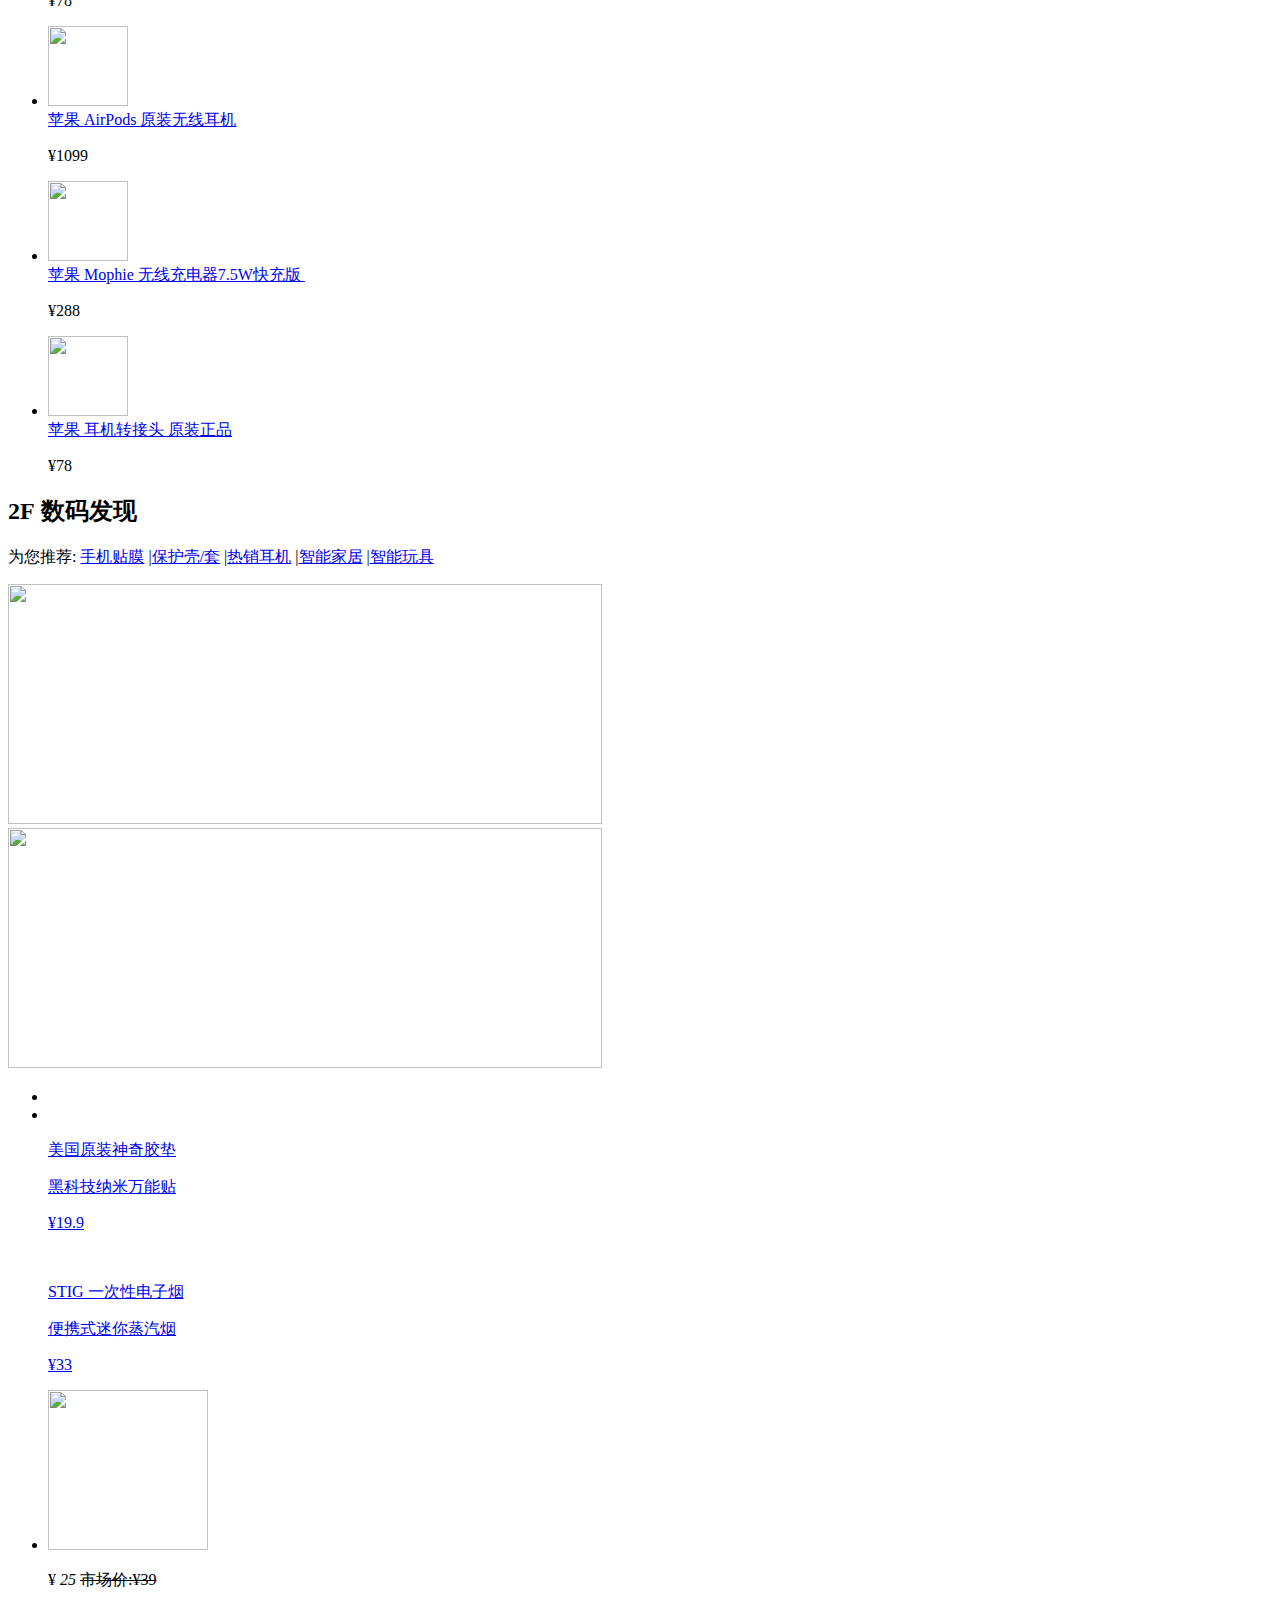
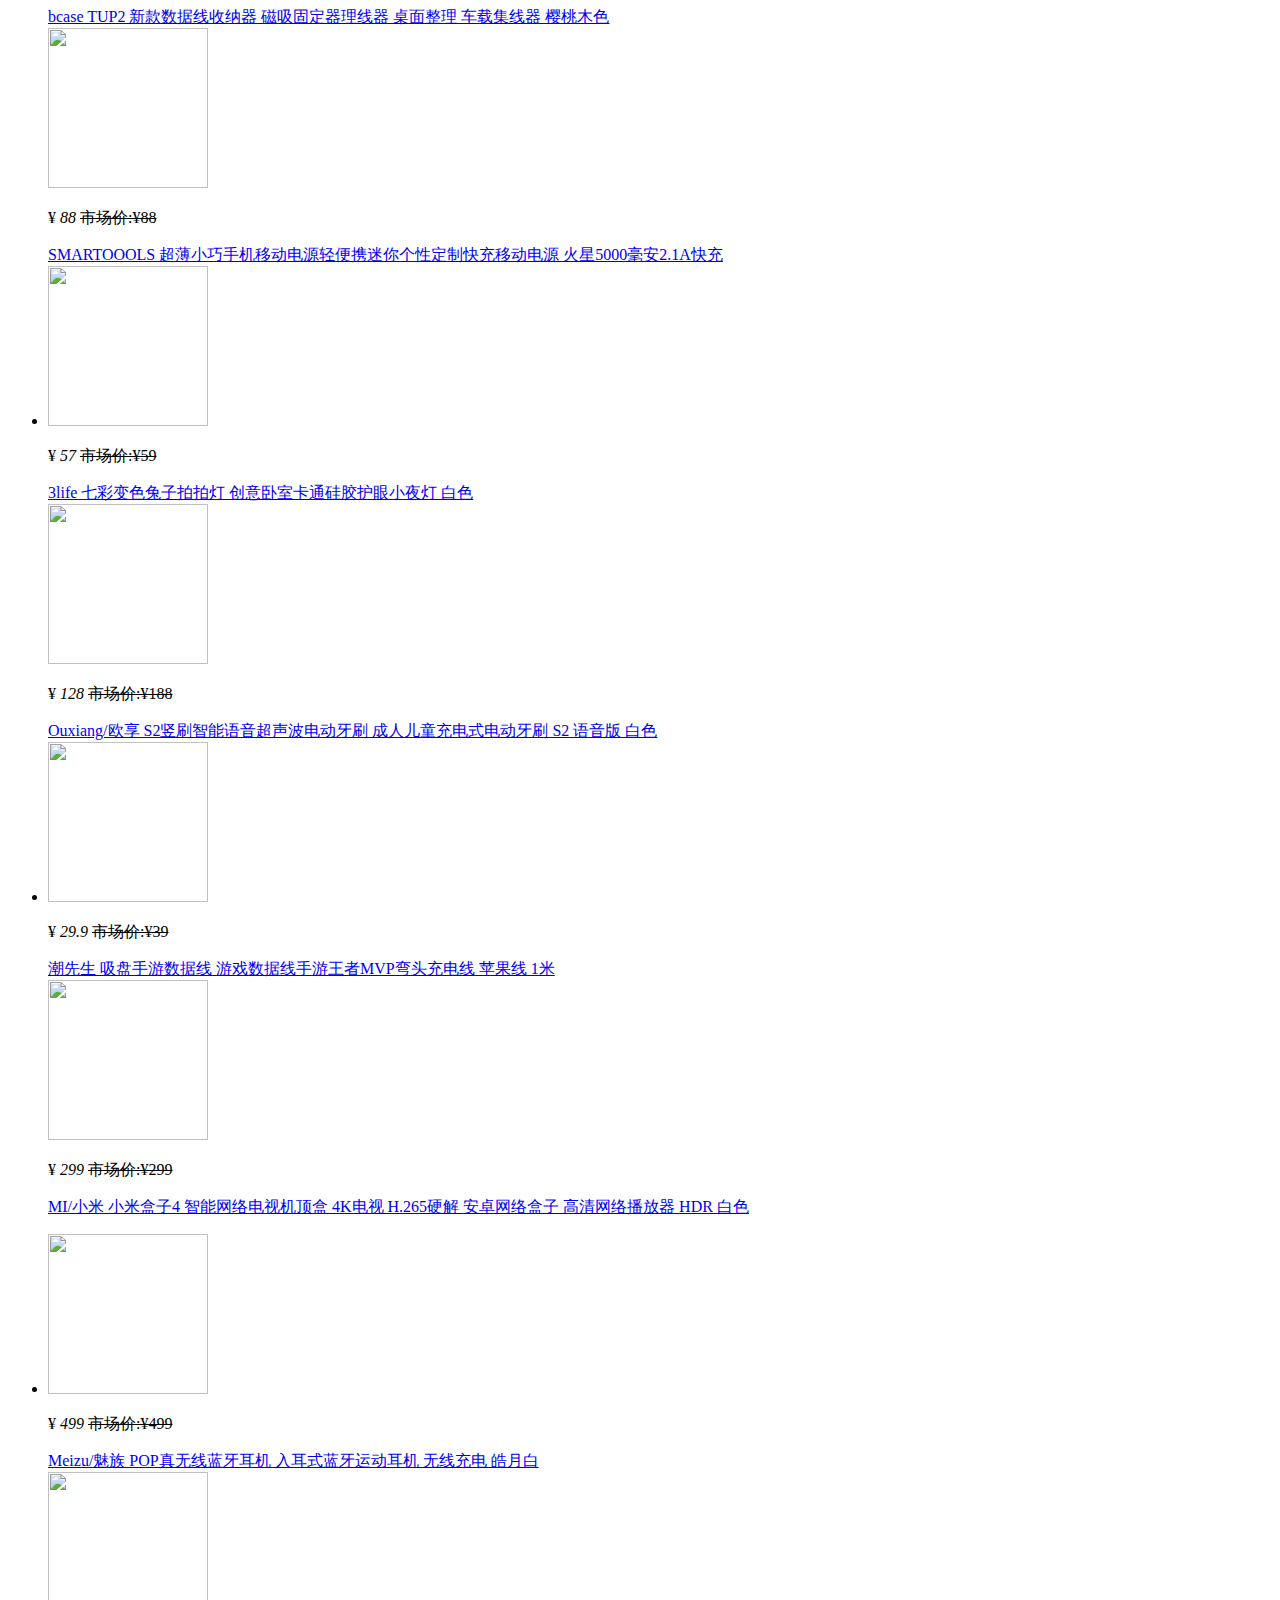
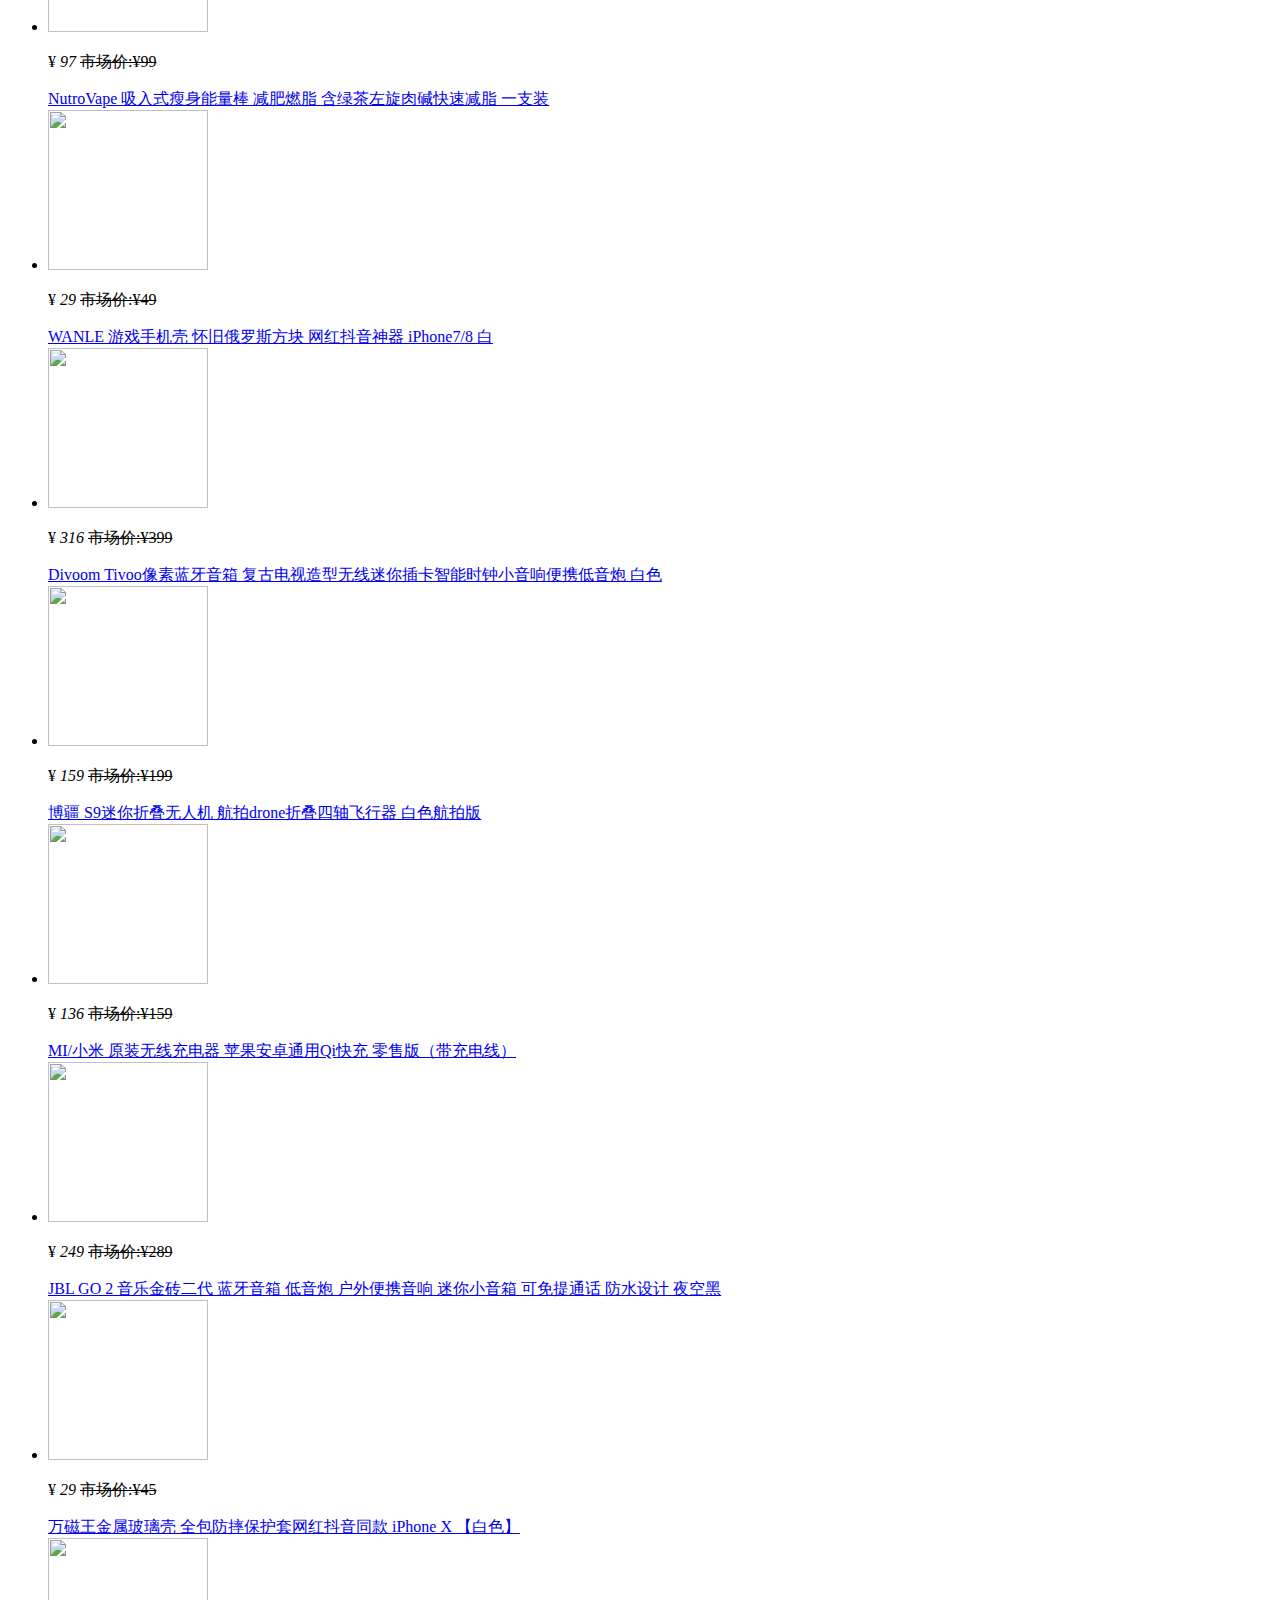
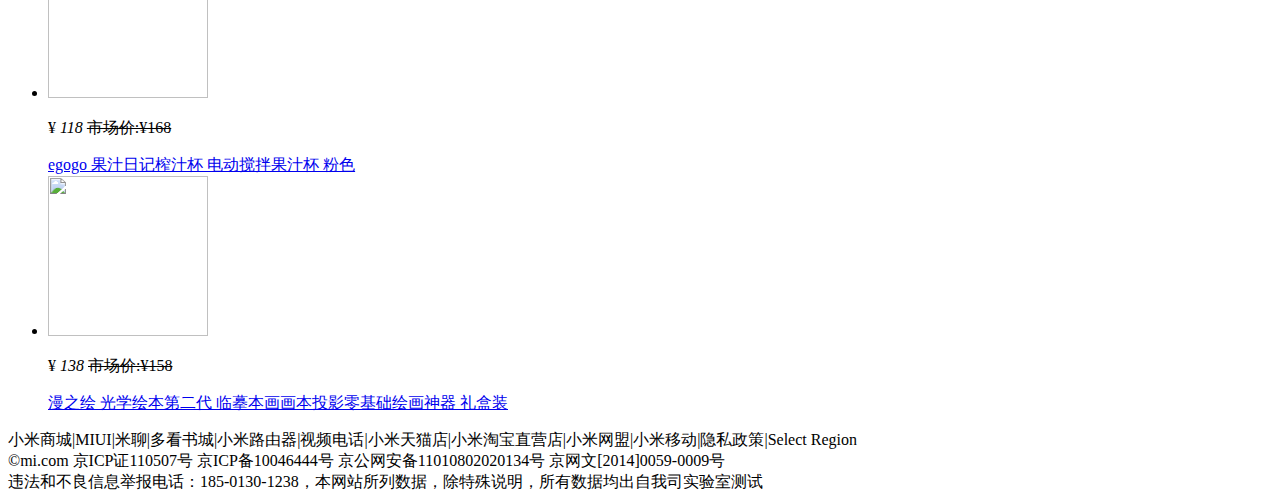
==== commit 034e1f70: "3-9 增加订单详细页面 4-14 增加数据库与redis之间的缓存 4-14 增加错误日志记录" ====
--- a/static-resources/src/main/resources/templates/index.html
+++ b/static-resources/src/main/resources/templates/index.html
@@ -6,6 +6,18 @@
 		<link rel="stylesheet" type="text/css" href="/css/style.css">
 		<script type="text/javascript" src="/js/business.js"></script>
 		<script src="http://ajax.aspnetcdn.com/ajax/jQuery/jquery-1.8.0.js"></script>
+		<link rel="stylesheet" type="text/css" href="/css/index.css">
+		<script type="text/javascript" src="/js/analytics.js"></script>
+		<script type="text/javascript" src="/js/bubble.js"></script>
+		<script type="text/javascript" src="/js/entrance.js"></script>
+		<script type="text/javascript" src="/js/hm.js"></script>
+		<script type="text/javascript" src="/js/mba.js"></script>
+		<script type="text/javascript" src="/js/muiToolBar.js"></script>
+		<script type="text/javascript" src="/js/mv.js"></script>
+		<script type="text/javascript" src="/js/mvl.js"></script>
+		<script type="text/javascript" src="/js/public.js"></script>
+		<script type="text/javascript" src="/js/sign.js"></script>
+
 	</head>
 	<body>
 	<!-- start header -->
@@ -86,1442 +98,713 @@
 <!-- end banner_x -->
 
 	<!-- start banner_y -->
-		<div class="banner_y center">
-			<div class="nav">				
-				<ul>
-					<li>
-						<a href="">热门</a>
-						<a href="">推荐</a>
-						<div class="pop">
-							<div class="left fl">
-								<div>
-									<div class="xuangou_left fl">
-										<a href="">
-											<div class="img fl"><img src="/image/xm6_80.png" alt=""></div>
-											<span class="fl">小米6</span>
-											<div class="clear"></div>
+	<div id="new-menu-v2" class="new-menu-v2">
+		<ul class="mod-list mod-list-v2 mod-list-v3">
+			<li class="type-nav"><a href="javascript:void(0);" id="sale-list"><i class="list-icon-v2"></i>商品分类</a></li>
+			<li class="sub-list"><a href="http://www.okhqb.com" target="_blank">首页</a></li>
+			<li class="sub-list"><a href="http://www.okhqb.com/haiwai.html?utml=dh_haiwai" target="_blank">海外淘</a> </li>
+			<li class="sub-list"><a href="http://www.okhqb.com/shouji.html?utml=dh_shoujihui" target="_blank">手机惠</a></li>
+			<li class="sub-list"><a href="http://www.okhqb.com/shuma.html?utml=dh_shuma" target="_blank">数码港</a></li>
+			<li class="sub-list"><a href="http://stopic.okhqb.com/youpin.html?utml=dh_youpin" target="_blank">二手优品</a></li>
+
+			<li class="sub-list sub-list-ensure"><a href="http://stopic.okhqb.com/genuine.html?utml=top_zhengpin" target="_blank"></a></li>
+		</ul>
+		<div class="sale-list-wrapper hone-list cfix">
+			<div class="sale-list-nav">
+				<dl>
+					<dt class=""><span class="list-nav-icon1"></span>手机通讯<i></i></dt>
+					<dt class=""><span class="list-nav-icon2"></span>苹果专区<i></i></dt>
+					<dt class=""><span class="list-nav-icon3"></span>手机配件<i></i></dt>
+					<dt class=""><span class="list-nav-icon5"></span>视听/数码配件<i></i></dt>
+					<dt class=""><span class="list-nav-icon4"></span>电脑办公<i></i></dt>
+					<dt class=""><span class="list-nav-icon6"></span>智能/生活<i></i></dt>
+					<dt><span class="list-nav-icon7"></span>摄影摄像<i></i></dt>
+					<!-- <dt><span class="list-nav-icon8"></span>电子教育<i></i></dt>-->
+					<dt><span class="list-nav-icon9"></span>游戏/周边<i></i></dt>
+				</dl>
+			</div>
+			<!-- 手机通讯 -->
+			<div class="sale-list-item">
+				<a href="http://www.okhqb.com/list/137-2440_11813--1-.html?utml=zsfenlei" target="_blank">华为</a>
+				<a href="http://www.okhqb.com/list/137-2440_25143--1-.html?utml=zsfenlei" target="_blank">魅族</a>
+				<a href="http://www.okhqb.com/list/137-2440_1300009820--1-.html?utml=zsfenlei" target="_blank">小米</a>
+				<a href="http://www.okhqb.com/list/137-2440_81156--1-.html?utml=zsfenlei" target="_blank">三星</a>
+				<a href="http://www.okhqb.com/list/137-2440_1300015465--1-.html?utml=zsfenlei" target="_blank">美图</a>
+				<a href="http://www.okhqb.com/list/137-2440_33564--1-.html?utml=zsfenlei" target="_blank">诺基亚</a>
+				<a href="http://www.okhqb.com/list/137.html?utml=zsfenlei" target="_blank">更多&gt;&gt;</a>
+			</div>
+			<!-- 苹果专区 -->
+			<div class="sale-list-item">
+				<a href="http://www.okhqb.com/list/137-2440_30111--1-.html?utml=zsfenlei" target="_blank">iPhone</a>
+				<a href="http://www.okhqb.com/search.html?q=ipad&amp;utml=zsfenlei" target="_blank">iPad</a>
+				<a href="http://www.okhqb.com/search.html?q=ipod&amp;utml=zsfenlei" target="_blank">iPod</a>
+				<a href="http://www.okhqb.com/search.html?q=macbook&amp;utml=zsfenlei" target="_blank">Mac</a>
+				<a href="http://www.okhqb.com/list/74-4535_30111--1-.html?utml=zsfenlei" target="_blank">iPhone贴膜</a>
+				<a href="http://www.okhqb.com/search.html?q=iphone%E4%BF%9D%E6%8A%A4%E5%A5%97%2F%E5%A3%B3&amp;utml=zsfenlei" target="_blank">iPhone保护壳</a>
+				<a href="http://www.okhqb.com/search.html?q=ipad%E8%B4%B4%E8%86%9C|&amp;utml=zsfenlei" target="_blank">iPad贴膜</a>
+				<a href="http://www.okhqb.com/search.html?q=iPad%E4%BF%9D%E6%8A%A4%E5%A3%B3&amp;utml=zsfenlei" target="_blank">iPad保护壳</a>
+				<a href="http://www.okhqb.com/list/388.html?utml=zsfenlei" target="_blank">苹果原装配件</a>
+			</div>
+			<!-- 手机配件 -->
+			<div class="sale-list-item">
+				<a href="http://www.okhqb.com/list/116.html?utml=zsfenlei" target="_blank">保护套/壳</a>
+				<a href="http://www.okhqb.com/list/74.html?utml=zsfenlei" target="_blank">手机贴膜</a>
+				<a href="http://www.okhqb.com/list/214.html?utml=zsfenlei" target="_blank">充电器/数据线</a>
+				<a href="http://www.okhqb.com/list/131.html?utml=zsfenlei" target="_blank">移动电源</a>
+				<a href="http://www.okhqb.com/list/248.html?utml=zsfenlei" target="_blank">创意配件</a>
+				<a href="http://www.okhqb.com/list/43.html?utml=zsfenlei" target="_blank">蓝牙耳机</a>
+			</div>
+			<!-- 视听/数码配件 -->
+			<div class="sale-list-item">
+				<a href="http://www.okhqb.com/list/erji.html?utml=zsfenlei" target="_blank">耳机耳麦</a>
+				<a href="http://www.okhqb.com/list/171.html?utml=zsfenlei" target="_blank">音箱/音响</a>
+				<a href="http://www.okhqb.com/list/6.html?utml=zsfenlei" target="_blank">投影仪</a>
+				<a href="http://www.okhqb.com/list/521.html?utml=zsfenlei" target="_blank">影音播放器</a>
+				<a href="http://www.okhqb.com/list/202.html?utml=zsfenlei" target="_blank">网络盒子</a>
+				<a href="http://www.okhqb.com/list/146.html?utml=zsfenlei" target="_blank">存储卡</a>
+				<a href="http://www.okhqb.com/list/111.html?utml=zsfenlei" target="_blank">影音配件</a>
+			</div>
+			<!-- 电脑办公 -->
+			<div class="sale-list-item">
+				<a href="http://www.okhqb.com/list/299.html?utml=zsfenlei" target="_blank">平板/笔记本</a>
+				<a href="http://www.okhqb.com/list/25.html?utml=zsfenlei" target="_blank">一体机</a>
+				<a href="http://www.okhqb.com/list/230.html?utml=zsfenlei" target="_blank">打印机/耗材</a>
+				<a href="http://www.okhqb.com/list/Memory.html?utml=zsfenlei" target="_blank">移动硬盘</a>
+				<a href="http://www.okhqb.com/list/99.html?utml=zsfenlei" target="_blank">U盘</a>
+				<a href="http://www.okhqb.com/list/41.html?utml=zsfenlei" target="_blank">鼠标</a>
+				<a href="http://www.okhqb.com/list/179.html?utml=zsfenlei" target="_blank">键盘/套装</a>
+				<a href="http://www.okhqb.com/list/165.html?utml=zsfenlei" target="_blank">散热器</a>
+				<a href="http://www.okhqb.com/list/242.html?utml=zsfenlei" target="_blank">路由器</a>
+				<a href="http://www.okhqb.com/list/game.html?utml=zsfenlei" target="_blank">电源插座</a>
+				<a href="http://www.okhqb.com/list/113.html?utml=zsfenlei" target="_blank">电脑工具</a>
+			</div>
+			<!-- 智能/生活 -->
+			<div class="sale-list-item">
+				<a href="http://www.okhqb.com/list/235.html?utml=zsfenlei" target="_blank">智能穿戴</a>
+				<a href="http://www.okhqb.com/list/245.html?utml=zdfenlei" target="_blank">智能家居</a>
+				<a href="http://www.okhqb.com/list/qs.html?utml=zsfenlei" target="_blank">小家电</a>
+				<a href="http://www.okhqb.com/list/665.html?utml=zsfenlei" target="_blank">健康监测</a>
+				<a href="http://www.okhqb.com/list/404.html?utml=zsfenlei" target="_blank">户外运动</a>
+				<a href="http://www.okhqb.com/list/100.html?utml=zsfenlei" target="_blank">无人机</a>
+				<a href="http://www.okhqb.com/list/188.html?utml=zsfenlei" target="_blank">汽车用品</a>
+				<a href="http://www.okhqb.com/list/122.html?utml=zsfenlei" target="_blank">智能机器人</a>
+				<a href="http://www.okhqb.com/list/quwan.html?utml=zsfenlei" target="_blank">益智玩具</a>
+			</div>
+			<!-- 摄影摄像 -->
+			<div class="sale-list-item">
+				<a href="http://www.okhqb.com/list/50.html?utml=zdfenlei" target="_blank">摄像机</a>
+				<a href="http://www.okhqb.com/list/151.html?utml=zdfenlei" target="_blank">单反相机</a>
+				<a href="http://www.okhqb.com/list/175.html?utml=zdfenlei" target="_blank">单电/微单相机</a>
+				<a href="http://www.okhqb.com/list/61.html?utml=zdfenlei" target="_blank">数码相机</a>
+				<a href="http://www.okhqb.com/list/58.html?utml=zdfenlei" target="_blank">运动相机</a>
+				<a href="http://www.okhqb.com/list/247.html?utml=zdfenlei" target="_blank">拍立得</a>
+				<a href="http://www.okhqb.com/list/119.html?utml=zdfenlei" target="_blank">镜头</a>
+				<a href="http://www.okhqb.com/list/266.html?utml=zdfenlei" target="_blank">摄影配件</a>
+			</div>
+			<!--&lt;!&ndash; 电子教育 &ndash;&gt;--
+            <div class="sale-list-item">
+                <a href="http://www.okhqb.com/list/quwan.html?utml=zdfenlei" target="_blank">智能玩具</a>
+                <a href="http://www.okhqb.com/list/247.html?utml=zsfenlei" target="_blank">智能手表</a>
+                <a href="http://www.okhqb.com/list/266.html?utml=zsfenlei" target="_blank">智能手环</a>
+                <a href="http://www.okhqb.com/list/qs.html?utml=zsfenlei" target="_blank">智能清洁</a>
+                <a href="http://www.okhqb.com/list/701.html?utml=zsfenlei" target="_blank">个护健康</a>
+                <a href="http://www.okhqb.com/list/138.html?utml=zsfenlei" target="_blank">加湿器</a>
+            </div>
+            <!--&lt;!&ndash; 游戏/周边 &ndash;&gt;-->
+			<div class="sale-list-item">
+				<a href="http://www.okhqb.com/list/726.html?utml=zsfenlei" target="_blank">游戏主机</a>
+				<a href="http://www.okhqb.com/list/725.html?utml=zdfenlei" target="_blank">游戏手柄</a>
+				<a href="http://www.okhqb.com/list/722.html?utml=zdfenlei" target="_blank">游戏控制器</a>
+				<a href="http://www.okhqb.com/list/723.html?utml=zdfenlei" target="_blank">游戏软件</a>
+				<a href="http://www.okhqb.com/list/724.html?utml=zdfenlei" target="_blank">配件/其他</a>
+			</div>
+		</div>
+	</div>
+	<div class="ok-body">
+		<!-- banner -->
+		<div class="ok-slide">
+			<div class="ok-slide-bd">
+				<ul class="slides_container" style="overflow: hidden; position: relative; display: block;">
+					<div class="slides_control" style="position: relative; width: 4557px; height: 360px; left: -1519px;"><li style="position: absolute; top: 0px; left: 1519px; z-index: 5; width: 1519px; display: block;"><a target="_blank" href="http://www.okhqb.com/item/1000127263.html?utml=sysj_01_0920" style="height:360px;background: url(http://img10.hqbcdn.com/activity/4f/fd/4ffd1ca037db03881aaa63f4a72addfb.jpg) no-repeat center center;"></a></li><li style="position: absolute; top: 0px; left: 1519px; z-index: 0; display: none; width: 1519px;"><a target="_blank" href="http://www.okhqb.com/item/1000126828.html?utml=sysj_01_0920" style="height:360px;background: url(http://img8.hqbcdn.com/activity/6c/f8/6cf8b74e10f96c45d22b78a0cf9e7020.jpg) no-repeat center center;"></a></li><li style="position: absolute; top: 0px; left: 1519px; z-index: 0; display: none; width: 1519px;"><a target="_blank" href="http://www.okhqb.com/item/1000127216.html?utml=sysj_01_0920" style="height:360px;background: url(http://img7.hqbcdn.com/activity/53/b5/53b5238e9337cf9f682686f741f8eb5f.jpg) no-repeat center center;"></a></li><li style="position: absolute; top: 0px; left: 1519px; z-index: 0; display: none; width: 1519px;"><a target="_blank" href="http://www.okhqb.com/item/1000127087.html" style="height:360px;background: url(http://img8.hqbcdn.com/activity/5f/c8/5fc8da1110cedb9b8b93b72de7432a89.jpg) no-repeat center center;"></a></li><li style="position: absolute; top: 0px; left: 1519px; z-index: 0; display: none; width: 1519px;"><a target="_blank" href="http://www.okhqb.com/item/1000127242.html?utml=sjsj_01_0831" style="height:360px;background: url(http://img8.hqbcdn.com/activity/3b/94/3b940d133998647eea2056b230bd83b8.jpg) no-repeat center center;"></a></li><li style="position: absolute; top: 0px; left: 1519px; z-index: 0; display: none; width: 1519px;"><a target="_blank" href="http://www.okhqb.com/item/1000126873.html" style="height:360px;background: url(http://img12.hqbcdn.com/activity/05/bf/05bf0803d1beb195570bcd0f94855bde.jpg) no-repeat center center;"></a></li></div>
+
+
+
+
+
+
+				</ul><a href="#" class="prevSlide" style="display: none;">Prev</a><a href="#" class="nextSlide" style="display: none;">Next</a>
+				<ul class="pagination"><li class="current"><a href="#0">1</a></li><li class=""><a href="#1">2</a></li><li class=""><a href="#2">3</a></li><li class=""><a href="#3">4</a></li><li class=""><a href="#4">5</a></li><li class=""><a href="#5">6</a></li></ul></div>
+		</div>
+		<!-- 今日限购 -->
+		<div class="w-1200" id="sec1">
+			<div class="mod-t"><h1 class="today"></h1></div>
+			<ul class="cfix td-list">
+			</ul>
+		</div>
+		<!-- 海淘优选 -->
+		<div class="w-1200" id="sec4">
+		</div>
+		<!-- 国货精品 -->
+		<div class="w-1200" id="sec2">
+			<div class="mod-t cfix">
+				<h2 class="fl">1F&nbsp;淘机馆</h2>
+				<p>
+					<span>为您推荐:</span>
+					<a href="http://www.okhqb.com/item/1000126667.html" target="_blank">魅族 16</a>
+					|<a href="http://www.okhqb.com/item/1000126222.html" target="_blank">小米 8SE</a>
+					|<a href="http://www.okhqb.com/item/1000126204.html" target="_blank">荣耀 Play</a>
+					|<a href="http://www.okhqb.com/item/1000126859.html" target="_blank">华为 Mate 20</a>
+					|<a href="http://www.okhqb.com/item/1000126948.html" target="_blank">荣耀 Magic2</a>
+					|<a href="http://www.okhqb.com/item/1000126494.html" target="_blank">华为 Nova 3</a>
+					|<a href="http://www.okhqb.com/item/1000126903.html" target="_blank">小米 Mix3</a>
+				</p>
+			</div>
+			<!-- 商品列表 -->
+			<div class="mod">
+				<div class="mod-list">
+					<ul class="cfix">
+						<li class="mod-list-1">
+							<a href="http://www.okhqb.com/item/1000126765.html?utml=tjg_01" target="_blank"><img width="240" src="http://img2.hqbcdn.com/activity/5c/00/5c005af9c09b32f5b501d0e2abad9271.jpg" alt=""></a>
+						</li>
+						<li class="mod-list-2">
+							<div class="mod-list2-item">
+								<a href="http://www.okhqb.com/item/1000126712.html?utml=home" target="_blank">
+									<img width="481" height="272" src="http://img8.hqbcdn.com/activity/6b/27/6b271092cfad460336ad131349fc0a1e.jpg" alt="">
+									<div class="list2-tips">
+										<p class="t1"></p>
+										<p class="t2"></p>
+										<p class="t3">¥<i>7499</i></p>
+									</div>
+								</a>
+							</div>
+							<div class="mod-list2-item">
+								<div class="mod-item">
+									<div class="mod-img">
+										<a href="http://www.okhqb.com/item/1000126953.html?utml=home" target="_blank">
+											<img width="160" height="160" src="http://img2.hqbcdn.com/product/5b/7e/5b7ee980cf6631342fb832ef7ee72d9b.160.jpg" alt="">
 										</a>
 									</div>
-									<div class="xuangou_right fr"><a href="/xiangqing.html" target="_blank">选购</a></div>
-									<div class="clear"></div>
+									<div class="mod-info">
+										<p>¥ <i>3499</i> <del>市场价:¥4299</del> </p>
+										<a href="http://www.okhqb.com/item/1000126953.html?utml=home" target="_blank" class="sp-block link1">荣耀 Magic2 麒麟980AI智能芯片超广角AI三摄移动联通电信4G手机 8GB+128GB 渐变蓝</a>
+									</div>
 								</div>
-								<div>
-									<div class="xuangou_left fl">
-										<a href="">
-											<div class="img fl"><img src="/image/5c_80.png" alt=""></div>
-											<span class="fl">小米手机5c</span>
-											<div class="clear"></div>
+								<div class="mod-item">
+									<div class="mod-img">
+										<a href="http://www.okhqb.com/item/1000126496.html?utml=home" target="_blank">
+											<img width="160" height="160" src="http://img15.hqbcdn.com/product/4b/82/4b82025b2c68775fdf3093c74d304512.160.png" alt="">
 										</a>
 									</div>
-									<div class="xuangou_right fr"><a href="">选购</a></div>
-									<div class="clear"></div>
+									<div class="mod-info">
+										<p>¥ <i>2459</i> <del>市场价:¥2999</del> </p>
+										<a href="http://www.okhqb.com/item/1000126496.html?utml=home" target="_blank" class="sp-block link1">Huawei/华为 Nova 3 全面屏高清四摄游戏 全网通双卡双待手机 6GB+128GB 蓝楹紫</a>
+									</div>
 								</div>
-								<div>
-									<div class="xuangou_left fl">
-										<a href="">
-											<div class="img fl"><img src="/image/xmNOTE2-80.jpg" alt=""></div>
-											<span class="fl">小米Note 2</span>
-											<div class="clear"></div>
-										</a>
+							</div>
+						</li>
+						<li>
+							<div class="mod-item">
+								<div class="mod-img">
+									<a href="http://www.okhqb.com/item/1000126259.html?utml=home" target="_blank">
+										<img width="160" height="160" src="http://img16.hqbcdn.com/product/1c/47/1c470fff82183af026bed571d122ecd7.160.png" alt="">
+									</a>
+								</div>
+								<div class="mod-info">
+									<p>¥ <i>3299</i> <del>市场价:¥3588</del> </p>
+									<a href="http://www.okhqb.com/item/1000126259.html?utml=home" target="_blank" class="sp-block link1">Apple/苹果 Apple iPad 2018新款 9.7英寸 WiFi + Cellular版 32G 金色</a>
+								</div>
+							</div>
+
+							<div class="mod-item">
+								<div class="mod-img">
+									<a href="http://www.okhqb.com/item/1000127137.html?utml=home" target="_blank">
+										<img width="160" height="160" src="http://img14.hqbcdn.com/product/95/9b/959b02dbcb1885e33be3f87c98f338db.160.jpg" alt="">
+									</a>
+								</div>
+								<div class="mod-info">
+									<p>¥ <i>1128</i> <del>市场价:¥1299</del> </p>
+									<a href="http://www.okhqb.com/item/1000127137.html?utml=home" target="_blank" class="sp-block link1">荣耀 畅玩8C 两天一充 莱茵护眼 刘海屏 全网通版 移动联通电信4G全面屏手机 双卡双待手机 4GB+64GB 极光蓝</a>
+								</div>
+							</div>
+						</li>                            <li>
+						<div class="mod-item">
+							<div class="mod-img">
+								<a href="http://www.okhqb.com/item/1000126939.html?utml=home" target="_blank">
+									<img width="160" height="160" src="http://img10.hqbcdn.com/product/47/17/4717771c6a435f39e80f015125d74bfd.160.jpg" alt="">
+								</a>
+							</div>
+							<div class="mod-info">
+								<p>¥ <i>8299</i> <del>市场价:¥9499</del> </p>
+								<a href="http://www.okhqb.com/item/1000126939.html?utml=home" target="_blank" class="sp-block link1">Apple/苹果 MacBook Air 13.3英寸 2018款Retina屏笔记本 MRE82CH/A  128GB 深空灰色</a>
+							</div>
+						</div>
+
+						<div class="mod-item">
+							<div class="mod-img">
+								<a href="http://www.okhqb.com/item/1000125650.html?utml=home" target="_blank">
+									<img width="160" height="160" src="http://img6.hqbcdn.com/product/dc/5f/dc5f711a51cc0be6eb9cabcdaa71e5a7.160.jpg" alt="">
+								</a>
+							</div>
+							<div class="mod-info">
+								<p>¥ <i>2039</i> <del>市场价:¥2599</del> </p>
+								<a href="http://www.okhqb.com/item/1000125650.html?utml=home" target="_blank" class="sp-block link1">Huawei/华为 荣耀10 全面屏AI摄影手机 全网通 双卡双待 6GB+64GB 幻影紫</a>
+							</div>
+						</div>
+					</li>                    </ul>
+				</div>
+			</div>
+			<!-- 国货精品底部列表 -->
+			<ul class="cfix mod-list mod-list2">
+				<li>
+					<div class="mod-item">
+						<div class="mod-img">
+							<a href="http://www.okhqb.com/item/1000127279.html?utml=home" target="_blank">
+								<img width="160" height="160" src="http://img7.hqbcdn.com/product/17/a0/17a0147717b98396685d3b23f4529997.160.jpg" alt="">
+							</a>
+						</div>
+						<div class="mod-info">
+							<p>¥ <i>5459</i> <del>市场价:¥5799</del> </p>
+							<a href="http://www.okhqb.com/item/1000127279.html?utml=home" target="_blank" class="sp-block link1">Apple/苹果 iPhone XR US 海淘手机 一个实体卡加一个esim卡实现双卡 128GB 蓝色</a>
+						</div>
+					</div>
+				</li>
+				<li>
+					<div class="mod-item">
+						<div class="mod-img">
+							<a href="http://www.okhqb.com/item/1000126775.html?utml=home" target="_blank">
+								<img width="160" height="160" src="http://img14.hqbcdn.com/product/a5/4b/a54be83d9da363c9c83e57204b09f4ca.160.jpg" alt="">
+							</a>
+						</div>
+						<div class="mod-info">
+							<p>¥ <i>8859</i> <del>市场价:¥9999</del> </p>
+							<a href="http://www.okhqb.com/item/1000126775.html?utml=home" target="_blank" class="sp-block link1">Apple/苹果 iPhone XS Max HK海淘 移动联通电信4G手机 256GB 银色</a>
+						</div>
+					</div>
+				</li>
+				<li>
+					<div class="mod-item">
+						<div class="mod-img">
+							<a href="http://www.okhqb.com/item/1000125429.html?utml=home" target="_blank">
+								<img width="160" height="160" src="http://img15.hqbcdn.com/product/61/09/61093cd878de3ab52cfb898476da93ae.160.jpg" alt="">
+							</a>
+						</div>
+						<div class="mod-info">
+							<p>¥ <i>5999</i> <del>市场价:¥7699</del> </p>
+							<a href="http://www.okhqb.com/item/1000125429.html?utml=home" target="_blank" class="sp-block link1">Apple/苹果 iPhone X 国行 移动联通电信4G手机 64GB 银色</a>
+						</div>
+					</div>
+				</li>
+				<li>
+					<div class="mod-item">
+						<div class="mod-img">
+							<a href="http://www.okhqb.com/item/1000126380.html?utml=home" target="_blank">
+								<img width="160" height="160" src="http://img15.hqbcdn.com/product/d7/95/d795c85c3ef7a69bda64f3773a87d02a.160.png" alt="">
+							</a>
+						</div>
+						<div class="mod-info">
+							<p>¥ <i>548</i> <del>市场价:¥599</del> </p>
+							<a href="http://www.okhqb.com/item/1000126380.html?utml=home" target="_blank" class="sp-block link1">MI/小米 红米6A 移动联通电信4G手机 双卡双待 全网通版手机 2GB+16GB 流沙金</a>
+						</div>
+					</div>
+				</li>
+				<li>
+					<div class="mod-item">
+						<div class="mod-img">
+							<a href="http://www.okhqb.com/item/1000127189.html?utml=home" target="_blank">
+								<img width="160" height="160" src="http://img1.hqbcdn.com/product/f5/28/f5285ba702557fd5930810b21955735c.160.jpg" alt="">
+							</a>
+						</div>
+						<div class="mod-info">
+							<p>¥ <i>1139</i> <del>市场价:¥1359</del> </p>
+							<a href="http://www.okhqb.com/item/1000127189.html?utml=home" target="_blank" class="sp-block link1">MI/小米 小米Play 流光渐变AI双摄 双卡双待 小水滴全面屏拍照游戏智能手机 6GB+64GB 金色</a>
+						</div>
+					</div>
+				</li>
+				<li>
+					<div class="mod-item">
+						<div class="mod-img">
+							<a href="http://www.okhqb.com/item/1000127157.html?utml=home" target="_blank">
+								<img width="160" height="160" src="http://img6.hqbcdn.com/product/45/06/4506c3d18e31eb13dfd202c15f3cf96f.160.jpg" alt="">
+							</a>
+						</div>
+						<div class="mod-info">
+							<p>¥ <i>1699</i> <del>市场价:¥1798</del> </p>
+							<a href="http://www.okhqb.com/item/1000127157.html?utml=home" target="_blank" class="sp-block link1">Meizu/魅族 16 X 全面屏手机 全网通移动联通电信4G手机 双卡双待手机 6GB+64GB 云山蓝</a>
+						</div>
+					</div>
+				</li>
+				<li>
+					<div class="mod-item">
+						<div class="mod-img">
+							<a href="http://www.okhqb.com/item/1000127149.html?utml=home" target="_blank">
+								<img width="160" height="160" src="http://img10.hqbcdn.com/product/51/c3/51c3b2729bc950db3b5f48fb97f782b0.160.jpg" alt="">
+							</a>
+						</div>
+						<div class="mod-info">
+							<p>¥ <i>3399</i> <del>市场价:¥3999</del> </p>
+							<a href="http://www.okhqb.com/item/1000127149.html?utml=home" target="_blank" class="sp-block link1">OPPO R17 Pro  全面屏拍照手机 全网通移动联通电信4G手机 双卡双待 手机 6GB+128GB 凝光绿</a>
+						</div>
+					</div>
+				</li>
+				<li>
+					<div class="mod-item">
+						<div class="mod-img">
+							<a href="http://www.okhqb.com/item/1000126781.html?utml=home" target="_blank">
+								<img width="160" height="160" src="http://img16.hqbcdn.com/product/21/54/215433097fac606fde4bdecc1c6f716d.160.jpg" alt="">
+							</a>
+						</div>
+						<div class="mod-info">
+							<p>¥ <i>4399</i> <del>市场价:¥5899</del> </p>
+							<a href="http://www.okhqb.com/item/1000126781.html?utml=home" target="_blank" class="sp-block link1">Samsung/三星 Note 9 HK海淘 移动联通电信4G双卡双待手机 6GB+128GB 紫色</a>
+						</div>
+					</div>
+				</li>
+				<li>
+					<div class="mod-item">
+						<div class="mod-img">
+							<a href="http://www.okhqb.com/item/1000126271.html?utml=home" target="_blank">
+								<img width="160" height="160" src="http://img1.hqbcdn.com/product/65/f4/65f4d98b386d80c19377911d181e4f39.160.jpg" alt="">
+							</a>
+						</div>
+						<div class="mod-info">
+							<p>¥ <i>3099</i> <del>市场价:¥3898</del> </p>
+							<a href="http://www.okhqb.com/item/1000126271.html?utml=home" target="_blank" class="sp-block link1">vivo NEX 零界全面屏AI双摄手机 全网通4G手机 双卡双待手机 6GB+128GB 星钻黑</a>
+						</div>
+					</div>
+				</li>
+				<li>
+					<div class="mod-item">
+						<div class="mod-img">
+							<a href="http://www.okhqb.com/item/1000126043.html?utml=home" target="_blank">
+								<img width="160" height="160" src="http://img5.hqbcdn.com/product/01/86/0186f4c8a53a4b27eab07c1917684afe.160.jpg" alt="">
+							</a>
+						</div>
+						<div class="mod-info">
+							<p>¥ <i>4899</i> <del>市场价:¥6388</del> </p>
+							<a href="http://www.okhqb.com/item/1000126043.html?utml=home" target="_blank" class="sp-block link1">【二手99新】Apple/苹果 iPhone X 国行全网通手机 64G 黑色</a>
+						</div>
+					</div>
+				</li>
+			</ul>
+			<!-- 精品小商品 -->
+			<div class="mod mod-3">
+				<ul class="cfix mod-list3">
+
+					<li class="cifx fl">
+						<div class="mod-list3-l fl">
+							<a href="http://www.okhqb.com/item/1000125900.html?utml=home" target="_blank"><img width="80" height="80" src="http://img1.hqbcdn.com/activity/b3/a2/b3a21795374518b563b4024a9a3ecb5a.png" alt=""></a>
+						</div>
+						<div class="mod-list3-r fr">
+							<a href="http://www.okhqb.com/item/1000125900.html?utml=home" target="_blank" class="sp-block link1">苹果 EarPods </a>
+							<a href="http://www.okhqb.com/item/1000125900.html?utml=home" target="_blank" class="sp-block link2">原装线控耳机 </a>
+							<p>¥128 </p>
+						</div>
+					</li>
+
+					<li class="cifx fl">
+						<div class="mod-list3-l fl">
+							<a href="http://www.okhqb.com/item/1000117923.html?utml=home" target="_blank"><img width="80" height="80" src="http://img5.hqbcdn.com/activity/1b/52/1b52a3a4e835b9c2de161ae900bfdd72.png" alt=""></a>
+						</div>
+						<div class="mod-list3-r fr">
+							<a href="http://www.okhqb.com/item/1000117923.html?utml=home" target="_blank" class="sp-block link1">苹果 充电套装 </a>
+							<a href="http://www.okhqb.com/item/1000117923.html?utml=home" target="_blank" class="sp-block link2">数据线+5W </a>
+							<p>¥78 </p>
+						</div>
+					</li>
+
+					<li class="cifx fl">
+						<div class="mod-list3-l fl">
+							<a href="http://www.okhqb.com/item/1000123543.html?utml=home" target="_blank"><img width="80" height="80" src="http://img12.hqbcdn.com/activity/cf/89/cf899275c8c005ab6ae6ff18f582d873.png" alt=""></a>
+						</div>
+						<div class="mod-list3-r fr">
+							<a href="http://www.okhqb.com/item/1000123543.html?utml=home" target="_blank" class="sp-block link1">苹果 AirPods </a>
+							<a href="http://www.okhqb.com/item/1000123543.html?utml=home" target="_blank" class="sp-block link2">原装无线耳机 </a>
+							<p>¥1099 </p>
+						</div>
+					</li>
+
+					<li class="cifx fl">
+						<div class="mod-list3-l fl">
+							<a href="http://www.okhqb.com/item/1000125899.html?utml=home" target="_blank"><img width="80" height="80" src="http://img6.hqbcdn.com/activity/4d/b3/4db34cd80fa565d27fc83731d5df2093.png" alt=""></a>
+						</div>
+						<div class="mod-list3-r fr">
+							<a href="http://www.okhqb.com/item/1000125899.html?utml=home" target="_blank" class="sp-block link1">苹果 Mophie </a>
+							<a href="http://www.okhqb.com/item/1000125899.html?utml=home" target="_blank" class="sp-block link2">无线充电器7.5W快充版&nbsp; </a>
+							<p>¥288 </p>
+						</div>
+					</li>
+
+					<li class="cifx fl">
+						<div class="mod-list3-l fl">
+							<a href="http://www.okhqb.com/item/1000126471.html?utml=home" target="_blank"><img width="80" height="80" src="http://img6.hqbcdn.com/activity/37/6b/376b7c6564b9e9647708bd02c9fb6132.png" alt=""></a>
+						</div>
+						<div class="mod-list3-r fr">
+							<a href="http://www.okhqb.com/item/1000126471.html?utml=home" target="_blank" class="sp-block link1">苹果 耳机转接头 </a>
+							<a href="http://www.okhqb.com/item/1000126471.html?utml=home" target="_blank" class="sp-block link2">原装正品 </a>
+							<p>¥78 </p>
+						</div>
+					</li>
+				</ul>
+			</div>
+		</div>
+		<!-- 数码发现 -->
+		<div class="w-1200" id="sec3">
+			<div class="mod-t cfix">
+				<h2 class="fl">2F&nbsp;数码发现</h2>
+				<p>
+					<span>为您推荐:</span>
+					<a href="http://www.okhqb.com/list/74.html" target="_blank">手机贴膜</a>
+					|<a href="http://www.okhqb.com/list/116.html" target="_blank">保护壳/套</a>
+					|<a href="http://www.okhqb.com/search.html?q=%E8%80%B3%E6%9C%BA" target="_blank">热销耳机</a>
+					|<a href="http://www.okhqb.com/list/245.html" target="_blank">智能家居</a>
+					|<a href="http://www.okhqb.com/list/quwan.html" target="_blank">智能玩具</a>
+				</p>
+			</div>
+			<!-- 广告图标 -->
+			<div class="digital cfix">
+
+				<div class="dig-l fl">
+					<a href="http://www.okhqb.com/item/1000123517.html" target="_blank"><img width="594" height="240" src="http://img11.hqbcdn.com/activity/fe/2d/fe2dd13dbf931ba6b9e8119f8f508aeb.jpg" alt=""></a>
+				</div>
+				<div class="dig-r fr">
+					<a href="http://www.okhqb.com/item/1000126336.html" target="_blank"><img width="594" height="240" src="http://img11.hqbcdn.com/activity/b3/08/b3087a8fefd1515b031e1f83259677ad.jpg" alt=""></a>
+				</div>
+			</div>
+			<!-- 商品列表 -->
+			<div class="mod mod-sm">
+				<div class="mod-list">
+					<ul class="cfix">
+						<li class="mod-list-1">
+							<a href="http://www.okhqb.com/item/1000125899.html" target="_blank"><img width="240" src="http://img13.hqbcdn.com/activity/51/0d/510d683ae3e193c5290b80004fea90ba.jpg" alt=""></a>
+						</li>
+						<li>
+							<div class="mod-item">
+								<a href="http://www.okhqb.com/item/1000126525.html?utml=home" target="_blank">
+									<img src="http://img1.hqbcdn.com/activity/13/6b/136b5595c6b7ace4df45f566077e6951.jpg" alt="">
+									<div class="mod-item-tips">
+										<p class="t1">美国原装神奇胶垫</p>
+										<p class="t2">黑科技纳米万能贴</p>
+										<p class="t2">¥19.9</p>
 									</div>
-									<div class="xuangou_right fr"><a href="">选购</a></div>
-									<div class="clear"></div>
+								</a>
+							</div>
+							<div class="mod-item">
+								<a href="http://www.okhqb.com/item/1000126531.html?utml=home" target="_blank">
+									<img src="http://img7.hqbcdn.com/activity/41/d7/41d7a2c2abb41f35a196970ab48c3172.jpg" alt="">
+									<div class="mod-item-tips">
+										<p class="t1">STIG 一次性电子烟</p>
+										<p class="t2">便携式迷你蒸汽烟</p>
+										<p class="t2">¥33</p>
+									</div>
+								</a>
+							</div>
+						</li>
+						<li>                    <div class="mod-item">
+							<div class="mod-img">
+								<a href="http://www.okhqb.com/item/1000124782.html?utml=home" target="_blank">
+									<img width="160" height="160" src="http://img11.hqbcdn.com/product/79/83/79830802efc6edda7277081cfe29b33c.160.jpg" alt="">
+								</a>
+							</div>
+							<div class="mod-info">
+								<p>¥ <i>25</i> <del>市场价:¥39</del> </p>
+								<a href="http://www.okhqb.com/item/1000124782.html?utml=home" target="_blank" class="sp-block link1">bcase TUP2 新款数据线收纳器 磁吸固定器理线器 桌面整理 车载集线器 樱桃木色</a>
+							</div>
+						</div>
+							<div class="mod-item">
+								<div class="mod-img">
+									<a href="http://www.okhqb.com/item/1000125941.html?utml=home" target="_blank">
+										<img width="160" height="160" src="http://img15.hqbcdn.com/product/0a/d3/0ad3e4d0a2ba4367e11ca9c983dc8bb2.160.jpg" alt="">
+									</a>
 								</div>
-								<div>
-									<div class="xuangou_left fl">
-										<a href="">
-											<div class="img fl"><img src="/image/MIX-80.jpg" alt=""></div>
-											<span class="fl">小米MIX</span>
-											<div class="clear"></div>
-										</a>
-									</div>
-									<div class="xuangou_right fr"><a href="">选购</a></div>
-									<div class="clear"></div>
+								<div class="mod-info">
+									<p>¥ <i>88</i> <del>市场价:¥88</del> </p>
+									<a href="http://www.okhqb.com/item/1000125941.html?utml=home" target="_blank" class="sp-block link1">SMARTOOOLS 超薄小巧手机移动电源轻便携迷你个性定制快充移动电源 火星5000毫安2.1A快充</a>
 								</div>
-								<div>
-									<div class="xuangou_left fl">
-										<a href="">
-											<div class="img fl"><img src="/image/MIX-80.jpg" alt=""></div>
-											<span class="fl">小米5s</span>
-											<div class="clear"></div>
-										</a>
-									</div>
-									<div class="xuangou_right fr"><a href="">选购</a></div>
-									<div class="clear"></div>
-								</div>
-								<div>
-									<div class="xuangou_left fl">
-										<a href="">
-											<div class="img fl"><img src="/image/xm5Splus.jpg" alt=""></div>
-											<span class="fl">小米5s Plus</span>
-											<div class="clear"></div>
-										</a>
-									</div>
-									<div class="xuangou_right fr"><a href="">选购</a></div>
-									<div class="clear"></div>
-								</div>								
-							</div>
-							<div class="ctn fl">
-								<div>
-									<div class="xuangou_left fl">
-										<a href="">
-											<div class="img fl"><img src="/image/xm5-80.jpg" alt=""></div>
-											<span class="fl">小米手机5</span>
-											<div class="clear"></div>
-										</a>
-									</div>
-									<div class="xuangou_right fr"><a href="">选购</a></div>
-									<div class="clear"></div>
-								</div>
-								<div>
-									<div class="xuangou_left fl">
-										<a href="">
-											<div class="img fl"><img src="/image/hmn4x80.png" alt=""></div>
-											<span class="fl">红米Note 4X</span>
-											<div class="clear"></div>
-										</a>
-									</div>
-									<div class="xuangou_right fr"><a href="">选购</a></div>
-									<div class="clear"></div>
-								</div>
-								<div>
-									<div class="xuangou_left fl">
-										<a href="">
-											<div class="img fl"><img src="/image/hmnote4-80.jpg" alt=""></div>
-											<span class="fl">红米Note-4</span>
-											<div class="clear"></div>
-										</a>
-									</div>
-									<div class="xuangou_right fr"><a href="">选购</a></div>
-									<div class="clear"></div>
-								</div>
-								<div>
-									<div class="xuangou_left fl">
-										<a href="">
-											<div class="img fl"><img src="/image/hm4x_80.png" alt=""></div>
-											<span class="fl">红米4x</span>
-											<div class="clear"></div>
-										</a>
-									</div>
-									<div class="xuangou_right fr"><a href="">选购</a></div>
-									<div class="clear"></div>
-								</div>
-								<div>
-									<div class="xuangou_left fl">
-										<a href="">
-											<div class="img fl"><img src="/image/hm4-80.jpg" alt=""></div>
-											<span class="fl">红米4</span>
-											<div class="clear"></div>
-										</a>
-									</div>
-									<div class="xuangou_right fr"><a href="">选购</a></div>
-									<div class="clear"></div>
-								</div>
-								<div>
-									<div class="xuangou_left fl">
-										<a href="">
-											<div class="img fl"><img src="/image/hm4A-80.jpg" alt=""></div>
-											<span class="fl">红米4A</span>
-											<div class="clear"></div>
-										</a>
-									</div>
-									<div class="xuangou_right fr"><a href="">选购</a></div>
-									<div class="clear"></div>
-								</div>
-							</div>
-							<div class="right fl">
-								<div>
-									<div class="xuangou_left fl">
-										<a href="">
-											<div class="img fl"><img src="/image/compare.jpg" alt=""></div>
-											<span class="fl">对比手机</span>
-											<div class="clear"></div>
-										</a>
-									</div>
-									<!-- <div class="xuangou_right fr"><a href="">选购</a></div> -->
-									<div class="clear"></div>
-								</div>
-								<div>
-									<div class="xuangou_left fl">
-										<a href="">
-											<div class="img fl"><img src="/image/mimobile.jpg" alt=""></div>
-											<span class="fl">小米移动&nbsp;电话卡</span>
-											<div class="clear"></div>
-										</a>
-									</div>
-									<!-- <div class="xuangou_right fr"><a href="">选购</a></div> -->
-									<div class="clear"></div>
-								</div>
-							</div>
-							<div class="clear"></div>
-						</div>
-					</li>
-					<li>
-						<a href="">苹果</a>
-						<a href="">专区</a>
-						<div class="pop">
-							<div class="left fl">
-								<div>
-									<div class="xuangou_left fl">
-										<a href="">
-											<div class="img fl"><img src="/image/xm6_80.png" alt=""></div>
-											<span class="fl">小米6</span>
-											<div class="clear"></div>
-										</a>
-									</div>
-									<div class="xuangou_right fr"><a href="">选购</a></div>
-									<div class="clear"></div>
-								</div>
-								<div>
-									<div class="xuangou_left fl">
-										<a href="">
-											<div class="img fl"><img src="/image/5c_80.png" alt=""></div>
-											<span class="fl">小米手机5c</span>
-											<div class="clear"></div>
-										</a>
-									</div>
-									<div class="xuangou_right fr"><a href="">选购</a></div>
-									<div class="clear"></div>
-								</div>
-								<div>
-									<div class="xuangou_left fl">
-										<a href="">
-											<div class="img fl"><img src="/image/xmNOTE2-80.jpg" alt=""></div>
-											<span class="fl">小米Note 2</span>
-											<div class="clear"></div>
-										</a>
-									</div>
-									<div class="xuangou_right fr"><a href="">选购</a></div>
-									<div class="clear"></div>
-								</div>
-								<div>
-									<div class="xuangou_left fl">
-										<a href="">
-											<div class="img fl"><img src="/image/MIX-80.jpg" alt=""></div>
-											<span class="fl">小米MIX</span>
-											<div class="clear"></div>
-										</a>
-									</div>
-									<div class="xuangou_right fr"><a href="">选购</a></div>
-									<div class="clear"></div>
-								</div>
-								<div>
-									<div class="xuangou_left fl">
-										<a href="">
-											<div class="img fl"><img src="/image/MIX-80.jpg" alt=""></div>
-											<span class="fl">小米5s</span>
-											<div class="clear"></div>
-										</a>
-									</div>
-									<div class="xuangou_right fr"><a href="">选购</a></div>
-									<div class="clear"></div>
-								</div>
-								<div>
-									<div class="xuangou_left fl">
-										<a href="">
-											<div class="img fl"><img src="/image/xm5Splus.jpg" alt=""></div>
-											<span class="fl">小米5s Plus</span>
-											<div class="clear"></div>
-										</a>
-									</div>
-									<div class="xuangou_right fr"><a href="">选购</a></div>
-									<div class="clear"></div>
-								</div>								
-							</div>
-							<div class="ctn fl">
-								<div>
-									<div class="xuangou_left fl">
-										<a href="">
-											<div class="img fl"><img src="/image/xm5-80.jpg" alt=""></div>
-											<span class="fl">小米手机5</span>
-											<div class="clear"></div>
-										</a>
-									</div>
-									<div class="xuangou_right fr"><a href="">选购</a></div>
-									<div class="clear"></div>
-								</div>
-								<div>
-									<div class="xuangou_left fl">
-										<a href="">
-											<div class="img fl"><img src="/image/hmn4x80.png" alt=""></div>
-											<span class="fl">红米Note 4X</span>
-											<div class="clear"></div>
-										</a>
-									</div>
-									<div class="xuangou_right fr"><a href="">选购</a></div>
-									<div class="clear"></div>
-								</div>
-								<div>
-									<div class="xuangou_left fl">
-										<a href="">
-											<div class="img fl"><img src="/image/hmnote4-80.jpg" alt=""></div>
-											<span class="fl">红米Note-4</span>
-											<div class="clear"></div>
-										</a>
-									</div>
-									<div class="xuangou_right fr"><a href="">选购</a></div>
-									<div class="clear"></div>
-								</div>
-								<div>
-									<div class="xuangou_left fl">
-										<a href="">
-											<div class="img fl"><img src="/image/hm4x_80.png" alt=""></div>
-											<span class="fl">红米4x</span>
-											<div class="clear"></div>
-										</a>
-									</div>
-									<div class="xuangou_right fr"><a href="">选购</a></div>
-									<div class="clear"></div>
-								</div>
-								<div>
-									<div class="xuangou_left fl">
-										<a href="">
-											<div class="img fl"><img src="/image/hm4-80.jpg" alt=""></div>
-											<span class="fl">红米4</span>
-											<div class="clear"></div>
-										</a>
-									</div>
-									<div class="xuangou_right fr"><a href="">选购</a></div>
-									<div class="clear"></div>
-								</div>
-								<div>
-									<div class="xuangou_left fl">
-										<a href="">
-											<div class="img fl"><img src="/image/hm4A-80.jpg" alt=""></div>
-											<span class="fl">红米4A</span>
-											<div class="clear"></div>
-										</a>
-									</div>
-									<div class="xuangou_right fr"><a href="">选购</a></div>
-									<div class="clear"></div>
-								</div>
-							</div>
-							
-							<div class="clear"></div>
-						</div>
-					</li>
-					<li>
-						<a href="">小米</a>
-						<a href="">专区</a>
-						<div class="pop">
-							<div class="left fl">
-								<div>
-									<div class="xuangou_left fl">
-										<a href="">
-											<div class="img fl"><img src="/image/xm6_80.png" alt=""></div>
-											<span class="fl">小米6</span>
-											<div class="clear"></div>
-										</a>
-									</div>
-									<div class="xuangou_right fr"><a href="">选购</a></div>
-									<div class="clear"></div>
-								</div>
-								<div>
-									<div class="xuangou_left fl">
-										<a href="">
-											<div class="img fl"><img src="/image/5c_80.png" alt=""></div>
-											<span class="fl">小米手机5c</span>
-											<div class="clear"></div>
-										</a>
-									</div>
-									<div class="xuangou_right fr"><a href="">选购</a></div>
-									<div class="clear"></div>
-								</div>
-								<div>
-									<div class="xuangou_left fl">
-										<a href="">
-											<div class="img fl"><img src="/image/xmNOTE2-80.jpg" alt=""></div>
-											<span class="fl">小米Note 2</span>
-											<div class="clear"></div>
-										</a>
-									</div>
-									<div class="xuangou_right fr"><a href="">选购</a></div>
-									<div class="clear"></div>
-								</div>
-								<div>
-									<div class="xuangou_left fl">
-										<a href="">
-											<div class="img fl"><img src="/image/MIX-80.jpg" alt=""></div>
-											<span class="fl">小米MIX</span>
-											<div class="clear"></div>
-										</a>
-									</div>
-									<div class="xuangou_right fr"><a href="">选购</a></div>
-									<div class="clear"></div>
-								</div>
-								<div>
-									<div class="xuangou_left fl">
-										<a href="">
-											<div class="img fl"><img src="/image/MIX-80.jpg" alt=""></div>
-											<span class="fl">小米5s</span>
-											<div class="clear"></div>
-										</a>
-									</div>
-									<div class="xuangou_right fr"><a href="">选购</a></div>
-									<div class="clear"></div>
-								</div>
-								<div>
-									<div class="xuangou_left fl">
-										<a href="">
-											<div class="img fl"><img src="/image/xm5Splus.jpg" alt=""></div>
-											<span class="fl">小米5s Plus</span>
-											<div class="clear"></div>
-										</a>
-									</div>
-									<div class="xuangou_right fr"><a href="">选购</a></div>
-									<div class="clear"></div>
-								</div>								
-							</div>
-							<div class="ctn fl">
-								<div>
-									<div class="xuangou_left fl">
-										<a href="">
-											<div class="img fl"><img src="/image/xm5-80.jpg" alt=""></div>
-											<span class="fl">小米手机5</span>
-											<div class="clear"></div>
-										</a>
-									</div>
-									<div class="xuangou_right fr"><a href="">选购</a></div>
-									<div class="clear"></div>
-								</div>
-								<div>
-									<div class="xuangou_left fl">
-										<a href="">
-											<div class="img fl"><img src="/image/hmn4x80.png" alt=""></div>
-											<span class="fl">红米Note 4X</span>
-											<div class="clear"></div>
-										</a>
-									</div>
-									<div class="xuangou_right fr"><a href="">选购</a></div>
-									<div class="clear"></div>
-								</div>
-								<div>
-									<div class="xuangou_left fl">
-										<a href="">
-											<div class="img fl"><img src="/image/hmnote4-80.jpg" alt=""></div>
-											<span class="fl">红米Note-4</span>
-											<div class="clear"></div>
-										</a>
-									</div>
-									<div class="xuangou_right fr"><a href="">选购</a></div>
-									<div class="clear"></div>
-								</div>
-								<div>
-									<div class="xuangou_left fl">
-										<a href="">
-											<div class="img fl"><img src="/image/hm4x_80.png" alt=""></div>
-											<span class="fl">红米4x</span>
-											<div class="clear"></div>
-										</a>
-									</div>
-									<div class="xuangou_right fr"><a href="">选购</a></div>
-									<div class="clear"></div>
-								</div>
-								<div>
-									<div class="xuangou_left fl">
-										<a href="">
-											<div class="img fl"><img src="/image/hm4-80.jpg" alt=""></div>
-											<span class="fl">红米4</span>
-											<div class="clear"></div>
-										</a>
-									</div>
-									<div class="xuangou_right fr"><a href="">选购</a></div>
-									<div class="clear"></div>
-								</div>
-								<div>
-									<div class="xuangou_left fl">
-										<a href="">
-											<div class="img fl"><img src="/image/hm4A-80.jpg" alt=""></div>
-											<span class="fl">红米4A</span>
-											<div class="clear"></div>
-										</a>
-									</div>
-									<div class="xuangou_right fr"><a href="">选购</a></div>
-									<div class="clear"></div>
-								</div>
-							</div>
-							<div class="right fl">
-								<div>
-									<div class="xuangou_left fl">
-										<a href="">
-											<div class="img fl"><img src="/image/compare.jpg" alt=""></div>
-											<span class="fl">对比手机</span>
-											<div class="clear"></div>
-										</a>
-									</div>
-									<!-- <div class="xuangou_right fr"><a href="">选购</a></div> -->
-									<div class="clear"></div>
-								</div>
-								<div>
-									<div class="xuangou_left fl">
-										<a href="">
-											<div class="img fl"><img src="/image/mimobile.jpg" alt=""></div>
-											<span class="fl">小米移动&nbsp;电话卡</span>
-											<div class="clear"></div>
-										</a>
-									</div>
-									<!-- <div class="xuangou_right fr"><a href="">选购</a></div> -->
-									<div class="clear"></div>
-								</div>
-							</div>
-							<div class="clear"></div>
-						</div>
-					</li>
-					<li>
-						<a href="">华为</a>
-						<a href="">专区</a>
-						<div class="pop">
-							<div class="left fl">
-								<div>
-									<div class="xuangou_left fl">
-										<a href="">
-											<div class="img fl"><img src="/image/xm6_80.png" alt=""></div>
-											<span class="fl">小米6</span>
-											<div class="clear"></div>
-										</a>
-									</div>
-									<div class="xuangou_right fr"><a href="">选购</a></div>
-									<div class="clear"></div>
-								</div>
-								<div>
-									<div class="xuangou_left fl">
-										<a href="">
-											<div class="img fl"><img src="/image/5c_80.png" alt=""></div>
-											<span class="fl">小米手机5c</span>
-											<div class="clear"></div>
-										</a>
-									</div>
-									<div class="xuangou_right fr"><a href="">选购</a></div>
-									<div class="clear"></div>
-								</div>
-								<div>
-									<div class="xuangou_left fl">
-										<a href="">
-											<div class="img fl"><img src="/image/xmNOTE2-80.jpg" alt=""></div>
-											<span class="fl">小米Note 2</span>
-											<div class="clear"></div>
-										</a>
-									</div>
-									<div class="xuangou_right fr"><a href="">选购</a></div>
-									<div class="clear"></div>
-								</div>
-								<div>
-									<div class="xuangou_left fl">
-										<a href="">
-											<div class="img fl"><img src="/image/MIX-80.jpg" alt=""></div>
-											<span class="fl">小米MIX</span>
-											<div class="clear"></div>
-										</a>
-									</div>
-									<div class="xuangou_right fr"><a href="">选购</a></div>
-									<div class="clear"></div>
-								</div>
-								<div>
-									<div class="xuangou_left fl">
-										<a href="">
-											<div class="img fl"><img src="/image/MIX-80.jpg" alt=""></div>
-											<span class="fl">小米5s</span>
-											<div class="clear"></div>
-										</a>
-									</div>
-									<div class="xuangou_right fr"><a href="">选购</a></div>
-									<div class="clear"></div>
-								</div>
-								<div>
-									<div class="xuangou_left fl">
-										<a href="">
-											<div class="img fl"><img src="/image/xm5Splus.jpg" alt=""></div>
-											<span class="fl">小米5s Plus</span>
-											<div class="clear"></div>
-										</a>
-									</div>
-									<div class="xuangou_right fr"><a href="">选购</a></div>
-									<div class="clear"></div>
-								</div>								
-							</div>
-							<div class="ctn fl">
-								<div>
-									<div class="xuangou_left fl">
-										<a href="">
-											<div class="img fl"><img src="/image/xm5-80.jpg" alt=""></div>
-											<span class="fl">小米手机5</span>
-											<div class="clear"></div>
-										</a>
-									</div>
-									<div class="xuangou_right fr"><a href="">选购</a></div>
-									<div class="clear"></div>
-								</div>
-								<div>
-									<div class="xuangou_left fl">
-										<a href="">
-											<div class="img fl"><img src="/image/hmn4x80.png" alt=""></div>
-											<span class="fl">红米Note 4X</span>
-											<div class="clear"></div>
-										</a>
-									</div>
-									<div class="xuangou_right fr"><a href="">选购</a></div>
-									<div class="clear"></div>
-								</div>
-								<div>
-									<div class="xuangou_left fl">
-										<a href="">
-											<div class="img fl"><img src="/image/hmnote4-80.jpg" alt=""></div>
-											<span class="fl">红米Note-4</span>
-											<div class="clear"></div>
-										</a>
-									</div>
-									<div class="xuangou_right fr"><a href="">选购</a></div>
-									<div class="clear"></div>
-								</div>
-								<div>
-									<div class="xuangou_left fl">
-										<a href="">
-											<div class="img fl"><img src="/image/hm4x_80.png" alt=""></div>
-											<span class="fl">红米4x</span>
-											<div class="clear"></div>
-										</a>
-									</div>
-									<div class="xuangou_right fr"><a href="">选购</a></div>
-									<div class="clear"></div>
-								</div>
-								<div>
-									<div class="xuangou_left fl">
-										<a href="">
-											<div class="img fl"><img src="/image/hm4-80.jpg" alt=""></div>
-											<span class="fl">红米4</span>
-											<div class="clear"></div>
-										</a>
-									</div>
-									<div class="xuangou_right fr"><a href="">选购</a></div>
-									<div class="clear"></div>
-								</div>
-								<div>
-									<div class="xuangou_left fl">
-										<a href="">
-											<div class="img fl"><img src="/image/hm4A-80.jpg" alt=""></div>
-											<span class="fl">红米4A</span>
-											<div class="clear"></div>
-										</a>
-									</div>
-									<div class="xuangou_right fr"><a href="">选购</a></div>
-									<div class="clear"></div>
-								</div>
-							</div>
-							<div class="right fl">
-								<div>
-									<div class="xuangou_left fl">
-										<a href="">
-											<div class="img fl"><img src="/image/compare.jpg" alt=""></div>
-											<span class="fl">对比手机</span>
-											<div class="clear"></div>
-										</a>
-									</div>
-									<!-- <div class="xuangou_right fr"><a href="">选购</a></div> -->
-									<div class="clear"></div>
-								</div>
-								<div>
-									<div class="xuangou_left fl">
-										<a href="">
-											<div class="img fl"><img src="/image/mimobile.jpg" alt=""></div>
-											<span class="fl">小米移动&nbsp;电话卡</span>
-											<div class="clear"></div>
-										</a>
-									</div>
-									<!-- <div class="xuangou_right fr"><a href="">选购</a></div> -->
-									<div class="clear"></div>
-								</div>
-							</div>
-							<div class="clear"></div>
-						</div>
-					</li>
-					<li>
-						<a href="">华为</a>
-						<a href="">专区</a>
-						<div class="pop">
-							<div class="left fl">
-								<div>
-									<div class="xuangou_left fl">
-										<a href="">
-											<div class="img fl"><img src="/image/xm6_80.png" alt=""></div>
-											<span class="fl">小米6</span>
-											<div class="clear"></div>
-										</a>
-									</div>
-									<div class="xuangou_right fr"><a href="">选购</a></div>
-									<div class="clear"></div>
-								</div>
-								<div>
-									<div class="xuangou_left fl">
-										<a href="">
-											<div class="img fl"><img src="/image/5c_80.png" alt=""></div>
-											<span class="fl">小米手机5c</span>
-											<div class="clear"></div>
-										</a>
-									</div>
-									<div class="xuangou_right fr"><a href="">选购</a></div>
-									<div class="clear"></div>
-								</div>
-								<div>
-									<div class="xuangou_left fl">
-										<a href="">
-											<div class="img fl"><img src="/image/xmNOTE2-80.jpg" alt=""></div>
-											<span class="fl">小米Note 2</span>
-											<div class="clear"></div>
-										</a>
-									</div>
-									<div class="xuangou_right fr"><a href="">选购</a></div>
-									<div class="clear"></div>
-								</div>
-								<div>
-									<div class="xuangou_left fl">
-										<a href="">
-											<div class="img fl"><img src="/image/MIX-80.jpg" alt=""></div>
-											<span class="fl">小米MIX</span>
-											<div class="clear"></div>
-										</a>
-									</div>
-									<div class="xuangou_right fr"><a href="">选购</a></div>
-									<div class="clear"></div>
-								</div>
-								<div>
-									<div class="xuangou_left fl">
-										<a href="">
-											<div class="img fl"><img src="/image/MIX-80.jpg" alt=""></div>
-											<span class="fl">小米5s</span>
-											<div class="clear"></div>
-										</a>
-									</div>
-									<div class="xuangou_right fr"><a href="">选购</a></div>
-									<div class="clear"></div>
-								</div>
-								<div>
-									<div class="xuangou_left fl">
-										<a href="">
-											<div class="img fl"><img src="/image/xm5Splus.jpg" alt=""></div>
-											<span class="fl">小米5s Plus</span>
-											<div class="clear"></div>
-										</a>
-									</div>
-									<div class="xuangou_right fr"><a href="">选购</a></div>
-									<div class="clear"></div>
-								</div>								
-							</div>
-							<div class="ctn fl">
-								<div>
-									<div class="xuangou_left fl">
-										<a href="">
-											<div class="img fl"><img src="/image/xm5-80.jpg" alt=""></div>
-											<span class="fl">小米手机5</span>
-											<div class="clear"></div>
-										</a>
-									</div>
-									<div class="xuangou_right fr"><a href="">选购</a></div>
-									<div class="clear"></div>
-								</div>
-								<div>
-									<div class="xuangou_left fl">
-										<a href="">
-											<div class="img fl"><img src="/image/hmn4x80.png" alt=""></div>
-											<span class="fl">红米Note 4X</span>
-											<div class="clear"></div>
-										</a>
-									</div>
-									<div class="xuangou_right fr"><a href="">选购</a></div>
-									<div class="clear"></div>
-								</div>
-								<div>
-									<div class="xuangou_left fl">
-										<a href="">
-											<div class="img fl"><img src="/image/hmnote4-80.jpg" alt=""></div>
-											<span class="fl">红米Note-4</span>
-											<div class="clear"></div>
-										</a>
-									</div>
-									<div class="xuangou_right fr"><a href="">选购</a></div>
-									<div class="clear"></div>
-								</div>
-								<div>
-									<div class="xuangou_left fl">
-										<a href="">
-											<div class="img fl"><img src="/image/hm4x_80.png" alt=""></div>
-											<span class="fl">红米4x</span>
-											<div class="clear"></div>
-										</a>
-									</div>
-									<div class="xuangou_right fr"><a href="">选购</a></div>
-									<div class="clear"></div>
-								</div>
-								<div>
-									<div class="xuangou_left fl">
-										<a href="">
-											<div class="img fl"><img src="/image/hm4-80.jpg" alt=""></div>
-											<span class="fl">红米4</span>
-											<div class="clear"></div>
-										</a>
-									</div>
-									<div class="xuangou_right fr"><a href="">选购</a></div>
-									<div class="clear"></div>
-								</div>
-								<div>
-									<div class="xuangou_left fl">
-										<a href="">
-											<div class="img fl"><img src="/image/hm4A-80.jpg" alt=""></div>
-											<span class="fl">红米4A</span>
-											<div class="clear"></div>
-										</a>
-									</div>
-									<div class="xuangou_right fr"><a href="">选购</a></div>
-									<div class="clear"></div>
-								</div>
-							</div>
-							<div class="right fl">
-								<div>
-									<div class="xuangou_left fl">
-										<a href="">
-											<div class="img fl"><img src="/image/compare.jpg" alt=""></div>
-											<span class="fl">对比手机</span>
-											<div class="clear"></div>
-										</a>
-									</div>
-									<!-- <div class="xuangou_right fr"><a href="">选购</a></div> -->
-									<div class="clear"></div>
-								</div>
-								<div>
-									<div class="xuangou_left fl">
-										<a href="">
-											<div class="img fl"><img src="/image/mimobile.jpg" alt=""></div>
-											<span class="fl">小米移动&nbsp;电话卡</span>
-											<div class="clear"></div>
-										</a>
-									</div>
-									<!-- <div class="xuangou_right fr"><a href="">选购</a></div> -->
-									<div class="clear"></div>
-								</div>
-							</div>
-							<div class="clear"></div>
-						</div>
-					</li>
-					<li>
-						<a href="">荣耀</a>
-						<a href="">专区</a>
-						<div class="pop">
-							<div class="left fl">
-								<div>
-									<div class="xuangou_left fl">
-										<a href="">
-											<div class="img fl"><img src="/image/xm6_80.png" alt=""></div>
-											<span class="fl">小米6</span>
-											<div class="clear"></div>
-										</a>
-									</div>
-									<div class="xuangou_right fr"><a href="">选购</a></div>
-									<div class="clear"></div>
-								</div>
-								<div>
-									<div class="xuangou_left fl">
-										<a href="">
-											<div class="img fl"><img src="/image/5c_80.png" alt=""></div>
-											<span class="fl">小米手机5c</span>
-											<div class="clear"></div>
-										</a>
-									</div>
-									<div class="xuangou_right fr"><a href="">选购</a></div>
-									<div class="clear"></div>
-								</div>
-								<div>
-									<div class="xuangou_left fl">
-										<a href="">
-											<div class="img fl"><img src="/image/xmNOTE2-80.jpg" alt=""></div>
-											<span class="fl">小米Note 2</span>
-											<div class="clear"></div>
-										</a>
-									</div>
-									<div class="xuangou_right fr"><a href="">选购</a></div>
-									<div class="clear"></div>
-								</div>
-								<div>
-									<div class="xuangou_left fl">
-										<a href="">
-											<div class="img fl"><img src="/image/MIX-80.jpg" alt=""></div>
-											<span class="fl">小米MIX</span>
-											<div class="clear"></div>
-										</a>
-									</div>
-									<div class="xuangou_right fr"><a href="">选购</a></div>
-									<div class="clear"></div>
-								</div>
-								<div>
-									<div class="xuangou_left fl">
-										<a href="">
-											<div class="img fl"><img src="/image/MIX-80.jpg" alt=""></div>
-											<span class="fl">小米5s</span>
-											<div class="clear"></div>
-										</a>
-									</div>
-									<div class="xuangou_right fr"><a href="">选购</a></div>
-									<div class="clear"></div>
-								</div>
-								<div>
-									<div class="xuangou_left fl">
-										<a href="">
-											<div class="img fl"><img src="/image/xm5Splus.jpg" alt=""></div>
-											<span class="fl">小米5s Plus</span>
-											<div class="clear"></div>
-										</a>
-									</div>
-									<div class="xuangou_right fr"><a href="">选购</a></div>
-									<div class="clear"></div>
-								</div>
-							</div>
-							<div class="ctn fl">
-								<div>
-									<div class="xuangou_left fl">
-										<a href="">
-											<div class="img fl"><img src="/image/xm5-80.jpg" alt=""></div>
-											<span class="fl">小米手机5</span>
-											<div class="clear"></div>
-										</a>
-									</div>
-									<div class="xuangou_right fr"><a href="">选购</a></div>
-									<div class="clear"></div>
-								</div>
-								<div>
-									<div class="xuangou_left fl">
-										<a href="">
-											<div class="img fl"><img src="/image/hmn4x80.png" alt=""></div>
-											<span class="fl">红米Note 4X</span>
-											<div class="clear"></div>
-										</a>
-									</div>
-									<div class="xuangou_right fr"><a href="">选购</a></div>
-									<div class="clear"></div>
-								</div>
-								<div>
-									<div class="xuangou_left fl">
-										<a href="">
-											<div class="img fl"><img src="/image/hmnote4-80.jpg" alt=""></div>
-											<span class="fl">红米Note-4</span>
-											<div class="clear"></div>
-										</a>
-									</div>
-									<div class="xuangou_right fr"><a href="">选购</a></div>
-									<div class="clear"></div>
-								</div>
-								<div>
-									<div class="xuangou_left fl">
-										<a href="">
-											<div class="img fl"><img src="/image/hm4x_80.png" alt=""></div>
-											<span class="fl">红米4x</span>
-											<div class="clear"></div>
-										</a>
-									</div>
-									<div class="xuangou_right fr"><a href="">选购</a></div>
-									<div class="clear"></div>
-								</div>
-								<div>
-									<div class="xuangou_left fl">
-										<a href="">
-											<div class="img fl"><img src="/image/hm4-80.jpg" alt=""></div>
-											<span class="fl">红米4</span>
-											<div class="clear"></div>
-										</a>
-									</div>
-									<div class="xuangou_right fr"><a href="">选购</a></div>
-									<div class="clear"></div>
-								</div>
-								<div>
-									<div class="xuangou_left fl">
-										<a href="">
-											<div class="img fl"><img src="/image/hm4A-80.jpg" alt=""></div>
-											<span class="fl">红米4A</span>
-											<div class="clear"></div>
-										</a>
-									</div>
-									<div class="xuangou_right fr"><a href="">选购</a></div>
-									<div class="clear"></div>
-								</div>
-							</div>
-							<div class="right fl">
-								<div>
-									<div class="xuangou_left fl">
-										<a href="">
-											<div class="img fl"><img src="/image/compare.jpg" alt=""></div>
-											<span class="fl">对比手机</span>
-											<div class="clear"></div>
-										</a>
-									</div>
-									<!-- <div class="xuangou_right fr"><a href="">选购</a></div> -->
-									<div class="clear"></div>
-								</div>
-								<div>
-									<div class="xuangou_left fl">
-										<a href="">
-											<div class="img fl"><img src="/image/mimobile.jpg" alt=""></div>
-											<span class="fl">小米移动&nbsp;电话卡</span>
-											<div class="clear"></div>
-										</a>
-									</div>
-									<!-- <div class="xuangou_right fr"><a href="">选购</a></div> -->
-									<div class="clear"></div>
-								</div>
-							</div>
-							<div class="clear"></div>
-						</div>
-					</li>
-					<li>
-						<a href="">OPPO</a>
-						<a href="">专区</a>
-						<div class="pop">
-							<div class="left fl">
-								<div>
-									<div class="xuangou_left fl">
-										<a href="">
-											<div class="img fl"><img src="/image/xm6_80.png" alt=""></div>
-											<span class="fl">小米6</span>
-											<div class="clear"></div>
-										</a>
-									</div>
-									<div class="xuangou_right fr"><a href="">选购</a></div>
-									<div class="clear"></div>
-								</div>
-								<div>
-									<div class="xuangou_left fl">
-										<a href="">
-											<div class="img fl"><img src="/image/5c_80.png" alt=""></div>
-											<span class="fl">小米手机5c</span>
-											<div class="clear"></div>
-										</a>
-									</div>
-									<div class="xuangou_right fr"><a href="">选购</a></div>
-									<div class="clear"></div>
-								</div>
-								<div>
-									<div class="xuangou_left fl">
-										<a href="">
-											<div class="img fl"><img src="/image/xmNOTE2-80.jpg" alt=""></div>
-											<span class="fl">小米Note 2</span>
-											<div class="clear"></div>
-										</a>
-									</div>
-									<div class="xuangou_right fr"><a href="">选购</a></div>
-									<div class="clear"></div>
-								</div>
-								<div>
-									<div class="xuangou_left fl">
-										<a href="">
-											<div class="img fl"><img src="/image/MIX-80.jpg" alt=""></div>
-											<span class="fl">小米MIX</span>
-											<div class="clear"></div>
-										</a>
-									</div>
-									<div class="xuangou_right fr"><a href="">选购</a></div>
-									<div class="clear"></div>
-								</div>
-								<div>
-									<div class="xuangou_left fl">
-										<a href="">
-											<div class="img fl"><img src="/image/MIX-80.jpg" alt=""></div>
-											<span class="fl">小米5s</span>
-											<div class="clear"></div>
-										</a>
-									</div>
-									<div class="xuangou_right fr"><a href="">选购</a></div>
-									<div class="clear"></div>
-								</div>
-								<div>
-									<div class="xuangou_left fl">
-										<a href="">
-											<div class="img fl"><img src="/image/xm5Splus.jpg" alt=""></div>
-											<span class="fl">小米5s Plus</span>
-											<div class="clear"></div>
-										</a>
-									</div>
-									<div class="xuangou_right fr"><a href="">选购</a></div>
-									<div class="clear"></div>
-								</div>								
-							</div>							
-							<div class="clear"></div>
-						</div>
-					</li>
-					<li>
-						<a href="">VIVO</a>
-						<a href="">专区</a>
-						<div class="pop">
-							<div class="left fl">
-								<div>
-									<div class="xuangou_left fl">
-										<a href="">
-											<div class="img fl"><img src="/image/xm6_80.png" alt=""></div>
-											<span class="fl">小米6</span>
-											<div class="clear"></div>
-										</a>
-									</div>
-									<div class="xuangou_right fr"><a href="">选购</a></div>
-									<div class="clear"></div>
-								</div>
-								<div>
-									<div class="xuangou_left fl">
-										<a href="">
-											<div class="img fl"><img src="/image/5c_80.png" alt=""></div>
-											<span class="fl">小米手机5c</span>
-											<div class="clear"></div>
-										</a>
-									</div>
-									<div class="xuangou_right fr"><a href="">选购</a></div>
-									<div class="clear"></div>
-								</div>
-								<div>
-									<div class="xuangou_left fl">
-										<a href="">
-											<div class="img fl"><img src="/image/xmNOTE2-80.jpg" alt=""></div>
-											<span class="fl">小米Note 2</span>
-											<div class="clear"></div>
-										</a>
-									</div>
-									<div class="xuangou_right fr"><a href="">选购</a></div>
-									<div class="clear"></div>
-								</div>
-								<div>
-									<div class="xuangou_left fl">
-										<a href="">
-											<div class="img fl"><img src="/image/MIX-80.jpg" alt=""></div>
-											<span class="fl">小米MIX</span>
-											<div class="clear"></div>
-										</a>
-									</div>
-									<div class="xuangou_right fr"><a href="">选购</a></div>
-									<div class="clear"></div>
-								</div>
-								<div>
-									<div class="xuangou_left fl">
-										<a href="">
-											<div class="img fl"><img src="/image/MIX-80.jpg" alt=""></div>
-											<span class="fl">小米5s</span>
-											<div class="clear"></div>
-										</a>
-									</div>
-									<div class="xuangou_right fr"><a href="">选购</a></div>
-									<div class="clear"></div>
-								</div>
-								<div>
-									<div class="xuangou_left fl">
-										<a href="">
-											<div class="img fl"><img src="/image/xm5Splus.jpg" alt=""></div>
-											<span class="fl">小米5s Plus</span>
-											<div class="clear"></div>
-										</a>
-									</div>
-									<div class="xuangou_right fr"><a href="">选购</a></div>
-									<div class="clear"></div>
-								</div>			
-							</div>
-							<div class="clear"></div>
-						</div>
-					</li>
-					<li>
-						<a href="">魅族</a>
-						<a href="">专区</a>
-						<div class="pop">
-							<div class="left fl">
-								<div>
-									<div class="xuangou_left fl">
-										<a href="">
-											<div class="img fl"><img src="/image/xm6_80.png" alt=""></div>
-											<span class="fl">小米6</span>
-											<div class="clear"></div>
-										</a>
-									</div>
-									<div class="xuangou_right fr"><a href="">选购</a></div>
-									<div class="clear"></div>
-								</div>
-								<div>
-									<div class="xuangou_left fl">
-										<a href="">
-											<div class="img fl"><img src="/image/5c_80.png" alt=""></div>
-											<span class="fl">小米手机5c</span>
-											<div class="clear"></div>
-										</a>
-									</div>
-									<div class="xuangou_right fr"><a href="">选购</a></div>
-									<div class="clear"></div>
-								</div>
-								<div>
-									<div class="xuangou_left fl">
-										<a href="">
-											<div class="img fl"><img src="/image/xmNOTE2-80.jpg" alt=""></div>
-											<span class="fl">小米Note 2</span>
-											<div class="clear"></div>
-										</a>
-									</div>
-									<div class="xuangou_right fr"><a href="">选购</a></div>
-									<div class="clear"></div>
-								</div>
-								<div>
-									<div class="xuangou_left fl">
-										<a href="">
-											<div class="img fl"><img src="/image/MIX-80.jpg" alt=""></div>
-											<span class="fl">小米MIX</span>
-											<div class="clear"></div>
-										</a>
-									</div>
-									<div class="xuangou_right fr"><a href="">选购</a></div>
-									<div class="clear"></div>
-								</div>
-								<div>
-									<div class="xuangou_left fl">
-										<a href="">
-											<div class="img fl"><img src="/image/MIX-80.jpg" alt=""></div>
-											<span class="fl">小米5s</span>
-											<div class="clear"></div>
-										</a>
-									</div>
-									<div class="xuangou_right fr"><a href="">选购</a></div>
-									<div class="clear"></div>
-								</div>
-								<div>
-									<div class="xuangou_left fl">
-										<a href="">
-											<div class="img fl"><img src="/image/xm5Splus.jpg" alt=""></div>
-											<span class="fl">小米5s Plus</span>
-											<div class="clear"></div>
-										</a>
-									</div>
-									<div class="xuangou_right fr"><a href="">选购</a></div>
-									<div class="clear"></div>
-								</div>								
-							</div>							
-							<div class="clear"></div>
-						</div>
-					</li>
-					<li>
-						<a href="">三星</a>
-						<a href="">专区</a>
-						<div class="pop">
-							<div class="left fl">
-								<div>
-									<div class="xuangou_left fl">
-										<a href="">
-											<div class="img fl"><img src="/image/xm6_80.png" alt=""></div>
-											<span class="fl">小米6</span>
-											<div class="clear"></div>
-										</a>
-									</div>
-									<div class="xuangou_right fr"><a href="">选购</a></div>
-									<div class="clear"></div>
-								</div>
-								<div>
-									<div class="xuangou_left fl">
-										<a href="">
-											<div class="img fl"><img src="/image/5c_80.png" alt=""></div>
-											<span class="fl">小米手机5c</span>
-											<div class="clear"></div>
-										</a>
-									</div>
-									<div class="xuangou_right fr"><a href="">选购</a></div>
-									<div class="clear"></div>
-								</div>
-								<div>
-									<div class="xuangou_left fl">
-										<a href="">
-											<div class="img fl"><img src="/image/xmNOTE2-80.jpg" alt=""></div>
-											<span class="fl">小米Note 2</span>
-											<div class="clear"></div>
-										</a>
-									</div>
-									<div class="xuangou_right fr"><a href="">选购</a></div>
-									<div class="clear"></div>
-								</div>
-								<div>
-									<div class="xuangou_left fl">
-										<a href="">
-											<div class="img fl"><img src="/image/MIX-80.jpg" alt=""></div>
-											<span class="fl">小米MIX</span>
-											<div class="clear"></div>
-										</a>
-									</div>
-									<div class="xuangou_right fr"><a href="">选购</a></div>
-									<div class="clear"></div>
-								</div>
-								<div>
-									<div class="xuangou_left fl">
-										<a href="">
-											<div class="img fl"><img src="/image/MIX-80.jpg" alt=""></div>
-											<span class="fl">小米5s</span>
-											<div class="clear"></div>
-										</a>
-									</div>
-									<div class="xuangou_right fr"><a href="">选购</a></div>
-									<div class="clear"></div>
-								</div>
-								<div>
-									<div class="xuangou_left fl">
-										<a href="">
-											<div class="img fl"><img src="/image/xm5Splus.jpg" alt=""></div>
-											<span class="fl">小米5s Plus</span>
-											<div class="clear"></div>
-										</a>
-									</div>
-									<div class="xuangou_right fr"><a href="">选购</a></div>
-									<div class="clear"></div>
-								</div>								
-							</div>							
-							<div class="clear"></div>
+							</div>
+						</li>                                    <li>                    <div class="mod-item">
+						<div class="mod-img">
+							<a href="http://www.okhqb.com/item/1000126524.html?utml=home" target="_blank">
+								<img width="160" height="160" src="http://img16.hqbcdn.com/product/f4/07/f407609405f9360d158c31e77e3dc569.160.jpg" alt="">
+							</a>
+						</div>
+						<div class="mod-info">
+							<p>¥ <i>57</i> <del>市场价:¥59</del> </p>
+							<a href="http://www.okhqb.com/item/1000126524.html?utml=home" target="_blank" class="sp-block link1">3life 七彩变色兔子拍拍灯 创意卧室卡通硅胶护眼小夜灯 白色</a>
+						</div>
+					</div>
+						<div class="mod-item">
+							<div class="mod-img">
+								<a href="http://www.okhqb.com/item/1000126533.html?utml=home" target="_blank">
+									<img width="160" height="160" src="http://img2.hqbcdn.com/product/06/c3/06c34ce32575882ef3bd98b5408b7f98.160.jpg" alt="">
+								</a>
+							</div>
+							<div class="mod-info">
+								<p>¥ <i>128</i> <del>市场价:¥188</del> </p>
+								<a href="http://www.okhqb.com/item/1000126533.html?utml=home" target="_blank" class="sp-block link1">Ouxiang/欧享 S2竖刷智能语音超声波电动牙刷 成人儿童充电式电动牙刷 S2 语音版 白色</a>
+							</div>
+						</div>
+					</li>                                    <li>                    <div class="mod-item">
+						<div class="mod-img">
+							<a href="http://www.okhqb.com/item/1000126505.html?utml=home" target="_blank">
+								<img width="160" height="160" src="http://img13.hqbcdn.com/product/4b/27/4b275d54439490aa0ccf0b9d24bb6572.160.jpg" alt="">
+							</a>
+						</div>
+						<div class="mod-info">
+							<p>¥ <i>29.9</i> <del>市场价:¥39</del> </p>
+							<a href="http://www.okhqb.com/item/1000126505.html?utml=home" target="_blank" class="sp-block link1">潮先生 吸盘手游数据线 游戏数据线手游王者MVP弯头充电线 苹果线 1米</a>
+						</div>
+					</div>
+						<div class="mod-item">
+							<div class="mod-img">
+								<a href="http://www.okhqb.com/item/1000125910.html?utml=home" target="_blank">
+									<img width="160" height="160" src="http://img12.hqbcdn.com/product/5e/7e/5e7ecabc550742d7e911e9170d84cdd8.160.jpg" alt="">
+								</a>
+							</div>
+							<div class="mod-info">
+								<p>¥ <i>299</i> <del>市场价:¥299</del> </p>
+								<a href="http://www.okhqb.com/item/1000125910.html?utml=home" target="_blank" class="sp-block link1">MI/小米 小米盒子4 智能网络电视机顶盒 4K电视 H.265硬解 安卓网络盒子 高清网络播放器 HDR 白色</a>
+							</div>
+						</div>
+					</li>                            </ul>
+				</div>
+				<!-- 国货精品底部列表 -->
+				<ul class="cfix mod-list mod-list2">
+					<li>
+						<div class="mod-item">
+							<div class="mod-img">
+								<a href="http://www.okhqb.com/item/1000126504.html?utml=home" target="_blank">
+									<img width="160" height="160" src="http://img1.hqbcdn.com/product/07/2e/072e3d2c59e6e5c06556f6cd6664d851.160.jpg" alt="">
+								</a>
+							</div>
+							<div class="mod-info">
+								<p>¥ <i>499</i> <del>市场价:¥499</del> </p>
+								<a href="http://www.okhqb.com/item/1000126504.html?utml=home" target="_blank" class="sp-block link1">Meizu/魅族 POP真无线蓝牙耳机 入耳式蓝牙运动耳机 无线充电 皓月白</a>
+							</div>
+						</div>
+					</li>
+					<li>
+						<div class="mod-item">
+							<div class="mod-img">
+								<a href="http://www.okhqb.com/item/1000124889.html?utml=home" target="_blank">
+									<img width="160" height="160" src="http://img13.hqbcdn.com/product/3d/00/3d0012bfb425a4c59e4e03c834510d47.160.jpg" alt="">
+								</a>
+							</div>
+							<div class="mod-info">
+								<p>¥ <i>97</i> <del>市场价:¥99</del> </p>
+								<a href="http://www.okhqb.com/item/1000124889.html?utml=home" target="_blank" class="sp-block link1">NutroVape 吸入式瘦身能量棒 减肥燃脂 含绿茶左旋肉碱快速减脂 一支装</a>
+							</div>
+						</div>
+					</li>
+					<li>
+						<div class="mod-item">
+							<div class="mod-img">
+								<a href="http://www.okhqb.com/item/1000126360.html?utml=home" target="_blank">
+									<img width="160" height="160" src="http://img3.hqbcdn.com/product/aa/ea/aaead48dc368fd75093fc37d6dbc43c1.160.jpg" alt="">
+								</a>
+							</div>
+							<div class="mod-info">
+								<p>¥ <i>29</i> <del>市场价:¥49</del> </p>
+								<a href="http://www.okhqb.com/item/1000126360.html?utml=home" target="_blank" class="sp-block link1">WANLE 游戏手机壳 怀旧俄罗斯方块 网红抖音神器 iPhone7/8 白</a>
+							</div>
+						</div>
+					</li>
+					<li>
+						<div class="mod-item">
+							<div class="mod-img">
+								<a href="http://www.okhqb.com/item/1000125841.html?utml=home" target="_blank">
+									<img width="160" height="160" src="http://img4.hqbcdn.com/product/c5/16/c516797f7c87eb1cedbb97d4d11d81f8.160.jpg" alt="">
+								</a>
+							</div>
+							<div class="mod-info">
+								<p>¥ <i>316</i> <del>市场价:¥399</del> </p>
+								<a href="http://www.okhqb.com/item/1000125841.html?utml=home" target="_blank" class="sp-block link1">Divoom Tivoo像素蓝牙音箱 复古电视造型无线迷你插卡智能时钟小音响便携低音炮 白色</a>
+							</div>
+						</div>
+					</li>
+					<li>
+						<div class="mod-item">
+							<div class="mod-img">
+								<a href="http://www.okhqb.com/item/1000126561.html?utml=home" target="_blank">
+									<img width="160" height="160" src="http://img2.hqbcdn.com/product/27/e4/27e4756ed3cd4d848ad5e1a183fb69b1.160.jpg" alt="">
+								</a>
+							</div>
+							<div class="mod-info">
+								<p>¥ <i>159</i> <del>市场价:¥199</del> </p>
+								<a href="http://www.okhqb.com/item/1000126561.html?utml=home" target="_blank" class="sp-block link1">博疆 S9迷你折叠无人机 航拍drone折叠四轴飞行器 白色航拍版</a>
+							</div>
+						</div>
+					</li>
+					<li>
+						<div class="mod-item">
+							<div class="mod-img">
+								<a href="http://www.okhqb.com/item/1000125953.html?utml=home" target="_blank">
+									<img width="160" height="160" src="http://img4.hqbcdn.com/product/0f/1d/0f1dc8f15e005c6cc865427f63b90c4b.160.jpg" alt="">
+								</a>
+							</div>
+							<div class="mod-info">
+								<p>¥ <i>136</i> <del>市场价:¥159</del> </p>
+								<a href="http://www.okhqb.com/item/1000125953.html?utml=home" target="_blank" class="sp-block link1">MI/小米 原装无线充电器 苹果安卓通用Qi快充 零售版（带充电线）</a>
+							</div>
+						</div>
+					</li>
+					<li>
+						<div class="mod-item">
+							<div class="mod-img">
+								<a href="http://www.okhqb.com/item/1000126341.html?utml=home" target="_blank">
+									<img width="160" height="160" src="http://img13.hqbcdn.com/product/ae/f4/aef419c24b63505e54f9255cc03df53e.160.jpg" alt="">
+								</a>
+							</div>
+							<div class="mod-info">
+								<p>¥ <i>249</i> <del>市场价:¥289</del> </p>
+								<a href="http://www.okhqb.com/item/1000126341.html?utml=home" target="_blank" class="sp-block link1">JBL GO 2  音乐金砖二代 蓝牙音箱 低音炮 户外便携音响 迷你小音箱 可免提通话 防水设计 夜空黑</a>
+							</div>
+						</div>
+					</li>
+					<li>
+						<div class="mod-item">
+							<div class="mod-img">
+								<a href="http://www.okhqb.com/item/1000126564.html?utml=home" target="_blank">
+									<img width="160" height="160" src="http://img6.hqbcdn.com/product/a1/b1/a1b1c8f7b3e8d905415a477bee055b26.160.png" alt="">
+								</a>
+							</div>
+							<div class="mod-info">
+								<p>¥ <i>29</i> <del>市场价:¥45</del> </p>
+								<a href="http://www.okhqb.com/item/1000126564.html?utml=home" target="_blank" class="sp-block link1">万磁王金属玻璃壳 全包防摔保护套网红抖音同款 iPhone X 【白色】</a>
+							</div>
+						</div>
+					</li>
+					<li>
+						<div class="mod-item">
+							<div class="mod-img">
+								<a href="http://www.okhqb.com/item/1000126685.html?utml=home" target="_blank">
+									<img width="160" height="160" src="http://img4.hqbcdn.com/product/37/cc/37ccc6e82d0d31ae9d76515ec5b55b9a.160.png" alt="">
+								</a>
+							</div>
+							<div class="mod-info">
+								<p>¥ <i>118</i> <del>市场价:¥168</del> </p>
+								<a href="http://www.okhqb.com/item/1000126685.html?utml=home" target="_blank" class="sp-block link1">egogo 果汁日记榨汁杯 电动搅拌果汁杯 粉色</a>
+							</div>
+						</div>
+					</li>
+					<li>
+						<div class="mod-item">
+							<div class="mod-img">
+								<a href="http://www.okhqb.com/item/1000126540.html?utml=home" target="_blank">
+									<img width="160" height="160" src="http://img7.hqbcdn.com/product/e3/ab/e3ab1b3e456bdea13f08e0c75b139c2f.160.jpg" alt="">
+								</a>
+							</div>
+							<div class="mod-info">
+								<p>¥ <i>138</i> <del>市场价:¥158</del> </p>
+								<a href="http://www.okhqb.com/item/1000126540.html?utml=home" target="_blank" class="sp-block link1">漫之绘 光学绘本第二代 临摹本画画本投影零基础绘画神器 礼盒装</a>
+							</div>
 						</div>
 					</li>
 				</ul>
 			</div>
-		
-		</div>	
-
-		<div class="sub_banner center">
-			<div class="sidebar fl">
-				<div class="fl"><a href=""><img src="/image/hjh_01.gif"></a></div>
-				<div class="fl"><a href=""><img src="/image/hjh_02.gif"></a></div>
-				<div class="fl"><a href=""><img src="/image/hjh_03.gif"></a></div>
-				<div class="fl"><a href=""><img src="/image/hjh_04.gif"></a></div>
-				<div class="fl"><a href=""><img src="/image/hjh_05.gif"></a></div>
-				<div class="fl"><a href=""><img src="/image/hjh_06.gif"></a></div>
-				<div class="clear"></div>
-			</div>
-			<div class="datu fl"><a href=""><img src="/image/hongmi4x.png" alt=""></a></div>
-			<div class="datu fl"><a href=""><img src="/image/xiaomi5.jpg" alt=""></a></div>
-			<div class="datu fr"><a href=""><img src="/image/pinghengche.jpg" alt=""></a></div>
-			<div class="clear"></div>
-
-
 		</div>
+	</div>
+
 	<!-- end banner -->
-
-	<!-- start danpin -->
-		<div class="danpin center">
-			
-			<div class="biaoti center">明星单品</div>
-			<div class="main center">
-				<div class="mingxing fl">
-					<div class="sub_mingxing"><a href=""><img src="/image/pinpai1.png" alt=""></a></div>
-					<div class="pinpai"><a href="">小米MIX</a></div>
-					<div class="youhui">5月9日-21日享花呗12期分期免息</div>
-					<div class="jiage">3499元起</div>
-				</div>
-				<div class="mingxing fl">
-					<div class="sub_mingxing"><a href=""><img src="/image/pinpai2.png" alt=""></a></div>
-					<div class="pinpai"><a href="">小米5s</a></div>
-					<div class="youhui">5月9日-10日，下单立减200元</div>
-					<div class="jiage">1999元</div>
-				</div>
-				<div class="mingxing fl">
-					<div class="sub_mingxing"><a href=""><img src="/image/pinpai3.png" alt=""></a></div>
-					<div class="pinpai"><a href="">小米手机5 64GB</a></div>
-					<div class="youhui">5月9日-10日，下单立减100元</div>
-					<div class="jiage">1799元</div>
-				</div>
-				<div class="mingxing fl"> 	
-					<div class="sub_mingxing"><a href=""><img src="/image/pinpai4.png" alt=""></a></div>
-					<div class="pinpai"><a href="">小米电视3s 55英寸</a></div>
-					<div class="youhui">5月9日，下单立减200元</div>
-					<div class="jiage">3999元</div>
-				</div>
-				<div class="mingxing fl">
-					<div class="sub_mingxing"><a href=""><img src="/image/pinpai5.png" alt=""></a></div>
-					<div class="pinpai"><a href="">小米笔记本</a></div>
-					<div class="youhui">更轻更薄，像杂志一样随身携带</div>
-					<div class="jiage">3599元起</div>
-				</div>
-				<div class="clear"></div>
-			</div>
-		</div>
-		<div class="peijian w">
-			<div class="biaoti center">配件</div>
-			<div class="main center">
-				<div class="content">
-					<div class="remen fl"><a href=""><img src="/image/peijian1.jpg"></a>
-					</div>
-					<div class="remen fl">
-						<div class="xinpin"><span>新品</span></div>
-						<div class="tu"><a href=""><img src="/image/peijian2.jpg"></a></div>
-						<div class="miaoshu"><a href="">小米6 硅胶保护套</a></div>
-						<div class="jiage">49元</div>
-						<div class="pingjia">372人评价</div>
-						<div class="piao">
-							<a href="">
-								<span>发货速度很快！很配小米6！</span>
-								<span>来至于mi狼牙的评价</span>
-							</a>
-						</div>
-					</div>
-					<div class="remen fl">
-						<div class="xinpin"><span style="background:#fff"></span></div>
-						<div class="tu"><a href=""><img src="/image/peijian3.jpg"></a></div>
-						<div class="miaoshu"><a href="">小米手机4c 小米4c 智能</a></div>
-						<div class="jiage">29元</div>
-						<div class="pingjia">372人评价</div>
-					</div>
-					<div class="remen fl">
-						<div class="xinpin"><span style="background:red">享6折</span></div>
-						<div class="tu"><a href=""><img src="/image/peijian4.jpg"></a></div>
-						<div class="miaoshu"><a href="">红米NOTE 4X 红米note4X</a></div>
-						<div class="jiage">19元</div>
-						<div class="pingjia">372人评价</div>
-						<div class="piao">
-							<a href="">
-								<span>发货速度很快！很配小米6！</span>
-								<span>来至于mi狼牙的评价</span>
-							</a>
-						</div>
-					</div>
-					<div class="remen fl">
-						<div class="xinpin"><span style="background:#fff"></span></div>
-						<div class="tu"><a href=""><img src="/image/peijian5.jpg"></a></div>
-						<div class="miaoshu"><a href="">小米支架式自拍杆</a></div>
-						<div class="jiage">89元</div>
-						<div class="pingjia">372人评价</div>
-						<div class="piao">
-							<a href="">
-								<span>发货速度很快！很配小米6！</span>
-								<span>来至于mi狼牙的评价</span>
-							</a>
-						</div>
-					</div>
-					<div class="clear"></div>
-				</div>
-				<div class="content">
-					<div class="remen fl"><a href=""><img src="/image/peijian6.png"></a>
-					</div>
-					<div class="remen fl">
-						<div class="xinpin"><span style="background:#fff"></span></div>
-						<div class="tu"><a href=""><img src="/image/peijian7.jpg"></a></div>
-						<div class="miaoshu"><a href="">小米指环支架</a></div>
-						<div class="jiage">19元</div>
-						<div class="pingjia">372人评价</div>
-						<div class="piao">
-							<a href="">
-								<span>发货速度很快！很配小米6！</span>
-								<span>来至于mi狼牙的评价</span>
-							</a>
-						</div>
-					</div>
-					<div class="remen fl">
-						<div class="xinpin"><span style="background:#fff"></span></div>
-						<div class="tu"><a href=""><img src="/image/peijian8.jpg"></a></div>
-						<div class="miaoshu"><a href="">米家随身风扇</a></div>
-						<div class="jiage">19.9元</div>
-						<div class="pingjia">372人评价</div>
-					</div>
-					<div class="remen fl">
-						<div class="xinpin"><span style="background:#fff"></span></div>
-						<div class="tu"><a href=""><img src="/image/peijian9.jpg"></a></div>
-						<div class="miaoshu"><a href="">红米4X 高透软胶保护套</a></div>
-						<div class="jiage">59元</div>
-						<div class="pingjia">775人评价</div>
-					</div>
-					<div class="remenlast fr">
-						<div class="hongmi"><a href=""><img src="/image/hongmin4.png" alt=""></a></div>
-						<div class="liulangengduo"><a href=""><img src="/image/liulangengduo.png" alt=""></a></div>					
-					</div>
-					<div class="clear"></div>
-				</div>				
-			</div>
-		</div>
 		<footer class="mt20 center">			
 			<div class="mt20">小米商城|MIUI|米聊|多看书城|小米路由器|视频电话|小米天猫店|小米淘宝直营店|小米网盟|小米移动|隐私政策|Select Region</div>
 			<div>©mi.com 京ICP证110507号 京ICP备10046444号 京公网安备11010802020134号 京网文[2014]0059-0009号</div> 
